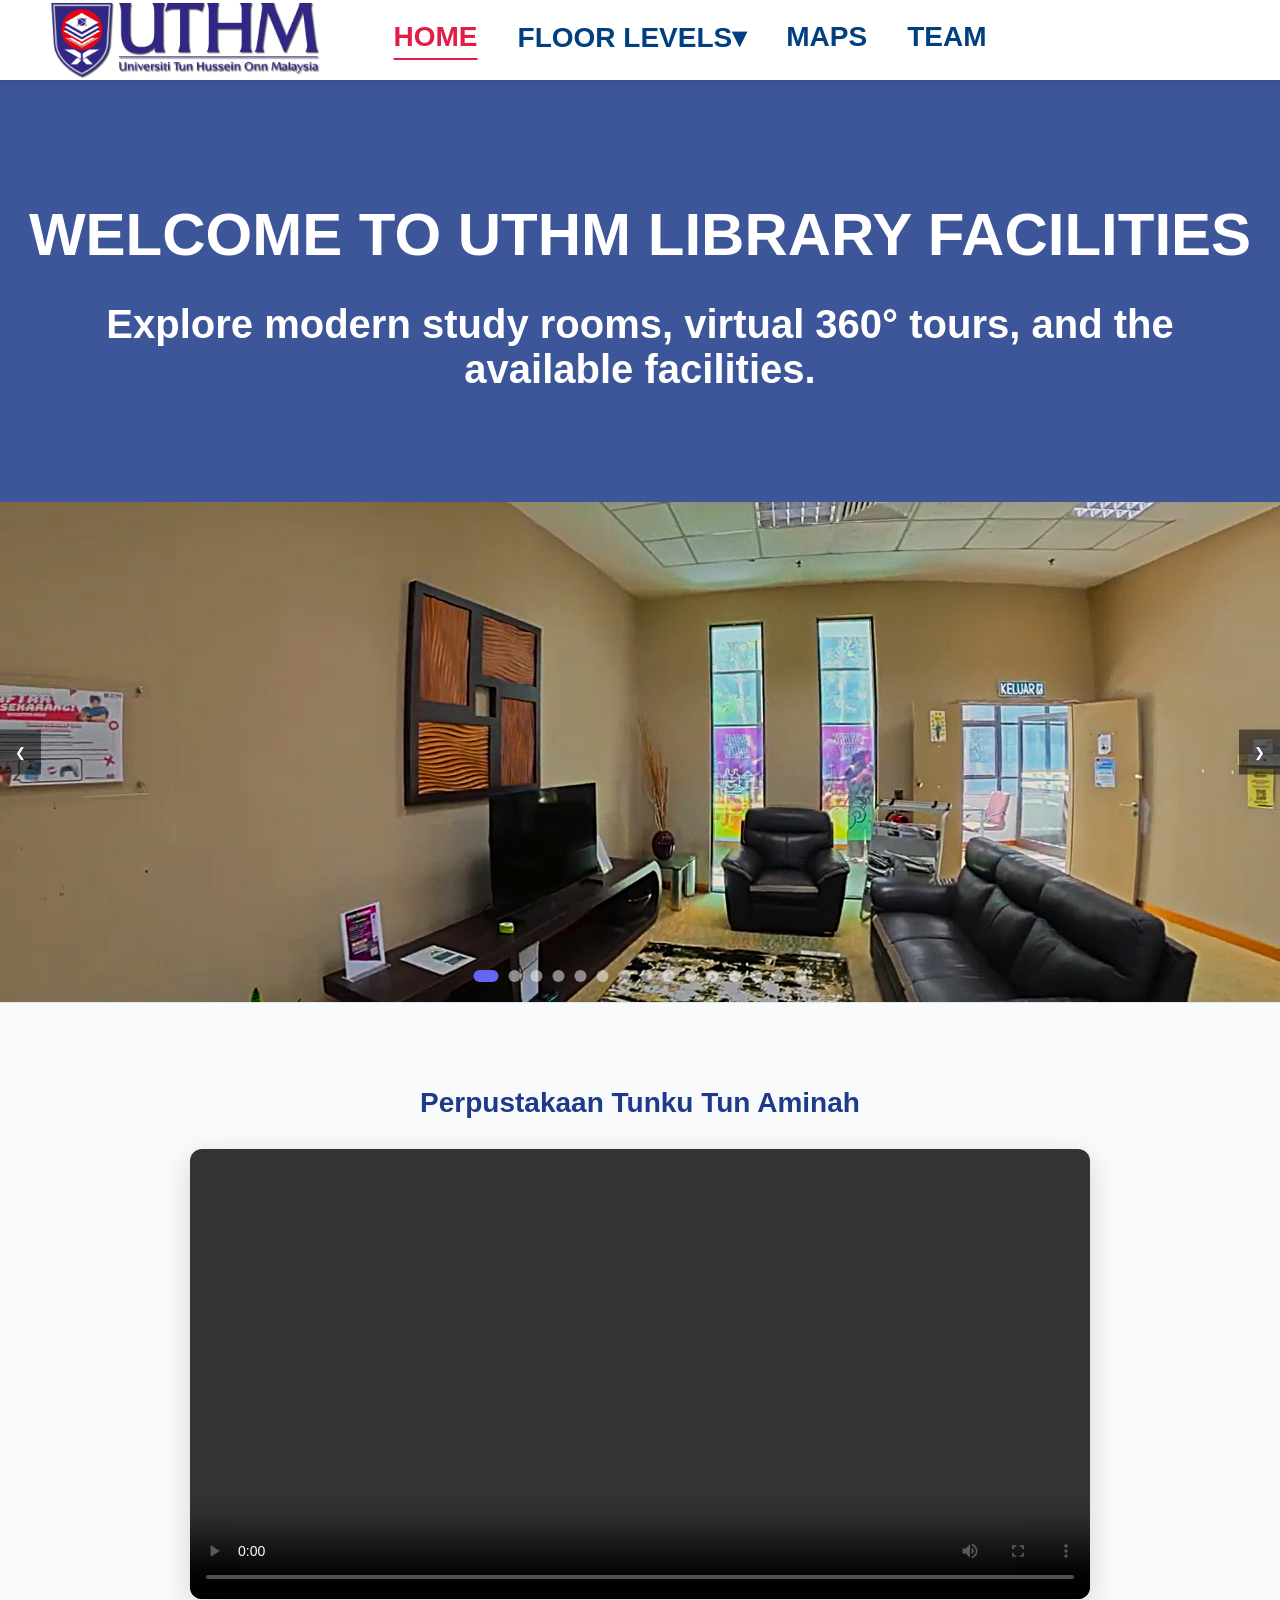
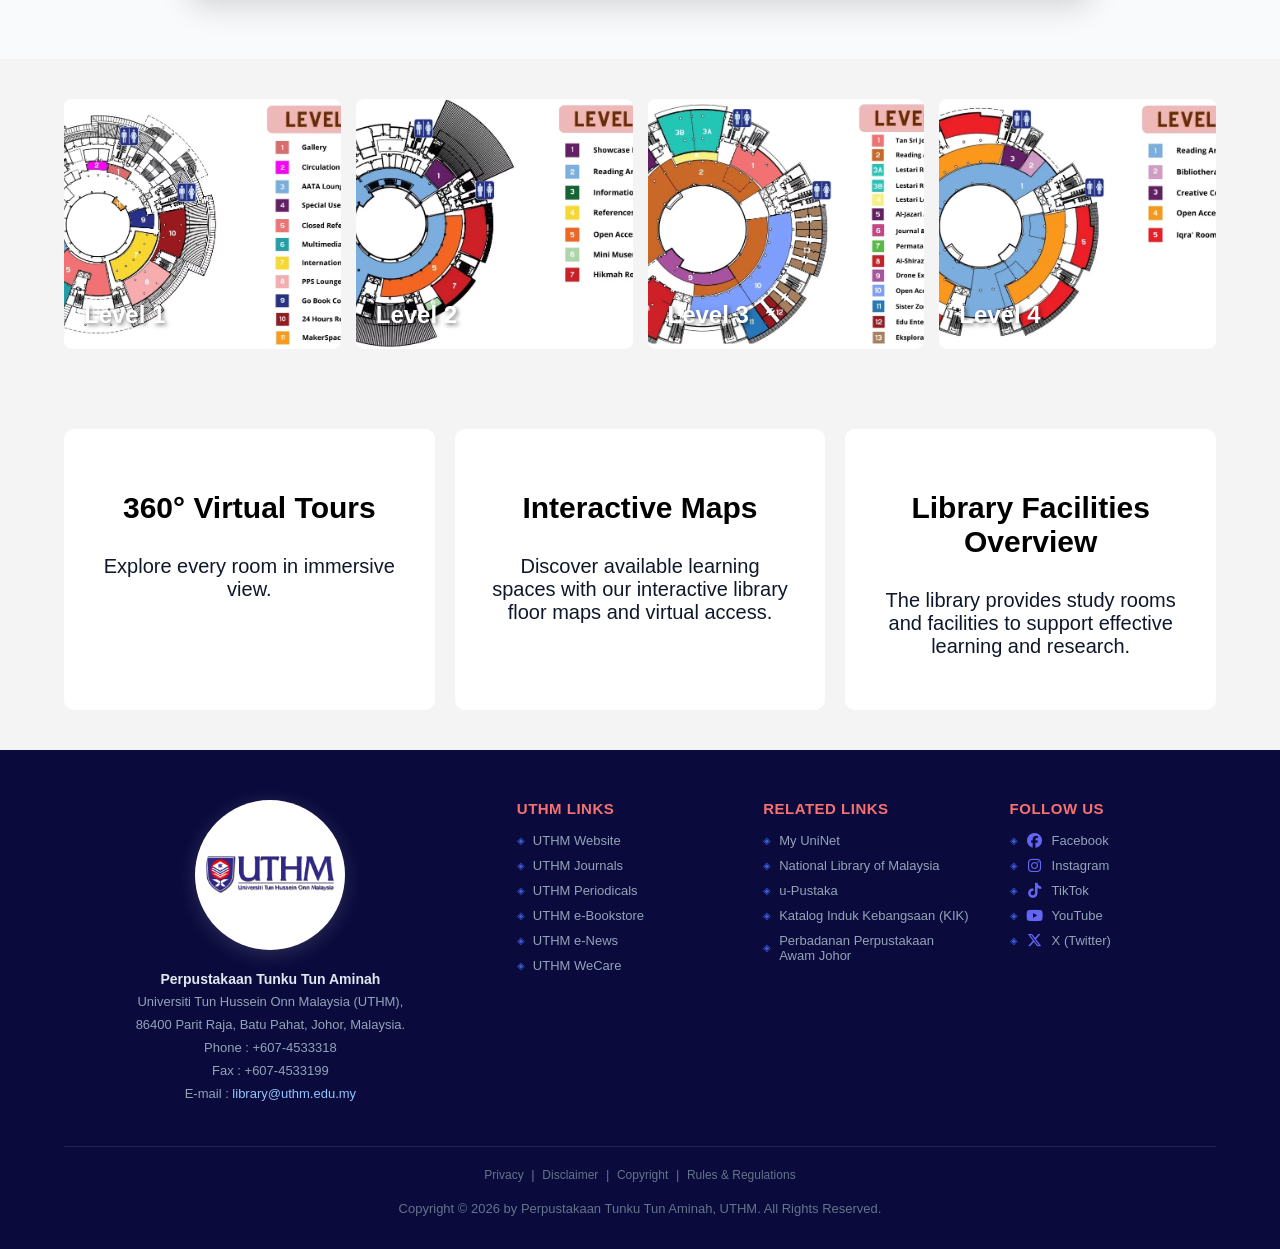
==== index.html @ f5c328f2 "Update index.html" ====
<!DOCTYPE html>
<html lang="ms">
<head>
    <meta charset="UTF-8">
    <meta name="viewport" content="width=device-width, initial-scale=1.0">
    <title>UTHM Library | Home</title>
    <link rel="stylesheet" href="style.css">
    <link rel="stylesheet" href="https://cdnjs.cloudflare.com/ajax/libs/font-awesome/6.5.0/css/all.min.css">
</head>
<body>

    <nav class="main-nav">
        <div class="nav-left"><img src="Projek/Global/Logo.png" class="nav-logo" onclick="location.href='index.html'" style="cursor:pointer;">
        <button class="nav-hamburger" id="hamburgerBtn" aria-label="Open menu">
            <span></span><span></span><span></span>
        </button></div>
        <div class="nav-center">
			<a href="index.html" class="active">HOME</a> 
		<div class="dropdown">
			<a href="#" class="dropbtn">FLOOR LEVELS&#9662;</a>
			<div class="dropdown-content">
				<a href="Aras 1.html">LEVEL 1</a>
				<a href="Aras 2.html">LEVEL 2</a>
				<a href="Aras 3.html">LEVEL 3</a>
				<a href="Aras 4.html">LEVEL 4</a>
			</div>
		</div>
			<a href="Maps.html">MAPS</a>
			<a href="Team.html">TEAM</a>
		</div>
		</nav>
    <!-- Mobile Nav Menu -->
    <div class="mobile-nav-menu" id="mobileNavMenu">
        <a href="index.html" class="active">HOME</a>
        <div class="mobile-submenu-title" id="mobileFloorBtn">FLOOR LEVELS <span id="floorArrow">▾</span></div>
        <div class="mobile-submenu" id="mobileFloorSub">
            <a href="Aras 1.html">LEVEL 1</a>
            <a href="Aras 2.html">LEVEL 2</a>
            <a href="Aras 3.html">LEVEL 3</a>
            <a href="Aras 4.html">LEVEL 4</a>
        </div>
        <a href="Maps.html">MAPS</a>
        <a href="Team.html">TEAM</a>
    </div>

	<header class="hero-banner" style="background-image: url('Projek/Global/uthm.png');">
        <h1>WELCOME TO UTHM LIBRARY FACILITIES</h1>
        <h2>Explore modern study rooms, virtual 360° tours, and the available facilities.</h2>
    </header>

    <section class="carousel-section">
        <div class="carousel-container" id="carouselContainer">
            <!-- Slide dijana automatik oleh JavaScript di bawah -->
            <button class="carousel-prev" onclick="moveSlide(-1)">&#10094;</button>
            <button class="carousel-next" onclick="moveSlide(1)">&#10095;</button>
        </div>
        <div class="carousel-dots" id="carouselDots">
            <!-- Dots dijana automatik oleh JavaScript di bawah -->
        </div>
    </section>

    <!-- SEKSYEN VIDEO PROMOSI -->
    <section class="promo-video-section">
        <h2>Perpustakaan Tunku Tun Aminah</h2>
        <div class="promo-video-wrapper">
            <video controls>
                <source src="https://www.youtube.com/embed/1GLxzhCC0cs?si=RGC117FG9z_2b171" type="video/mp4">
                Your browser does not support the video tag.
            </video>
        </div>
    </section>

    <section class="floor-container">
        <a href="Aras 1.html" class="floor-card">
            <img src="Projek/Global/Floor Plan 1.webp" alt="Aras 1">
            <div class="overlay">Level 1</div>
        </a>
        <a href="Aras 2.html" class="floor-card">
            <img src="Projek/Global/Floor Plan 2.webp" alt="Aras 2">
            <div class="overlay">Level 2</div>
        </a>
        <a href="Aras 3.html" class="floor-card">
            <img src="Projek/Global/Floor Plan 3.webp" alt="Aras 3">
            <div class="overlay">Level 3</div>
        </a>
        <a href="Aras 4.html" class="floor-card">
            <img src="Projek/Global/Floor Plan 4.webp" alt="Aras 4">
            <div class="overlay">Level 4</div>
        </a>
    </section>

    <section class="features">
        <div class="feature-box">
            <h3>360° Virtual Tours</h3>
            <p>Explore every room in immersive view.</p>
        </div>
        <div class="feature-box">
            <h3>Interactive Maps</h3>
            <p>Discover available learning spaces with our interactive library floor maps and virtual access.</p>
        </div>
        <div class="feature-box">
            <h3>Library Facilities Overview</h3>
            <p>The library provides study rooms and facilities to support effective learning and research.</p>
        </div>
    </section>
<script>
    // ==========================================
    // NAVIGASI SCROLL
    // ==========================================
    window.addEventListener("scroll", function () {
        const nav = document.querySelector(".main-nav");
        if (window.scrollY > 50) {
            nav.classList.add("scrolled");
        } else {
            nav.classList.remove("scrolled");
        }
    });

    // ==========================================
    // CAROUSEL — EDIT SENARAI DI BAWAH SAHAJA
    // Untuk tambah gambar baru: tambah baris { type: "image", src: "...", alt: "..." }
    // ==========================================
    const mediaList = [
        { type: "image", src: "Projek/Floor Edit/BILIK REKREASI.png",  alt: "Reakreasi" },
        { type: "image", src: "Projek/Floor Edit/BILIK REKREASI 2.png",        alt: "Reakreasi" },
        { type: "image", src: "Projek/Floor Edit/BILIK RUJUKAN.jpg",     alt: "Closed Reference Room" },
        { type: "image", src: "Projek/Floor Edit/SISTER ZONE.png",     alt: "Sister Zone" },
        { type: "image", src: "Projek/Floor Edit/BILIK HIKMAH.jpg",     alt: "Bilik Hikmah" },
        { type: "image", src: "Projek/Floor Edit/BILIK IQRA.jpg",     alt: "Bilik Iqra" },
        { type: "image", src: "Projek/Floor Edit/REMOTE PILOT CLASSROMM.jpg",     alt: "Remote Pilot Classroom" },
        { type: "image", src: "Projek/Floor Edit/Makmal AI.jpg",     alt: "Makmal AI" },
        { type: "image", src: "Projek/Floor Edit/MAKERSPACE.jpg",     alt: "MAKERSPACE" },
        { type: "image", src: "Projek/Floor Edit/INTERACTIVE LEARNING SPACE.jpg",    alt: "Interactive Learning Spcae" },
        { type: "image", src: "Projek/Floor Edit/LESTARI 1.jpg",     alt: "Lestari 1" },
        { type: "image", src: "Projek/Floor Edit/LESTARI 2.jpg",     alt: "Lestari 2" },
        { type: "image", src: "Projek/Floor Edit/DEWAN MAKAN.jpg",     alt: "Lestari Lounge" },
        { type: "image", src: "Projek/Floor Edit/INSPIRE LAB.jpg",     alt: "Inspire Lab" },
        { type: "image", src: "Projek/Floor Edit/SERAMBI AL-QURAN.jpg",     alt: "Serambi Al-Quran" },
        // ✅ Nak tambah gambar baru? Tambah baris macam ni:
        // { type: "image", src: "Projek/Image/GambarBaru.jpg", alt: "Nama Gambar" },
    ];

    // ==========================================
    // KOD CAROUSEL — TIDAK PERLU EDIT
    // ==========================================
    const container = document.getElementById("carouselContainer");
    const dotsContainer = document.getElementById("carouselDots");

    mediaList.forEach((item, i) => {
        const slide = document.createElement("div");
        slide.className = "carousel-slide";

        if (item.type === "image") {
            slide.innerHTML = `<img src="${item.src}" alt="${item.alt}">`;
        } else {
            slide.innerHTML = `<video><source src="${item.src}" type="video/mp4"></video>`;
        }

        container.insertBefore(slide, container.querySelector(".carousel-prev"));

        const dot = document.createElement("span");
        dot.className = "dot";
        dot.onclick = () => currentSlide(i);
        dotsContainer.appendChild(dot);
    });

    let slideIndex = 0;
    let slideTimer;
    const slides = document.getElementsByClassName("carousel-slide");
    const dots = document.getElementsByClassName("dot");

    showSlides(slideIndex);

    function currentSlide(n) {
        clearTimeout(slideTimer);
        showSlides(slideIndex = n);
    }

    function moveSlide(n) {
        clearTimeout(slideTimer);
        showSlides(slideIndex += n);
    }

    function showSlides(n) {
        if (n >= slides.length) { slideIndex = 0; }
        if (n < 0) { slideIndex = slides.length - 1; }

        for (let i = 0; i < slides.length; i++) {
            slides[i].style.display = "none";
            dots[i].classList.remove("active");
            let v = slides[i].querySelector("video");
            if (v) { v.pause(); v.currentTime = 0; }
        }

        slides[slideIndex].style.display = "block";
        dots[slideIndex].classList.add("active");

        let video = slides[slideIndex].querySelector("video");
        if (video) {
            video.play();
            video.onended = () => moveSlide(1);
        } else {
            slideTimer = setTimeout(() => moveSlide(1), 5000);
        }
    }
 
    // Hamburger Menu
    const hamburgerBtn = document.getElementById('hamburgerBtn');
    const mobileNavMenu = document.getElementById('mobileNavMenu');
    const mobileFloorBtn = document.getElementById('mobileFloorBtn');
    const mobileFloorSub = document.getElementById('mobileFloorSub');
    const floorArrow = document.getElementById('floorArrow');
 
    hamburgerBtn.addEventListener('click', function() {
        this.classList.toggle('open');
        mobileNavMenu.classList.toggle('open');
    });
 
    mobileFloorBtn.addEventListener('click', function() {
        mobileFloorSub.classList.toggle('open');
        floorArrow.textContent = mobileFloorSub.classList.contains('open') ? '▴' : '▾';
    });
 
    document.addEventListener('click', function(e) {
        if (!hamburgerBtn.contains(e.target) && !mobileNavMenu.contains(e.target)) {
            hamburgerBtn.classList.remove('open');
            mobileNavMenu.classList.remove('open');
        }
    });
</script>
   <footer>
        <div class="footer-main">

            <!-- Kiri: Logo + Info -->
            <div class="footer-brand">
                <img src="Projek/Global/Logo.png" alt="UTHM Logo" class="footer-logo-img">
                <div class="footer-brand-info">
                    <p><strong>Perpustakaan Tunku Tun Aminah</strong></p>
                    <p>Universiti Tun Hussein Onn Malaysia (UTHM),</p>
                    <p>86400 Parit Raja, Batu Pahat, Johor, Malaysia.</p>
                    <p>Phone : +607-4533318</p>
                    <p>Fax : +607-4533199</p>
                    <p>E-mail : <a href="mailto:library@uthm.edu.my">library@uthm.edu.my</a></p>
                </div>
            </div>

            <!-- Tengah Kiri: UTHM Links -->
            <div class="footer-col">
                <h4>UTHM Links</h4>
                <ul>
                    <li><a href="https://www.uthm.edu.my/en/">UTHM Website</a></li>
                    <li><a href="https://penerbit.uthm.edu.my/ojs/">UTHM Journals</a></li>
                    <li><a href="https://publisher.uthm.edu.my/periodicals/">UTHM Periodicals</a></li>
                    <li><a href="http://e-bookstore.uthm.edu.my/">UTHM e-Bookstore</a></li>
                    <li><a href="https://news.uthm.edu.my/ms/e-wacana/">UTHM e-News</a></li>
                    <li><a href="https://wecare.uthm.edu.my/">UTHM WeCare</a></li>
                </ul>
            </div>

            <!-- Tengah Kanan: Related Links -->
            <div class="footer-col">
                <h4>Related Links</h4>
                <ul>
                    <li><a href="http://perpun.upm.edu.my/myuninet/">My UniNet</a></li>
                    <li><a href="https://www.pnm.gov.my/">National Library of Malaysia</a></li>
                    <li><a href="https://www.u-library.gov.my/portal/web/guest/home">u-Pustaka</a></li>
                    <li><a href="https://kik.pnm.gov.my/index.php/en/">Katalog Induk Kebangsaan (KIK)</a></li>
                    <li><a href="https://ppaj.johor.gov.my/">Perbadanan Perpustakaan Awam Johor</a></li>
                </ul>
            </div>

            <!-- Kanan: Follow Us -->
            <div class="footer-col footer-social-col">
                <h4>Follow Us</h4>
                <ul>
                    <li><a href="https://www.facebook.com/PTTAUTHM" target="_blank"><i class="fab fa-facebook"></i> Facebook</a></li>
                    <li><a href="https://www.instagram.com/pttauthm/" target="_blank"><i class="fab fa-instagram"></i> Instagram</a></li>
                    <li><a href="https://www.tiktok.com/@pttauthm?lang=en" target="_blank"><i class="fab fa-tiktok"></i> TikTok</a></li>
                    <li><a href="https://www.youtube.com/@pttauthm9142/featured" target="_blank"><i class="fab fa-youtube"></i> YouTube</a></li>
                    <li><a href="https://twitter.com/pttauthm" target="_blank"><i class="fab fa-x-twitter"></i> X (Twitter)</a></li>
                </ul>
            </div>

        </div>

        <div class="footer-bottom">
            <div class="footer-bottom-links">
                <a href="https://library.uthm.edu.my/privacy.html">Privacy</a> |
                <a href="https://library.uthm.edu.my/disclaimer.html">Disclaimer</a> |
                <a href="https://library.uthm.edu.my/copyright.html">Copyright</a> |
                <a href="https://library.uthm.edu.my/rules-regulations.html">Rules &amp; Regulations</a>
            </div>
            <p>Copyright &copy; 2026 by Perpustakaan Tunku Tun Aminah, UTHM. All Rights Reserved.</p>
        </div>
    </footer>

</body>
</html>
---- style.css ----
/* ==========================================
   1. GLOBAL & BASE STYLES
   ========================================== */
body { margin: 0; font-family: 'Segoe UI', sans-serif; background: #f4f4f4; padding-top: 80px; }
a { text-decoration: none; color: inherit; }
h1 { text-align: center; margin-bottom: 30px; font-size: 60px; color: White; }
h2 { text-align: center; margin-bottom: 30px; font-size: 40px; color: #1e3a8a; }
h3 { text-align: center; margin-bottom: 30px; font-size: 30px; color: black; font-weight: 900; }
/* ==========================================
   CAROUSEL SECTION
   ========================================== */
.carousel-container {
    position: relative;
    width: 100%;
    height: 500px; /* Anda boleh adjust tinggi ikut kesesuaian */
    overflow: hidden;
}

.carousel-slide {
    display: none; /* Sorok semua slide secara default */
    width: 100%;
    height: 100%;
}

.carousel-slide img, .carousel-slide video {
    width: 100%;
    height: 100%;
    object-fit: cover;
}

/* Tunjukkan slide yang aktif */
.active-slide {
    display: block;
}

/* Gaya butang */
.carousel-prev, .carousel-next {
    position: absolute;
    top: 50%;
    transform: translateY(-50%);
    background: rgba(0,0,0,0.5);
    color: white;
    padding: 15px;
    border: none;
    cursor: pointer;
    z-index: 10;
}

.carousel-next { right: 0; }
.carousel-prev { left: 0; }

/* Container untuk titik */
.carousel-dots {
    position: absolute;
    bottom: 20px;
    left: 50%;
    transform: translateX(-50%);
    display: flex;
    gap: 10px;
    z-index: 20;
}

/* Gaya asal titik */
.dot {
    height: 12px;
    width: 12px;
    background-color: rgba(255, 255, 255, 0.5); /* Warna kelabu lutsinar */
    border-radius: 50%;
    display: inline-block;
    cursor: pointer;
    transition: background-color 0.3s ease;
}

/* Gaya bila titik aktif (warna ungu/biru seperti UTHM) */
.dot.active {
    background-color: #6366f1; /* Warna aktif */
    width: 25px; /* Jadikan sedikit panjang untuk efek moden */
    border-radius: 10px;
}
.carousel-section {
    position: relative;
}


/* ==========================================
   SEKSYEN VIDEO PROMOSI
   ========================================== */
.promo-video-section {
    padding: 60px 5%;
    text-align: center;
    background: #f8fafc;
    border-top: 1px solid #e2e8f0;
}

.promo-video-section h2 {
    color: #1e3a8a;
    font-size: 28px;
    margin-bottom: 30px;
}

.promo-video-wrapper {
    max-width: 900px;
    margin: 0 auto;
}

.promo-video-wrapper video {
    width: 100%;
    border-radius: 12px;
    box-shadow: 0 8px 30px rgba(0, 0, 0, 0.15);
    display: block;
}

/* ==========================================
   2. NAVIGATION & HEADER
   ========================================== */
/* 1. Pastikan main-nav menggunakan space-between atau flex yang seimbang */
.main-nav {
    display: flex;
	justify-content: space-between; /* Ini akan menolak logo ke kiri dan nav-center ke tengah */
    align-items: center;
    padding: 0 50px; /* Jarak kiri kanan */
    height: 80px;
    background: white;
    position: fixed;
    top: 0;
    width: 100%;
    z-index: 1000;
    box-shadow: 0 2px 5px rgba(0,0,0,0.1);
}

/* 2. Gunakan flex: 1 pada nav-left dan buat satu div kosong (dummy) jika perlu, 
      ATAU cara paling senang: */

.nav-left {
    width: auto; /* Ikut saiz logo sahaja, tak stretch */
    flex-shrink: 0;
}

.nav-center {
    flex: 2; /* Memberi ruang lebih besar supaya ia boleh berada di tengah */
    display: flex;
    justify-content: center;
    gap: 30px;
}

/* Tambah ini jika anda mahu nav-center betul-betul 'dead center' 
   walaupun butang kanan sudah dibuang */
.nav-center {
    position: absolute;
    left: 50%;
    transform: translateX(-50%);
}

.main-nav.scrolled {
    background: rgba(255, 255, 255, 0.7); /* 0.7 adalah tahap lutsinar */
    backdrop-filter: blur(10px); /* INI "RAHSIA" DIA: Blur belakang supaya tulisan tetap jelas */
    -webkit-backdrop-filter: blur(10px);
    border-bottom: 1px solid rgba(0,0,0,0.1); /* Tambah border halus supaya nampak elegan */
}

.nav-logo { height: 80px; width: auto; display: block; }

.nav-center { display: flex; gap: 40px; font-size: 28px; font-weight: 600; font-family: 'Poppins', sans-serif; }
.nav-center a { color: #004080; transition: color 0.3s ease; padding-bottom: 5px; border-bottom: 2px solid transparent; }
.nav-center a:hover { color: #e11d48; }
.nav-center a.active { color: #e11d48; font-weight: bold; border-bottom: 2px solid #e11d48; }

.hero-banner { 
    text-align: center; 
    padding: 80px 20px; 
    color: white;
    background-size: cover;
    background-position: center;
    background-repeat: no-repeat;
    background-blend-mode: multiply; 
    background-color: rgba(30, 58, 138, 0.85); 
	h2 { text-align: center; margin-bottom: 30px; font-size: 40px; color: white; }

}
/* --- Dropdown Menu Styles --- */
.dropdown {
    position: relative;
    display: inline-block;
}

.dropdown-content {
    display: none; /* Sorok menu secara default */
    position: absolute;
    background-color: white;
    min-width: 160px;
    box-shadow: 0px 8px 16px rgba(0,0,0,0.1);
    border-radius: 8px;
    z-index: 1100;
    top: 100%; /* Muncul tepat di bawah menu utama */
}

.dropdown-content a {
    color: #004080;
    padding: 12px 16px;
    text-decoration: none;
    display: block;
    font-size: 18px; /* Kecilkan sikit dari font menu utama (28px) */
    border-bottom: none;
}

.dropdown-content a:hover {
    background-color: #f1f1f1;
    color: #e11d48;
}

/* Tunjukkan menu bila hover pada perkataan Levels */
.dropdown:hover .dropdown-content {
    display: block;
}

/* Tambah jarak sikit supaya tak terputus bila nak gerakkan mouse ke bawah */
.dropdown .dropbtn {
    cursor: pointer;
}

/* ==========================================
   3. UI COMPONENTS (Buttons, Cards, Footer)
   ========================================== */
.login-btn { display: inline-block; padding: 8px 16px; background-color: #007bff; color: white; text-decoration: none; border-radius: 4px; transition: background-color 0.3s ease; }
.login-btn:hover { background-color: #e11d48; }

.btn-primary { background: #e11d48; color: white; border: none; padding: 15px 30px; cursor: pointer; margin-top: 20px; border-radius: 5px; }

footer { background: #0a0a3c; color: #cbd5e1; padding: 50px 5% 0; }

.footer-main {
    display: grid;
    grid-template-columns: 2fr 1fr 1fr 1fr;
    gap: 40px;
    padding-bottom: 40px;
    border-bottom: 1px solid rgba(255,255,255,0.1);
    align-items: start;
}

/* Brand / Logo column */
.footer-brand {
    display: flex;
    flex-direction: column;
    align-items: center;
    text-align: center;
    gap: 16px;
}
.footer-logo-img {
    width: 130px;
    height: 130px;
    object-fit: contain;
    border-radius: 50%;
    background: white;
    padding: 10px;
    box-shadow: 0 4px 20px rgba(255,255,255,0.15);
}
.footer-brand-info p {
    margin: 2px 0;
    font-size: 13px;
    color: #94a3b8;
    line-height: 1.6;
}
.footer-brand-info a { color: #93c5fd; }
.footer-brand-info strong { color: #e2e8f0; font-size: 14px; }

/* Link columns */
.footer-col h4 {
    color: #f87171;
    font-size: 15px;
    font-weight: 700;
    margin: 0 0 16px;
    text-transform: uppercase;
    letter-spacing: 0.5px;
}
.footer-col ul {
    list-style: none;
    padding: 0;
    margin: 0;
}
.footer-col ul li {
    margin-bottom: 10px;
}
.footer-col ul li a {
    color: #94a3b8;
    font-size: 13px;
    transition: color 0.2s;
    display: flex;
    align-items: center;
    gap: 8px;
}
.footer-col ul li a::before {
    content: '◈';
    color: #3b5bdb;
    font-size: 10px;
}
.footer-col ul li a:hover { color: #f87171; }

/* Social column - Font Awesome icons */
.footer-social-col ul li a i {
    width: 18px;
    text-align: center;
    font-size: 15px;
    color: #6366f1;
    transition: color 0.2s;
}
.footer-social-col ul li a:hover i { color: #f87171; }

/* Bottom bar */
.footer-bottom {
    text-align: center;
    padding: 20px 0;
    font-size: 13px;
    color: #64748b;
    display: flex;
    flex-direction: column;
    gap: 6px;
}
.footer-bottom-links a {
    color: #64748b;
    margin: 0 4px;
    font-size: 12px;
    transition: color 0.2s;
}
.footer-bottom-links a:hover { color: #f87171; }

/* ==========================================
   4. PAGES: HOME & FLOOR CARDS
   ========================================== */
.floor-container { display: grid; grid-template-columns: repeat(4, 1fr); gap: 15px; padding: 40px 5%; }
.floor-card { position: relative; height: 250px; overflow: hidden; border-radius: 8px; }
.floor-card img { width: 100%; height: 100%; object-fit: cover; transition: transform 0.5s ease; }
.floor-card:hover img { transform: scale(1.15); }
.overlay { position: absolute; bottom: 20px; left: 20px; color: white; font-size: 24px; font-weight: bold; text-shadow: 2px 2px 4px rgba(0,0,0,0.5); }

.features { display: grid; grid-template-columns: repeat(3, 1fr); gap: 20px; padding: 40px 5%; }
.feature-box { background: white; padding: 30px; border-radius: 10px; transition: all 0.3s ease; text-align: center; font-size: 20px; color: #0f172a; border: 2px solid transparent; }
.feature-box:hover { box-shadow: 0 0 25px rgba(225, 29, 72, 0.3); border-color: #e11d48; }

/* Gaya untuk bilik yang dipilih di sidebar */
.room-item-card.active {
    background-color: #004080;
    color: white;
    border-color: #004080;
    font-weight: bold;
}

/* Gaya untuk gambar kenit (thumbnail) yang dipilih */
.thumb-card.active {
    border: 3px solid #e11d48; /* Warna merah highlight */
    transform: scale(1.05); /* Besarkan sedikit */
    box-shadow: 0 4px 10px rgba(0,0,0,0.2);
}
/* ==========================================
   5. PAGES: 360 TOUR
   ========================================== */
.tour-main-wrapper { 
    display: flex; padding: 40px 5% 50px 5%; gap: 30px; align-items: flex-start; min-height: 700px; 
}

.sidebar-list { 
    flex: 0 0 220px; height: 600px; overflow-y: auto; border: 1px solid #ddd; border-radius: 8px; padding: 10px; text-align: center;
}
.room-item-card { 
    padding: 15px; border: 1px solid #ddd; margin-bottom: 10px; border-radius: 8px; cursor: pointer; background: white; transition: 0.3s;
}
.room-item-card:hover { border-color: #1e3a8a; }
.room-item-card.active { background: #1e3a8a; color: white; }

.viewer-content { flex: 3; min-width: 0; width: 0; }
.viewer-video-box { overflow: hidden; margin-bottom: 20px; border-radius: 8px; width: 100%; }


/* Fail style.css */
#panorama {
    aspect-ratio: 16 / 9;
    width: 100%;
    height: 500px;
    border-radius: 8px;
}

.pano-box {
    height: 500px;
    margin-bottom: 25px;
    border-radius: 12px;
}

#room-title { margin-top: 20px; }

/* Container utama thumbnails */
.thumbnails-row { 
    display: flex; 
    gap: 15px;
    margin-top: 40px; 
    padding: 20px;
    background: #f8fafc;
    border: 1px solid #e2e8f0;
    border-radius: 15px;
    overflow-x: auto;
    justify-content: flex-start; /* Bermula dari kiri */
}

/* Class baru: Jika item sikit, letak di tengah (Aras 4) */
.thumbnails-row.few-items {
    justify-content: center;
}

/* Gaya kad thumbnail */
.thumb-card { 
    flex: 0 0 calc(20% - 12px);  /* 5 kad dalam satu masa */
    min-width: 160px;
    border: 2px solid #eee; 
    border-radius: 10px; 
    overflow: hidden; 
    cursor: pointer; 
    transition: all 0.3s ease;
    background: #fff;
    scroll-snap-align: start;
}

/* Gambar dalam kad */
.thumb-card img { 
    width: 100%; 
    height: 200px;           /* Tinggi gambar thumbnail */
    object-fit: cover; 
    transition: 0.3s;
}

/* Teks bawah gambar */
.thumb-card p { 
    padding: 10px; 
    font-size: 14px; 
    font-weight: 600;
    margin: 0; 
    text-align: center; 
    color: #333;
}

/* --- KESAN HIGHLIGHT (Bila Aktif) --- */
.thumb-card.active {
    border-color: #e11d48;    /* Warna merah highlight */
    box-shadow: 0 0 15px rgba(225, 29, 72, 0.3);
    transform: translateY(-5px); /* Kad naik sedikit */
}

.thumb-card.active p {
    color: #e11d48;
}

/* Kesan bila mouse lalu (Hover) */
.thumb-card:hover:not(.active) {
    border-color: #004080;
    transform: translateY(-3px);
}
/* Pastikan kotak panorama ada tinggi dan margin */
.pano-box {
    height: 450px;
    margin-bottom: 25px;
    border-radius: 12px;
    border: 1px solid #ddd;
    box-shadow: 0 4px 12px rgba(0,0,0,0.1);
    background: #eee;
}
.video-grid {
    max-width: 1000px;
    margin: 0 auto;
}

/* Pastikan video tidak terlalu tinggi supaya tak penuh skrin */
.video-grid iframe {
    aspect-ratio: 16 / 9;
    width: 100%;
    height: 420;
}

/* Fail style.css */
.viewer-video-box iframe {
    width: 100%;
    height: 600px; /* Tingkatkan daripada 400px kepada 600px */
}

.video-grid iframe {
    aspect-ratio: 16 / 9;
    width: 100%;
    height: 500px; /* Saiz video untuk paparan grid (Multi) */
}

/* (thumbnails-row dah defined atas) */
@media (max-width: 768px) {
    .video-grid {
        grid-template-columns: 1fr; /* jadi 1 column */
    }
}
/* ===== Room Info Card (Hikmah & Eksplorasi) ===== */
.ric-wrap{background:#fff;border:1px solid #e2e8f0;border-radius:12px;padding:1.8rem 2rem;max-width:100%;margin:12px auto}
.ric-badge{display:inline-block;font-size:12px;font-weight:700;padding:4px 12px;border-radius:20px;background:#dbeafe;color:#1e40af;margin-bottom:14px;letter-spacing:.04em}
.ric-title{font-size:26px;font-weight:700;color:#0f172a;margin:0 0 4px}
.ric-cap-row{display:flex;align-items:center;gap:10px;margin:12px 0 20px}
.ric-cap-icon{width:38px;height:38px;border-radius:50%;background:#f0fdf4;border:1px solid #bbf7d0;display:flex;align-items:center;justify-content:center;font-size:18px}
.ric-cap-num{font-size:26px;font-weight:700;color:#004080}
.ric-cap-label{font-size:13px;color:#64748b;margin-top:2px}
.ric-divider{border:none;border-top:1px solid #e2e8f0;margin:0 0 18px}
.ric-section-label{font-size:11px;color:#94a3b8;letter-spacing:.08em;font-weight:700;margin:0 0 10px;text-transform:uppercase}
.ric-filter-hint{font-size:12px;color:#94a3b8;margin:0 0 10px;font-style:italic}
.ric-facility-grid{display:flex;flex-wrap:wrap;gap:8px;margin-bottom:20px}
.ric-fac{display:flex;align-items:center;gap:7px;padding:8px 14px;background:#f8fafc;border:1px solid #e2e8f0;border-radius:8px;font-size:13px;color:#334155;cursor:pointer;transition:all .15s;user-select:none}
.ric-fac:hover{border-color:#004080}
.ric-fac.active{background:#004080;border-color:#004080;color:#fff}
.ric-fac.active .ric-dot{background:#fff !important}
.ric-dot{width:8px;height:8px;border-radius:50%;flex-shrink:0}
.ric-dot-blue{background:#3b82f6}
.ric-dot-green{background:#22c55e}
.ric-rooms-grid{display:grid;grid-template-columns:repeat(10,1fr);gap:6px;margin-bottom:10px}
.ric-rn{background:#f1f5f9;border:1px solid #e2e8f0;border-radius:6px;text-align:center;padding:7px 2px;font-size:13px;font-weight:500;color:#475569;transition:all .2s;position:relative}
.ric-rn-comp{background:#eff6ff;color:#1d4ed8;border-color:#bfdbfe}
.ric-rn-both{background:#f0fdf4;color:#15803d;border-color:#bbf7d0}
.ric-rn.unavailable{background:#f8fafc !important;color:#cbd5e1 !important;border-color:#f1f5f9 !important;opacity:.4}
.ric-rn.unavailable[title]{cursor:help}
.ric-rn.unavailable[title]:hover::after{content:attr(title);position:absolute;bottom:110%;left:50%;transform:translateX(-50%);background:#1e3a8a;color:white;font-size:11px;padding:4px 8px;border-radius:6px;white-space:nowrap;z-index:99;pointer-events:none}
.ric-legend{display:flex;flex-wrap:wrap;gap:14px;margin-top:12px}
.ric-leg-item{display:flex;align-items:center;gap:6px;font-size:12px;color:#64748b}
.ric-leg-dot{width:10px;height:10px;border-radius:3px;flex-shrink:0}


/* ===== Room Info Card YANG LAIN ===== */
.ric-wrap{background:#fff;border:1px solid #e2e8f0;border-radius:12px;padding:1.8rem 2rem;max-width:100%;margin:12px auto}
.ric-badge{display:inline-block;font-size:12px;font-weight:700;padding:4px 12px;border-radius:20px;background:#dbeafe;color:#1e40af;margin-bottom:14px;letter-spacing:.04em}
.ric-title{font-size:26px;font-weight:700;color:#0f172a;margin:0 0 4px}
.ric-cap-row{display:flex;align-items:center;gap:10px;margin:12px 0 20px}
.ric-cap-icon{width:38px;height:38px;border-radius:50%;background:#f0fdf4;border:1px solid #bbf7d0;display:flex;align-items:center;justify-content:center;font-size:18px}
.ric-cap-num{font-size:26px;font-weight:700;color:#004080}
.ric-cap-label{font-size:13px;color:#64748b;margin-top:2px}
.ric-divider{border:none;border-top:1px solid #e2e8f0;margin:0 0 18px}
.ric-section-label{font-size:11px;color:#94a3b8;letter-spacing:.08em;font-weight:700;margin:0 0 10px;text-transform:uppercase}
.ric-filter-hint{font-size:12px;color:#94a3b8;margin:0 0 10px;font-style:italic}
.ric-desc{font-size:14px;color:#475569;line-height:1.75;margin:0 0 20px}
.ric-facility-grid{display:flex;flex-wrap:wrap;gap:8px;margin-bottom:20px}
.ric-fac{display:flex;align-items:center;gap:7px;padding:8px 14px;background:#f8fafc;border:1px solid #e2e8f0;border-radius:8px;font-size:13px;color:#334155;cursor:pointer;transition:all .15s;user-select:none}
.ric-fac:hover{border-color:#004080}
.ric-fac.active{background:#004080;border-color:#004080;color:#fff}
.ric-fac.active .ric-dot{background:#fff !important}
.ric-fac.no-filter{cursor:default;pointer-events:none}
.ric-dot{width:8px;height:8px;border-radius:50%;flex-shrink:0}
.ric-dot-blue{background:#3b82f6}
.ric-dot-green{background:#22c55e}
.ric-dot-red{background:#ef4444}
.ric-dot-yellow{background:#f59e0b}
.ric-dot-purple{background:#8b5cf6}
.ric-rooms-grid{display:grid;grid-template-columns:repeat(10,1fr);gap:6px;margin-bottom:10px}
.ric-rn{background:#f1f5f9;border:1px solid #e2e8f0;border-radius:6px;text-align:center;padding:7px 2px;font-size:13px;font-weight:500;color:#475569;transition:all .2s}
.ric-rn-comp{background:#eff6ff;color:#1d4ed8;border-color:#bfdbfe}
.ric-rn-both{background:#f0fdf4;color:#15803d;border-color:#bbf7d0}
.ric-rn.unavailable{background:#f8fafc !important;color:#cbd5e1 !important;border-color:#f1f5f9 !important;opacity:.4}
.ric-legend{display:flex;flex-wrap:wrap;gap:14px;margin-top:12px}
.ric-leg-item{display:flex;align-items:center;gap:6px;font-size:12px;color:#64748b}
.ric-leg-dot{width:10px;height:10px;border-radius:3px;flex-shrink:0}
.ric-note{font-size:13px;color:#64748b;background:#f8fafc;border:1px solid #e2e8f0;border-radius:8px;padding:10px 14px;margin-top:4px;display:flex;align-items:flex-start;gap:8px}

/* ==========================================
   6. PAGES: MAPS
   ========================================== */
.maps-container { padding: 40px 5%; }
.map-box { background: white; padding: 20px; border-radius: 8px; margin-bottom: 30px; box-shadow: 0 2px 5px rgba(0,0,0,0.1); }

.floor-bar { 
    background: #1e3a8a; color: white; padding: 10px 15px; margin-top: 20px; font-weight: bold; border-radius: 4px;
}
.room-grid { display: grid; grid-template-columns: repeat(3, 1fr); gap: 15px; padding: 15px 0; text-align: center; }
.room-card { background: #f8fafc; padding: 15px; border: 1px solid #e2e8f0; border-radius: 6px; }
.room-card h4 { margin: 0; color: #1e3a8a; }

.info-grid { display: grid; grid-template-columns: repeat(3, 1fr); gap: 24px; margin-top: 50px; }
.info-box { 
    background: white; padding: 30px 28px; border: 1px solid #e2e8f0; border-radius: 16px; 
    box-shadow: 0 4px 16px rgba(0,0,0,0.06);
    transition: transform 0.3s, box-shadow 0.3s;
    text-align: center;
}
.info-box:hover { transform: translateY(-4px); box-shadow: 0 12px 32px rgba(0,0,0,0.1); }

/* Icon bulat dengan warna latar */
.info-icon-wrap {
    width: 60px;
    height: 60px;
    border-radius: 50%;
    background: linear-gradient(135deg, #1e3a8a, #3b5bdb);
    display: flex;
    align-items: center;
    justify-content: center;
    margin: 0 auto 16px;
    box-shadow: 0 4px 14px rgba(30,58,138,0.25);
}
.info-fa-icon {
    font-size: 24px;
    color: white;
}

.info-box h3 { 
    font-size: 18px; font-weight: 700; color: #1e3a8a; 
    margin: 0 0 16px; padding-bottom: 10px; 
    border-bottom: 2px solid #e11d48;
    text-align: center;
    display: inline-block;
    width: 100%;
}
.info-table { display: flex; flex-direction: column; gap: 6px; }
.info-row { 
    display: flex; justify-content: space-between; gap: 12px;
    font-size: 13px; color: #475569; line-height: 1.5;
    padding: 8px 10px; background: #f8fafc; border-radius: 8px;
}
.info-row span:first-child { font-weight: 600; color: #1e3a8a; white-space: nowrap; }
.info-row span:last-child { text-align: right; color: #475569; }
.info-row span:last-child a { color: #e11d48; }
.info-row.holiday span { color: #94a3b8 !important; }

/* Operating Hours - 4 column grid */
.info-row.hours-header,
.info-row.hours-row {
    display: grid;
    grid-template-columns: 1.8fr 1fr 1fr 1fr;
    gap: 8px;
    text-align: center;
}
.info-row.hours-header span,
.info-row.hours-row span {
    text-align: center;
    font-weight: normal;
    color: #475569;
    white-space: normal;
}
.info-row.hours-header { background: #e8eef7; font-weight: 700; }
.info-row.hours-header span { font-weight: 700; color: #1e3a8a; }
.info-row.hours-row span:first-child { font-weight: 600; color: #1e3a8a; text-align: left; }
.info-row.holiday { display: grid; grid-template-columns: 1.8fr 3fr; gap: 8px; }
.info-row.holiday span:first-child { text-align: left; }
.closed-tag { color: #94a3b8 !important; font-style: italic; }

/* Kesan Highlight untuk Room Card di Maps */
.room-card {
    background: #f8fafc;
    padding: 15px;
    border: 1px solid #e2e8f0;
    border-radius: 6px;
    cursor: pointer; /* Tukar pointer mouse */
    transition: all 0.3s ease;
}

.room-card:hover {
    background: #e11d48; /* Warna merah UTHM bila hover */
    color: white;
    transform: translateY(-5px);
    box-shadow: 0 4px 12px rgba(0,0,0,0.1);
}

.room-card:hover h4 {
    color: white; /* Tukar tajuk jadi putih bila hover */
}

/* Container Utama untuk setiap aras */
.floor-row {
    display: flex;
    gap: 30px;
    margin-bottom: 50px;
    background: white;
    padding: 20px;
    border-radius: 12px;
    box-shadow: 0 4px 15px rgba(0,0,0,0.05);
}

/* Bahagian Gambar (Kiri) */
.floor-image {
    flex: 1; /* Ambil lebih kurang 30-40% ruang */
    min-width: 300px;
    height: 350px;
    border-radius: 10px;
    overflow: hidden;
}

.floor-image img {
    width: 100%;
    height: 100%;
    object-fit: cover; /* Pastikan gambar penuh kotak tanpa penyek */
}

/* Bahagian Grid Bilik (Kanan) */
.room-grid {
    flex: 2; /* Ambil baki ruang yang ada */
    display: grid;
    grid-template-columns: repeat(2, 1fr); /* Susun 2 bilik sebaris seperti lakar anda */
    gap: 20px;
    align-content: start;
}

/* Penyesuaian untuk skrin kecil (Mobile) */
@media (max-width: 900px) {
    .floor-row {
        flex-direction: column; /* Gambar akan berada di atas bilik */
    }
    .room-grid {
        grid-template-columns: 1fr; /* 1 bilik sebaris */
    }
}


/* ==========================================
   7. PAGES: TEAM
   ========================================== */
   
   /* H1 untuk section content (bukan hero banner) */
h1.section-title {
    color: #1e3a8a;
}
   
.team-container { 
    padding: 60px 5%;
    max-width: 100%;
    margin: 0 auto; 
    box-sizing: border-box; 
    text-align: center;
}
.section-box { margin-bottom: 80px; width: 100%; }



.section-box h1::after {
    content: '';
    display: block;
    width: 60px;
    height: 4px;
    background: #e11d48;
    margin: 12px auto 40px;
    border-radius: 2px;
}

/* ── PENASIHAT ── */
.supervisor-grid {
    display: grid;
    grid-template-columns: 1fr 1fr;
    gap: 30px;
    max-width: 100%;
    margin: 0 auto;
}
.profile-card {
    display: flex;
    flex-direction: column;
    align-items: center;
    text-align: center;
    background: white;
    border-radius: 20px;
    padding: 40px 30px;
    box-shadow: 0 4px 20px rgba(0,0,0,0.08);
    transition: transform 0.3s, box-shadow 0.3s;
}
.profile-card:hover {
    transform: translateY(-5px);
    box-shadow: 0 16px 40px rgba(0,0,0,0.13);
}

/* Gambar penasihat bulat — 300px, jelas tanpa zoom */
.profile-img-wrap {
    width: 300px;
    height: 300px;
    border-radius: 50%;
    overflow: hidden;
    border: 5px solid #e8edf5;
    box-shadow: 0 6px 20px rgba(30,58,138,0.18);
    background: #e8edf5;
    margin-bottom: 22px;
    flex-shrink: 0;
}
.profile-img-wrap img {
    width: 100%;
    height: 100%;
    object-fit: cover;
    object-position: center top; /* fokus muka */
}
.profile-info h2 { font-size: 22px; margin: 0 0 6px; color: #1e3a8a; }
.profile-info h3 { 
    font-size: 14px; margin: 0 0 12px; color: #e11d48; font-weight: 600;
    display: inline-block; background: #fff0f3; padding: 4px 14px; border-radius: 20px;
}
.profile-bio { font-size: 14px; color: #64748b; margin: 0; line-height: 1.7; }

/* ── GAMBAR TEAM BESAR — centered, no blue gap ── */
.team-photo-wrap {
    display: flex;
    justify-content: center;
    align-items: center;
    margin-bottom: 50px;
}
.team-photo-wrap img {
    max-width: 70%;
    height: 800px;
    border-radius: 20px;
    box-shadow: 0 8px 30px rgba(0,0,0,0.15);
    display: block;
}

/* ── MEMBER CARDS ── */
.grid-2 { display: grid; grid-template-columns: 1fr 1fr; gap: 30px; }
.grid-4 { display: grid; grid-template-columns: repeat(4, 1fr); gap: 24px; margin-top: 0; }

.member-card {
    background: white;
    border-radius: 20px;
    padding: 30px 20px;
    box-shadow: 0 4px 16px rgba(0,0,0,0.07);
    transition: transform 0.3s, box-shadow 0.3s;
    text-align: center;
    border: none;
}
.member-card:hover {
    transform: translateY(-6px);
    box-shadow: 0 16px 36px rgba(0,0,0,0.13);
}

/* Gambar member bulat — 150px, jelas */
.member-img-wrap {
    width: 150px;
    height: 150px;
    border-radius: 50%;
    overflow: hidden;
    margin: 0 auto 20px;
    border: 4px solid #e8edf5;
    box-shadow: 0 4px 14px rgba(30,58,138,0.13);
    background: #e8edf5;
}
.member-img-wrap img {
    width: 100%;
    height: 100%;
    object-fit: cover;
    object-position: center top;
}
.member-card h2 { font-size: 20px; margin: 0 0 6px; color: #1e3a8a; font-weight: 700; }
.member-matrix { font-size: 13px; color: #94a3b8; margin: 0 0 8px; }
.member-role {
    display: inline-block; background: #eff6ff; color: #1e3a8a;
    font-size: 13px; font-weight: 600; padding: 5px 16px;
    border-radius: 20px; margin: 0 0 12px;
}
.member-quote {
    font-size: 13px; color: #94a3b8; font-style: italic; margin: 0; line-height: 1.6;
    border-top: 1px solid #f1f5f9; padding-top: 12px; margin-top: 4px;
}

/* ── PENGHARGAAN ── */
.ack-subtitle {
    color: #64748b; font-size: 16px; margin: -20px 0 36px; text-align: center;
}
.ack-grid {
    display: grid; grid-template-columns: 1fr 1fr;
    gap: 30px; max-width: 100%; margin: 0 auto;
}
.ack-card {
    display: flex; flex-direction: column; align-items: center; text-align: center;
    background: white; border-radius: 20px; padding: 40px 30px;
    box-shadow: 0 4px 20px rgba(0,0,0,0.07);
    border-top: 5px solid #e11d48;
    transition: transform 0.3s, box-shadow 0.3s;
}
.ack-card:hover {
    transform: translateY(-5px);
    box-shadow: 0 16px 36px rgba(0,0,0,0.12);
}

/* Gambar acknowledgment bulat — 150px */
.ack-img-wrap {
    width: 150px;
    height: 150px;
    border-radius: 50%;
    overflow: hidden;
    margin: 0 auto 20px;
    border: 4px solid #fce7eb;
    box-shadow: 0 4px 14px rgba(225,29,72,0.15);
    background: #fce7eb;
}
.ack-img-wrap img {
    width: 100%;
    height: 100%;
    object-fit: cover;
    object-position: center top;
}
.ack-badge {
    display: inline-block; background: #fff0f3; color: #e11d48;
    font-size: 12px; font-weight: 700; padding: 4px 14px;
    border-radius: 20px; margin-bottom: 12px;
    letter-spacing: 0.5px; text-transform: uppercase;
}
.ack-info { width: 100%; }
.ack-info h2 { font-size: 22px; margin: 0 0 6px; color: #1e3a8a; }
.ack-info h3 { font-size: 14px; margin: 0 0 12px; color: #64748b; font-weight: 400; }
.ack-desc { font-size: 14px; color: #64748b; margin: 0; line-height: 1.7; }

.ack-grid .ack-card:last-child:nth-child(odd) {
    grid-column: 1 / -1;
    max-width: 50%;
    margin: 0 auto;
}

/* ── FOOTAGE ── */
.footage-gallery { 
    display: grid; grid-template-columns: repeat(4, 1fr);
    grid-auto-rows: 220px; gap: 16px; margin-top: 20px;
}
.box { 
    background: #e2e8f0; border-radius: 12px; overflow: hidden;
    border: 1px solid #cbd5e1; display: flex; align-items: center; justify-content: center;
}
.box img, .box video { width: 100%; height: 100%; object-fit: cover; }
.box.big { grid-column: span 2; grid-row: span 2; }

/* Buang override lama yang tak perlu */
.img-box { width: 100%; height: 200px; background: #ddd; border-radius: 8px; overflow: hidden; margin-bottom: 10px; }
.img-box img { width: 100%; height: 100%; object-fit: cover; }


/* ==========================================
   📱 MOBILE RESPONSIVE — FULL OVERHAUL
   Breakpoints: 768px (tablet), 480px (phone)
   ========================================== */

/* --- Hamburger Button (hidden on desktop) --- */
.nav-hamburger {
    display: none;
    flex-direction: column;
    justify-content: center;
    gap: 5px;
    cursor: pointer;
    padding: 8px;
    z-index: 1200;
    background: none;
    border: none;
    margin-right: 10px;
}
.nav-hamburger span {
    display: block;
    width: 26px;
    height: 3px;
    background: #004080;
    border-radius: 3px;
    transition: all 0.3s ease;
}
.nav-hamburger.open span:nth-child(1) { transform: translateY(8px) rotate(45deg); }
.nav-hamburger.open span:nth-child(2) { opacity: 0; }
.nav-hamburger.open span:nth-child(3) { transform: translateY(-8px) rotate(-45deg); }

/* --- Mobile Nav Overlay Menu --- */
.mobile-nav-menu {
    display: none;
    position: fixed;
    top: 70px;
    left: 0;
    width: 100%;
    background: white;
    z-index: 1100;
    box-shadow: 0 8px 24px rgba(0,0,0,0.12);
    flex-direction: column;
    padding: 10px 0 20px;
    border-top: 2px solid #e11d48;
}
.mobile-nav-menu.open { display: flex; }
.mobile-nav-menu a {
    padding: 14px 28px;
    font-size: 18px;
    font-weight: 600;
    color: #004080;
    border-bottom: 1px solid #f1f5f9;
    display: block;
}
.mobile-nav-menu a:hover, .mobile-nav-menu a.active { color: #e11d48; background: #fff5f7; }
.mobile-nav-menu .mobile-submenu-title {
    padding: 14px 28px;
    font-size: 18px;
    font-weight: 600;
    color: #004080;
    border-bottom: 1px solid #f1f5f9;
    cursor: pointer;
    display: flex;
    justify-content: space-between;
    align-items: center;
}
.mobile-nav-menu .mobile-submenu { display: none; background: #f8fafc; }
.mobile-nav-menu .mobile-submenu.open { display: block; }
.mobile-nav-menu .mobile-submenu a {
    padding: 12px 44px;
    font-size: 16px;
    color: #334155;
    border-bottom: 1px solid #e2e8f0;
}
.mobile-nav-menu .mobile-submenu a:hover { color: #e11d48; }

/* ==========================================
   TABLET (max-width: 1024px)
   ========================================== */
@media (max-width: 1024px) {
    .nav-center { gap: 20px; font-size: 20px; }
    .floor-container { grid-template-columns: repeat(2, 1fr); }
    .features { grid-template-columns: repeat(2, 1fr); }
    .footage-gallery { grid-template-columns: repeat(2, 1fr); }
    .grid-4 { grid-template-columns: repeat(2, 1fr); }
    .supervisor-grid { grid-template-columns: 1fr; }
    .ack-grid { grid-template-columns: 1fr; }
    .ack-grid .ack-card:last-child:nth-child(odd) { max-width: 100%; }
    .info-grid { grid-template-columns: 1fr 1fr; }
    .footer-main { grid-template-columns: 1fr 1fr; gap: 28px; }
}

/* ==========================================
   MOBILE (max-width: 768px)
   ========================================== */
@media (max-width: 768px) {

    /* Body */
    body { padding-top: 70px; }

    /* --- NAVIGATION --- */
    .main-nav { 
        padding: 0 16px; 
        height: 70px;
        box-sizing: border-box;
    }
    .nav-center { display: none; } /* Sorok nav desktop */
    .nav-logo { height: 55px; }
    .nav-hamburger { display: flex; }

    /* --- HERO BANNER --- */
    .hero-banner { padding: 50px 16px; }
    .hero-banner h1, h1 { font-size: 28px; line-height: 1.3; }
    .hero-banner h2, h2 { font-size: 18px; }

    /* --- CAROUSEL --- */
    .carousel-container { height: 220px; }

    /* --- HOME: FLOOR CARDS --- */
    .floor-container { 
        grid-template-columns: repeat(2, 1fr); 
        padding: 20px 4%;
        gap: 12px;
    }
    .floor-card { height: 150px; }
    .overlay { font-size: 18px; bottom: 12px; left: 12px; }

    /* --- HOME: FEATURES --- */
    .features { 
        grid-template-columns: 1fr; 
        padding: 20px 4%;
        gap: 14px;
    }
    .feature-box { font-size: 16px; padding: 22px; }

    /* --- 360 TOUR PAGE --- */
    .tour-main-wrapper { 
        flex-direction: column; 
        padding: 16px 4% 30px;
        gap: 16px;
    }
    .sidebar-list { 
        flex: none;
        width: 100%;
        height: auto;
        max-height: 180px;
        overflow-x: auto;
        overflow-y: hidden;
        display: flex;
        flex-direction: row;
        gap: 10px;
        padding: 10px;
        box-sizing: border-box;
        border-radius: 10px;
    }
    .sidebar-list h3 { display: none; } /* Sorok header sidebar */
    .room-item-card { 
        flex: 0 0 auto;
        white-space: nowrap;
        padding: 10px 18px;
        margin-bottom: 0;
        font-size: 14px;
    }
    .viewer-content { width: 100%; }
    .viewer-video-box iframe { height: 220px !important; }
    #panorama { height: 280px !important; }
    .video-grid iframe { height: 220px !important; }

    /* Thumbnail row */
    .thumbnails-row { 
        padding: 12px;
        gap: 10px;
        margin-top: 20px;
        justify-content: flex-start !important;
    }
    .thumb-card { 
        flex: 0 0 130px;
        min-width: 130px;
    }
    .thumb-card img { height: 130px; }
    .thumb-card p { font-size: 12px; padding: 6px; }

    /* Room title & desc */
    #room-title { font-size: 22px; margin-top: 16px; }
    #room-desc { font-size: 14px; }
    .ric-title { font-size: 20px; }
    .ric-cap-num { font-size: 20px; }

    /* --- MAPS PAGE --- */
    .maps-container { padding: 20px 4%; }
    .room-grid { grid-template-columns: 1fr 1fr; gap: 10px; }
    .info-grid { grid-template-columns: 1fr; gap: 16px; margin-top: 28px; }
    .floor-row { flex-direction: column; gap: 16px; padding: 14px; }
    .floor-image { min-width: unset; height: 200px; }

    /* --- TEAM PAGE --- */
    .team-container { padding: 30px 4%; }
    .supervisor-grid { grid-template-columns: 1fr; gap: 20px; }
    .profile-img-wrap { width: 180px; height: 180px; }
    .profile-info h2 { font-size: 18px; }
    .grid-4 { grid-template-columns: repeat(2, 1fr); gap: 14px; }
    .member-img-wrap { width: 100px; height: 100px; }
    .member-card h2 { font-size: 15px; }
    .ack-grid { grid-template-columns: 1fr; }
    .ack-grid .ack-card:last-child:nth-child(odd) { max-width: 100%; }
    .team-photo-wrap iframe { 
        width: 100% !important; 
        height: 220px !important; 
    }
    .footage-gallery { 
        grid-template-columns: 1fr 1fr;
        grid-auto-rows: 150px;
        gap: 10px;
    }
    .box.big { grid-column: span 1; grid-row: span 1; }

    /* --- FOOTER --- */
    .footer-main { 
        grid-template-columns: 1fr;
        gap: 28px;
    }
    .footer-bottom { 
        flex-direction: column;
        text-align: center;
        gap: 8px;
    }
    .footer-bottom-links { flex-wrap: wrap; justify-content: center; }
}

/* ==========================================
   SMALL PHONE (max-width: 480px)
   ========================================== */
@media (max-width: 480px) {
    h1 { font-size: 22px; }
    h2 { font-size: 16px; }
    h3 { font-size: 16px; }

    .hero-banner { padding: 36px 12px; }
    .carousel-container { height: 180px; }

    /* Floor cards: 1 column on very small */
    .floor-container { grid-template-columns: 1fr; }
    .floor-card { height: 160px; }

    /* Tour */
    .sidebar-list { max-height: 120px; }
    .viewer-video-box iframe { height: 190px !important; }
    #panorama { height: 220px !important; }
    .video-grid iframe { height: 190px !important; }

    /* Maps */
    .room-grid { grid-template-columns: 1fr; }

    /* Team */
    .grid-4 { grid-template-columns: 1fr; }
    .footage-gallery { 
        grid-template-columns: 1fr;
        grid-auto-rows: 200px;
    }
    .box.big { grid-column: span 1; grid-row: span 1; }

    /* Info card */
    .ric-wrap { padding: 1.2rem 1rem; }
    .ric-facility-grid { gap: 6px; }
    .ric-fac { font-size: 12px; padding: 6px 10px; }
    .info-row.hours-header, .info-row.hours-row {
        grid-template-columns: 1.5fr 1fr 1fr;
        font-size: 11px;
    }
    .info-row.hours-header span:nth-child(4),
    .info-row.hours-row span:nth-child(4) { display: none; }
}

/* ==========================================
   WATERMARK OVERLAY - FIXED
   ========================================== */

.viewer-video-box {
    position: relative;
    overflow: visible;  /* Biar watermark boleh overlay atas video */
}

#panorama-area {
    position: relative;
}

/* Wrapper untuk setiap panorama individual */
#panorama-area > div[id^="pano"],
#panorama-area > div#panorama {
    position: relative;
}

.thumb-card {
    position: relative;
    overflow: hidden;  /* TUKAR BALIK ke hidden */
}

.watermark {
    position: absolute;
    bottom: 10px;
    right: 10px;
    z-index: 9999;
    opacity: 0.75;
    pointer-events: none;
}

.watermark img {
    width: 70px;
    height: auto;
    display: block;
    filter: drop-shadow(0 1px 4px rgba(0,0,0,0.8));
}

.thumb-card .watermark img {
    width: 30px;
}
.thumb-img-wrap {
    position: relative;
    width: 100%;
    height: 120px;      /* Sama dengan tinggi gambar thumb */
    overflow: hidden;
}

.thumb-img-wrap img {
    width: 100%;
    height: 100%;
    object-fit: cover;
}

/* Watermark dalam thumb — ikut thumb-img-wrap, bukan thumb-card */
.thumb-img-wrap .watermark {
    position: absolute;
    bottom: 6px;
    right: 6px;
    z-index: 9999;
    opacity: 0.75;
    pointer-events: none;
}

.thumb-img-wrap .watermark img {
    width: 28px;
    height: auto;
}
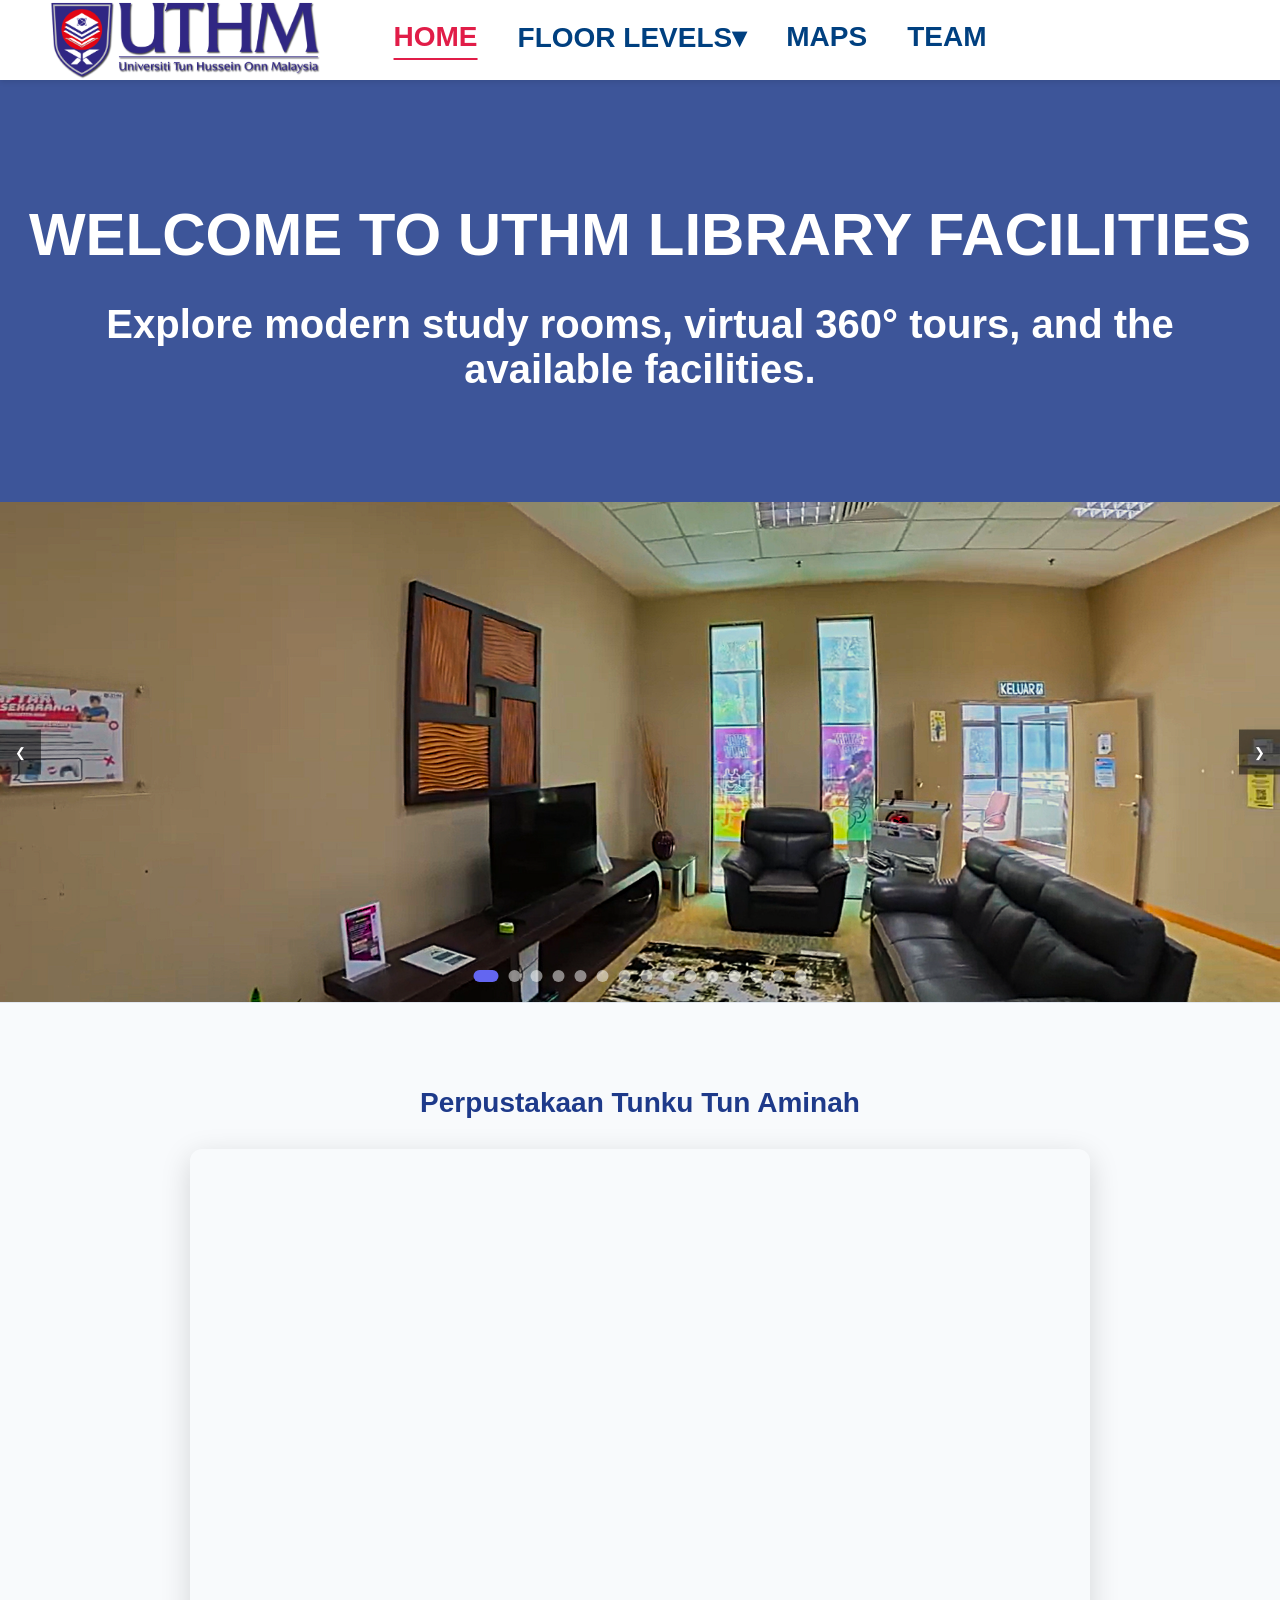
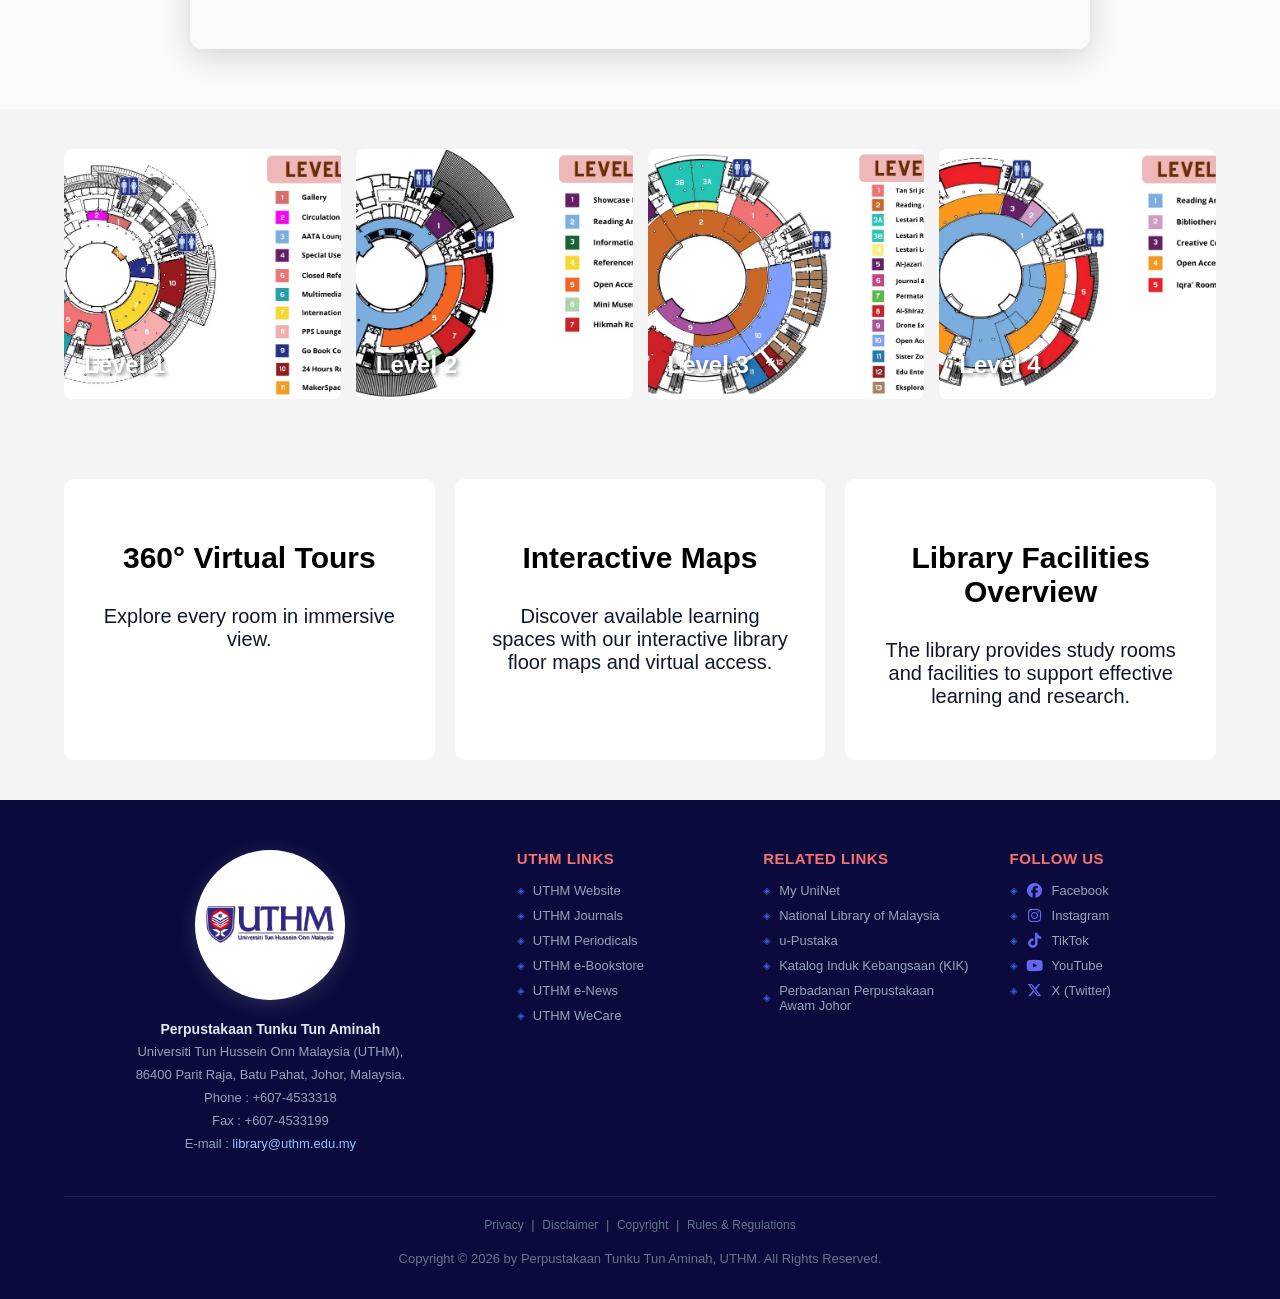
==== commit 4d3fc1c3: "Update index.html" ====
--- a/index.html
+++ b/index.html
@@ -63,10 +63,14 @@
     <section class="promo-video-section">
         <h2>Perpustakaan Tunku Tun Aminah</h2>
         <div class="promo-video-wrapper">
-            <video controls>
-                <source src="https://www.youtube.com/embed/1GLxzhCC0cs?si=RGC117FG9z_2b171" type="video/mp4">
-                Your browser does not support the video tag.
-            </video>
+            <iframe 
+                width="100%" 
+                height="500" 
+                src="https://www.youtube.com/embed/1GLxzhCC0cs?si=RGC117FG9z_2b171" 
+                frameborder="0" 
+                allowfullscreen
+                style="border-radius: 12px; box-shadow: 0 8px 30px rgba(0,0,0,0.15); display: block;">
+            </iframe>
         </div>
     </section>
 
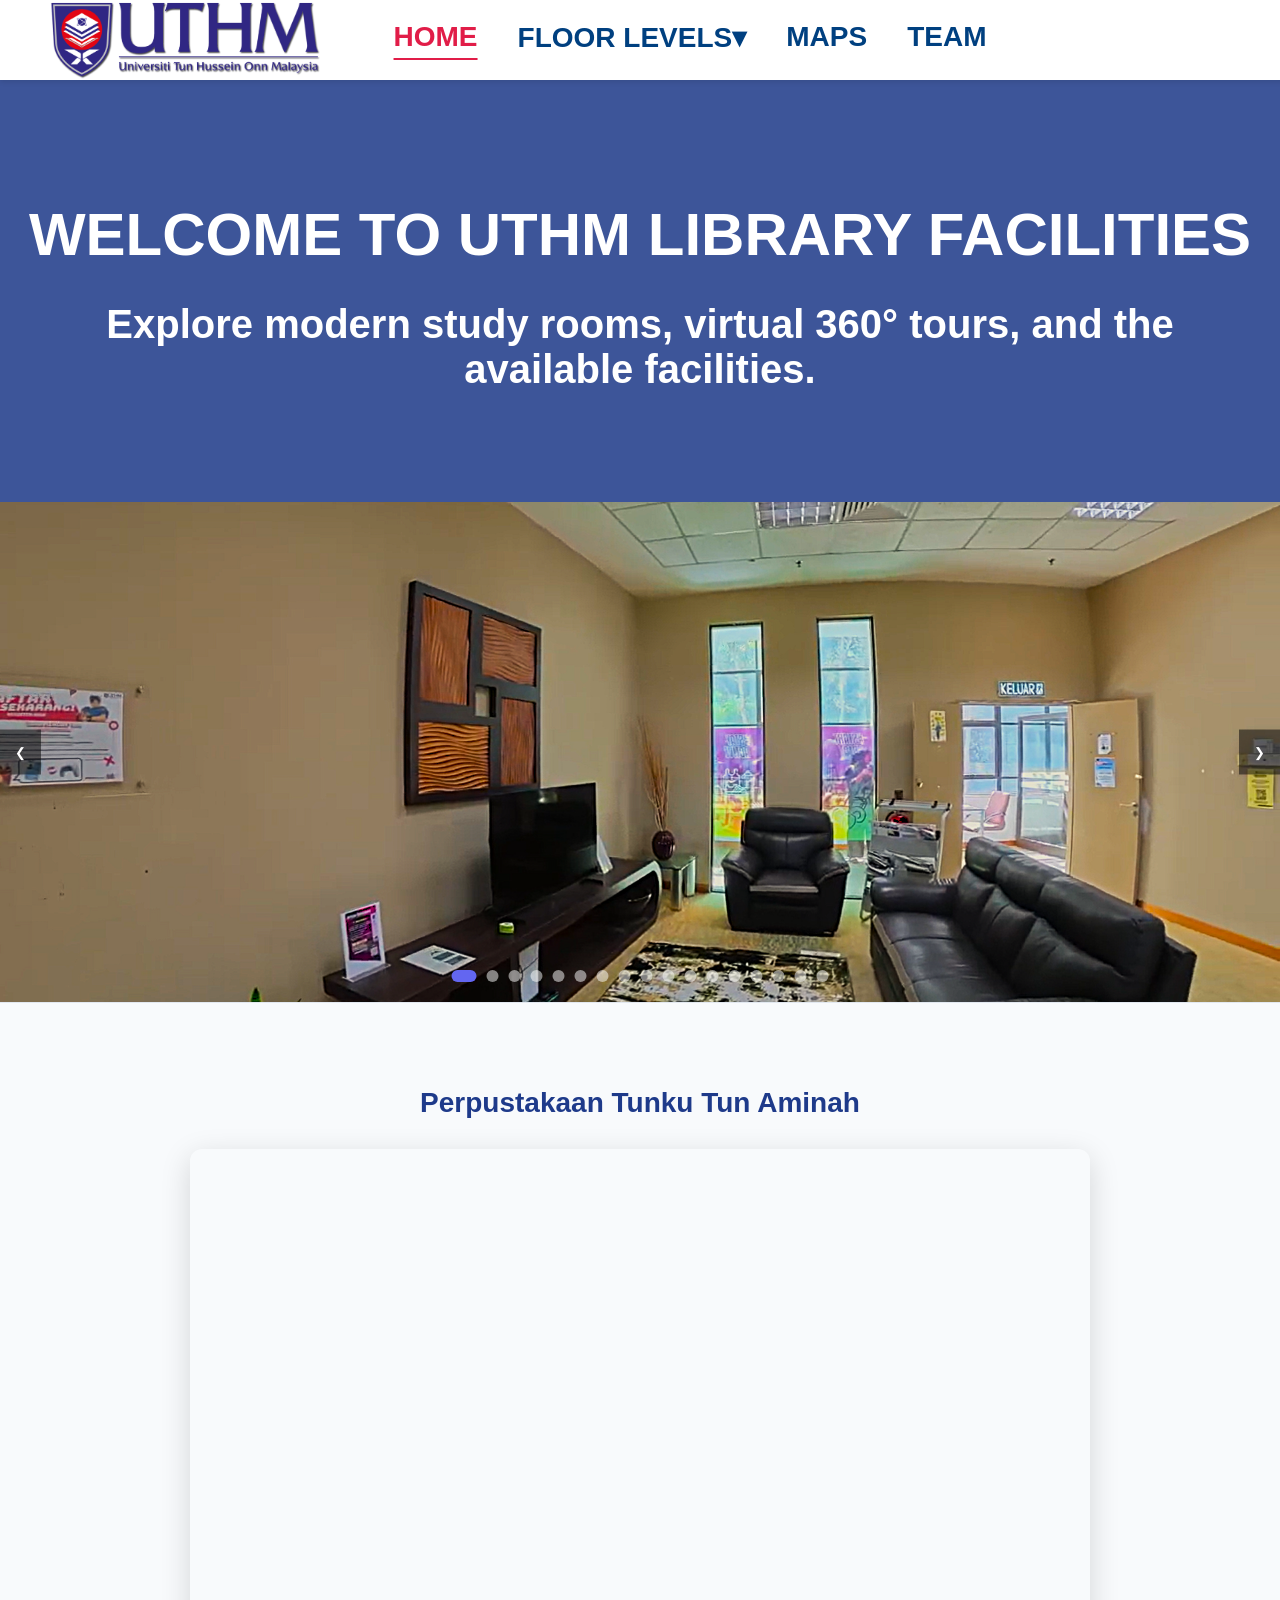
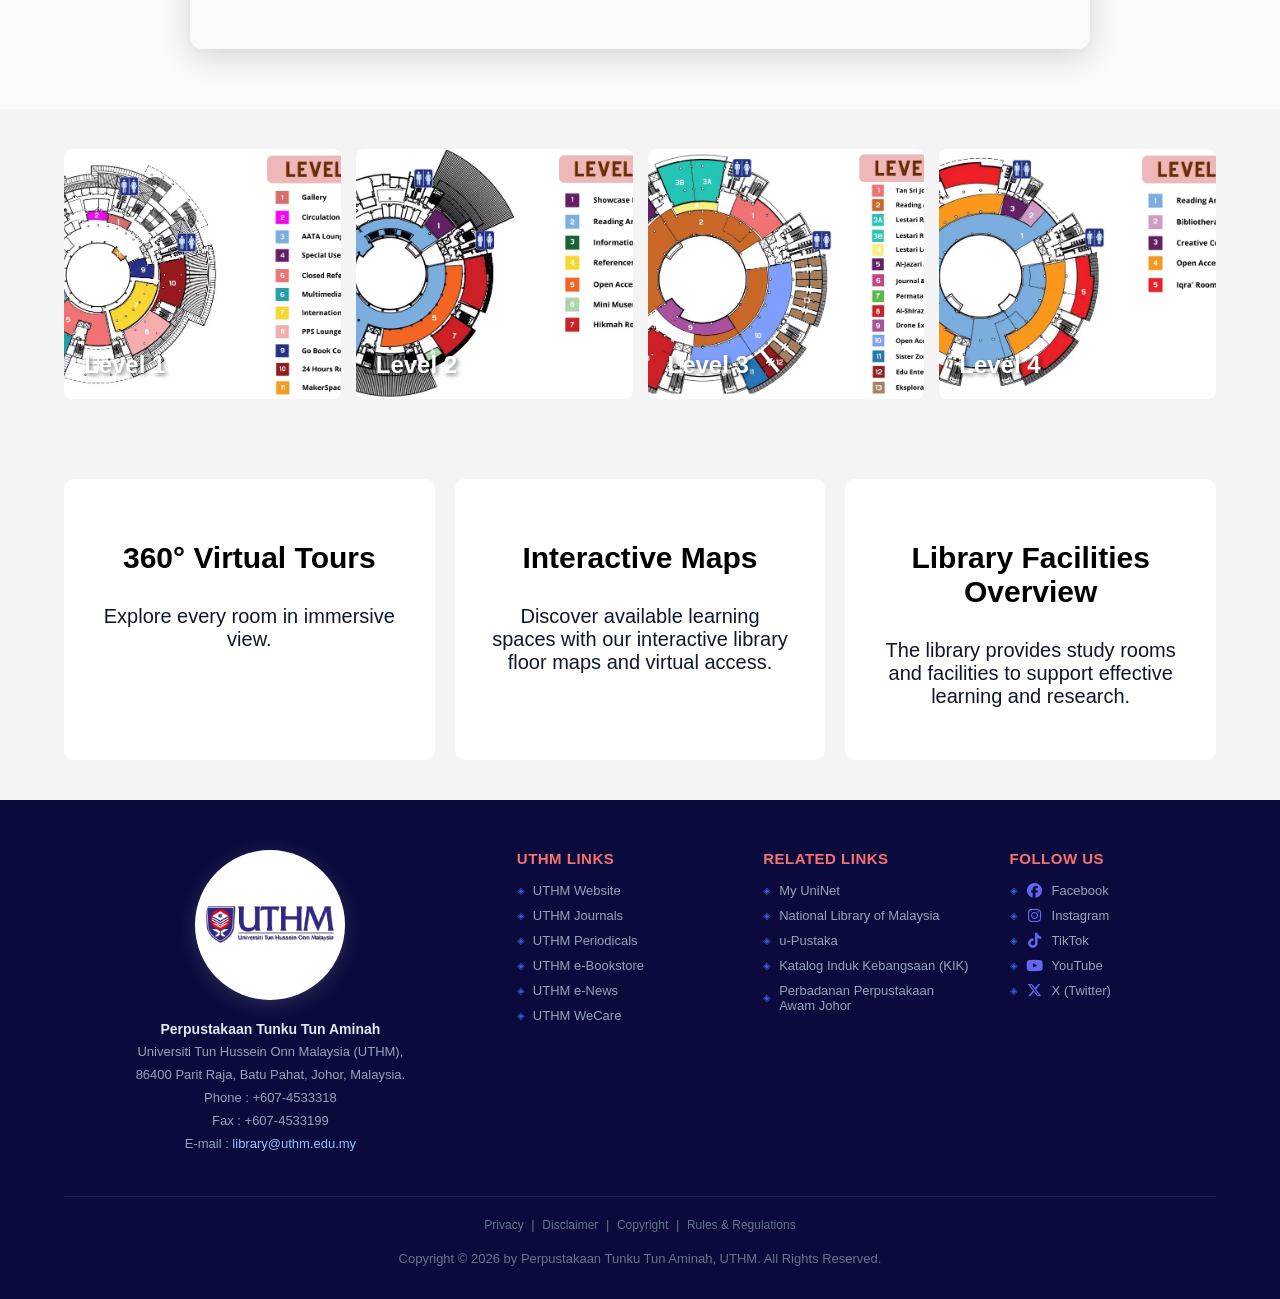
==== commit 3ccdccd2: "Update index.html" ====
--- a/index.html
+++ b/index.html
@@ -127,19 +127,21 @@
     const mediaList = [
         { type: "image", src: "Projek/Floor Edit/BILIK REKREASI.png",  alt: "Reakreasi" },
         { type: "image", src: "Projek/Floor Edit/BILIK REKREASI 2.png",        alt: "Reakreasi" },
-        { type: "image", src: "Projek/Floor Edit/BILIK RUJUKAN.jpg",     alt: "Closed Reference Room" },
+        { type: "image", src: "Projek/Floor Edit/BILIK RUJUKAN.JPG",     alt: "Closed Reference Room" },
         { type: "image", src: "Projek/Floor Edit/SISTER ZONE.png",     alt: "Sister Zone" },
-        { type: "image", src: "Projek/Floor Edit/BILIK HIKMAH.jpg",     alt: "Bilik Hikmah" },
-        { type: "image", src: "Projek/Floor Edit/BILIK IQRA.jpg",     alt: "Bilik Iqra" },
-        { type: "image", src: "Projek/Floor Edit/REMOTE PILOT CLASSROMM.jpg",     alt: "Remote Pilot Classroom" },
-        { type: "image", src: "Projek/Floor Edit/Makmal AI.jpg",     alt: "Makmal AI" },
-        { type: "image", src: "Projek/Floor Edit/MAKERSPACE.jpg",     alt: "MAKERSPACE" },
-        { type: "image", src: "Projek/Floor Edit/INTERACTIVE LEARNING SPACE.jpg",    alt: "Interactive Learning Spcae" },
-        { type: "image", src: "Projek/Floor Edit/LESTARI 1.jpg",     alt: "Lestari 1" },
-        { type: "image", src: "Projek/Floor Edit/LESTARI 2.jpg",     alt: "Lestari 2" },
-        { type: "image", src: "Projek/Floor Edit/DEWAN MAKAN.jpg",     alt: "Lestari Lounge" },
-        { type: "image", src: "Projek/Floor Edit/INSPIRE LAB.jpg",     alt: "Inspire Lab" },
-        { type: "image", src: "Projek/Floor Edit/SERAMBI AL-QURAN.jpg",     alt: "Serambi Al-Quran" },
+        { type: "image", src: "Projek/Floor Edit/BILIK HIKMAH.JPG",     alt: "Bilik Hikmah" },
+        { type: "image", src: "Projek/Floor Edit/BILIK IQRA.JPG",     alt: "Bilik Iqra" },
+        { type: "image", src: "Projek/Floor Edit/REMOTE PILOT CLASSROMM.JPG",     alt: "Remote Pilot Classroom" },
+        { type: "image", src: "Projek/Floor Edit/AI LAB ROOM.JPG",     alt: "Makmal AI" },
+        { type: "image", src: "Projek/Floor Edit/MAKERSPACE.JPG",     alt: "MAKERSPACE" },
+        { type: "image", src: "Projek/Floor Edit/INTERACTIVE LEARNING SPACE.JPG",    alt: "Interactive Learning Spcae" },
+        { type: "image", src: "Projek/Floor Edit/LESTARI 1.JPG",     alt: "Lestari 1" },
+        { type: "image", src: "Projek/Floor Edit/LESTARI 2.JPG",     alt: "Lestari 2" },
+        { type: "image", src: "Projek/Floor Edit/DEWAN MAKAN.JPG",     alt: "Lestari Lounge" },
+        { type: "image", src: "Projek/Floor Edit/INSPIRE LAB.JPG",     alt: "Inspire Lab" },
+		{ type: "image", src: "Projek/Floor Edit/AL JAZARI.JPG",     alt: "Al-Jazari" },
+		{ type: "image", src: "Projek/Floor Edit/BILIK EKSPLORASI.JPG",     alt: "Bilik Eksplorasi" },
+        { type: "image", src: "Projek/Floor Edit/SERAMBI AL-QURAN.JPG",     alt: "Serambi Al-Quran" },
         // ✅ Nak tambah gambar baru? Tambah baris macam ni:
         // { type: "image", src: "Projek/Image/GambarBaru.jpg", alt: "Nama Gambar" },
     ];
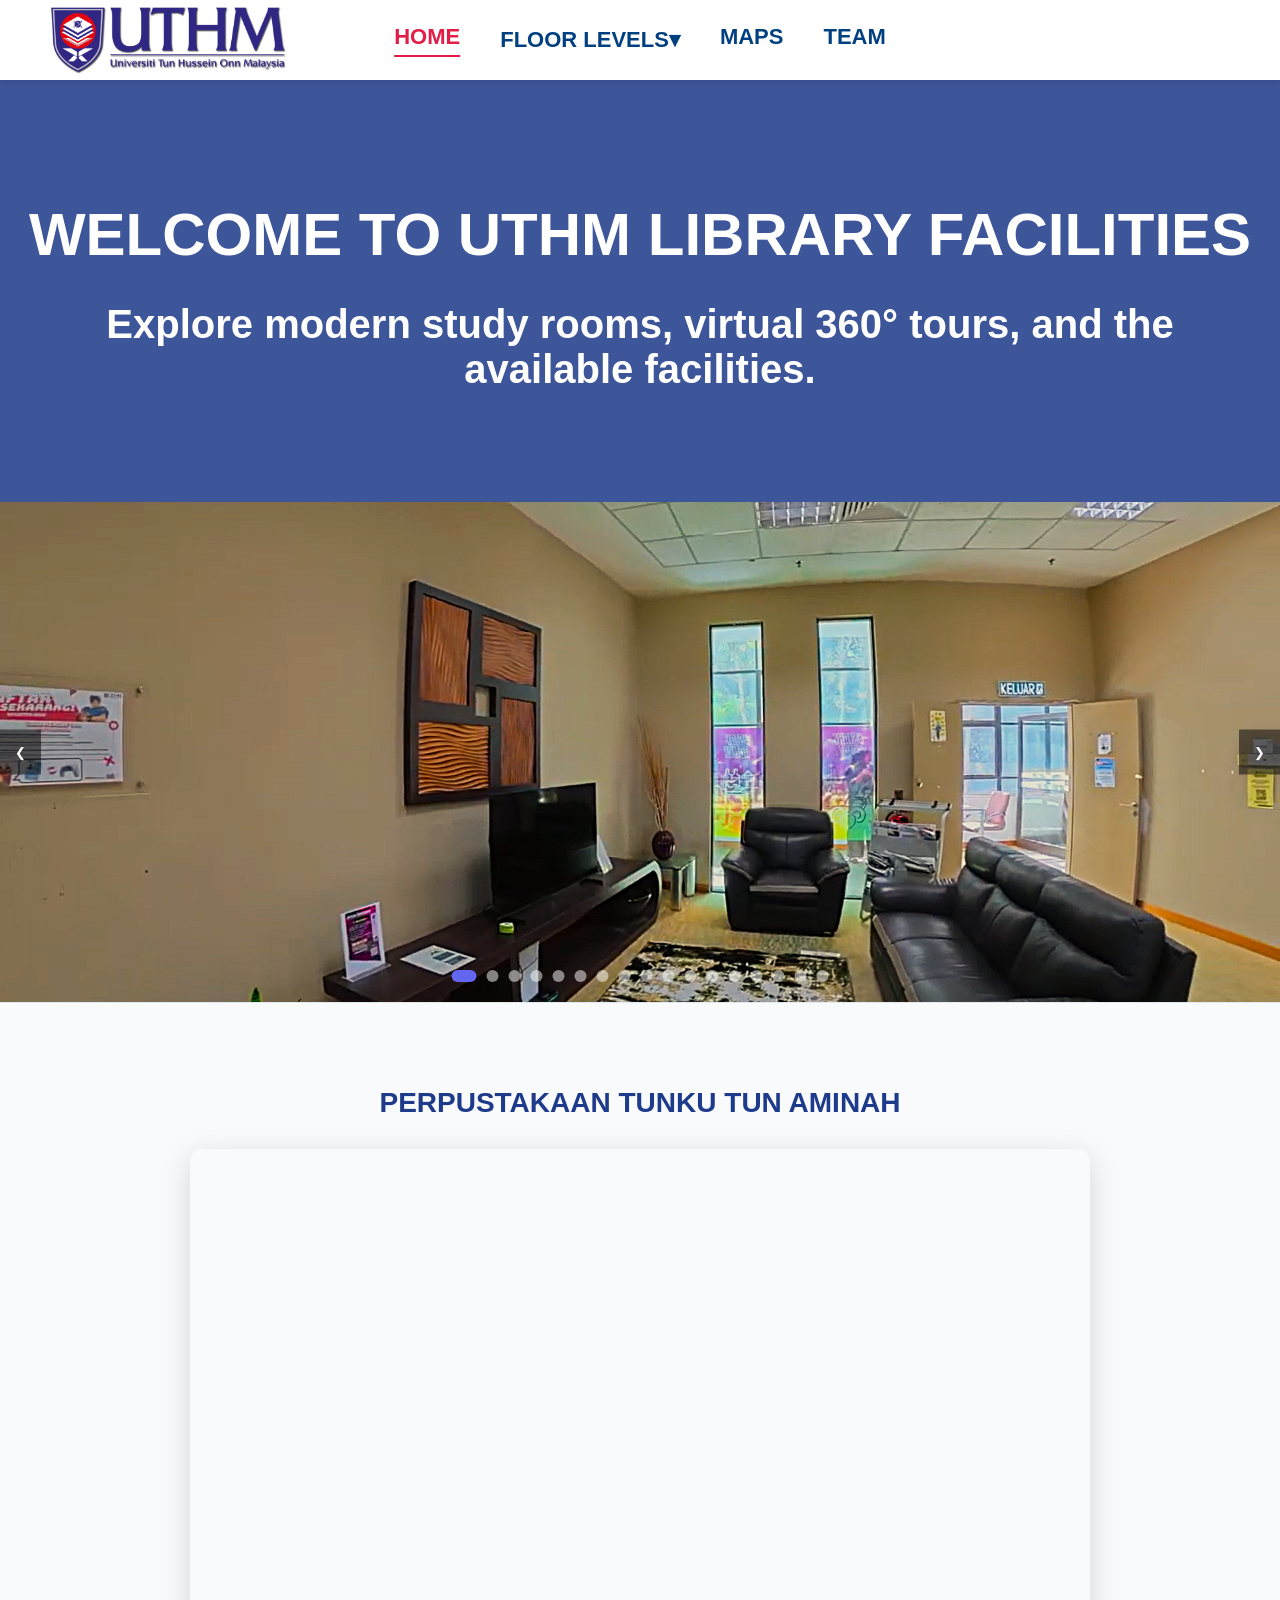
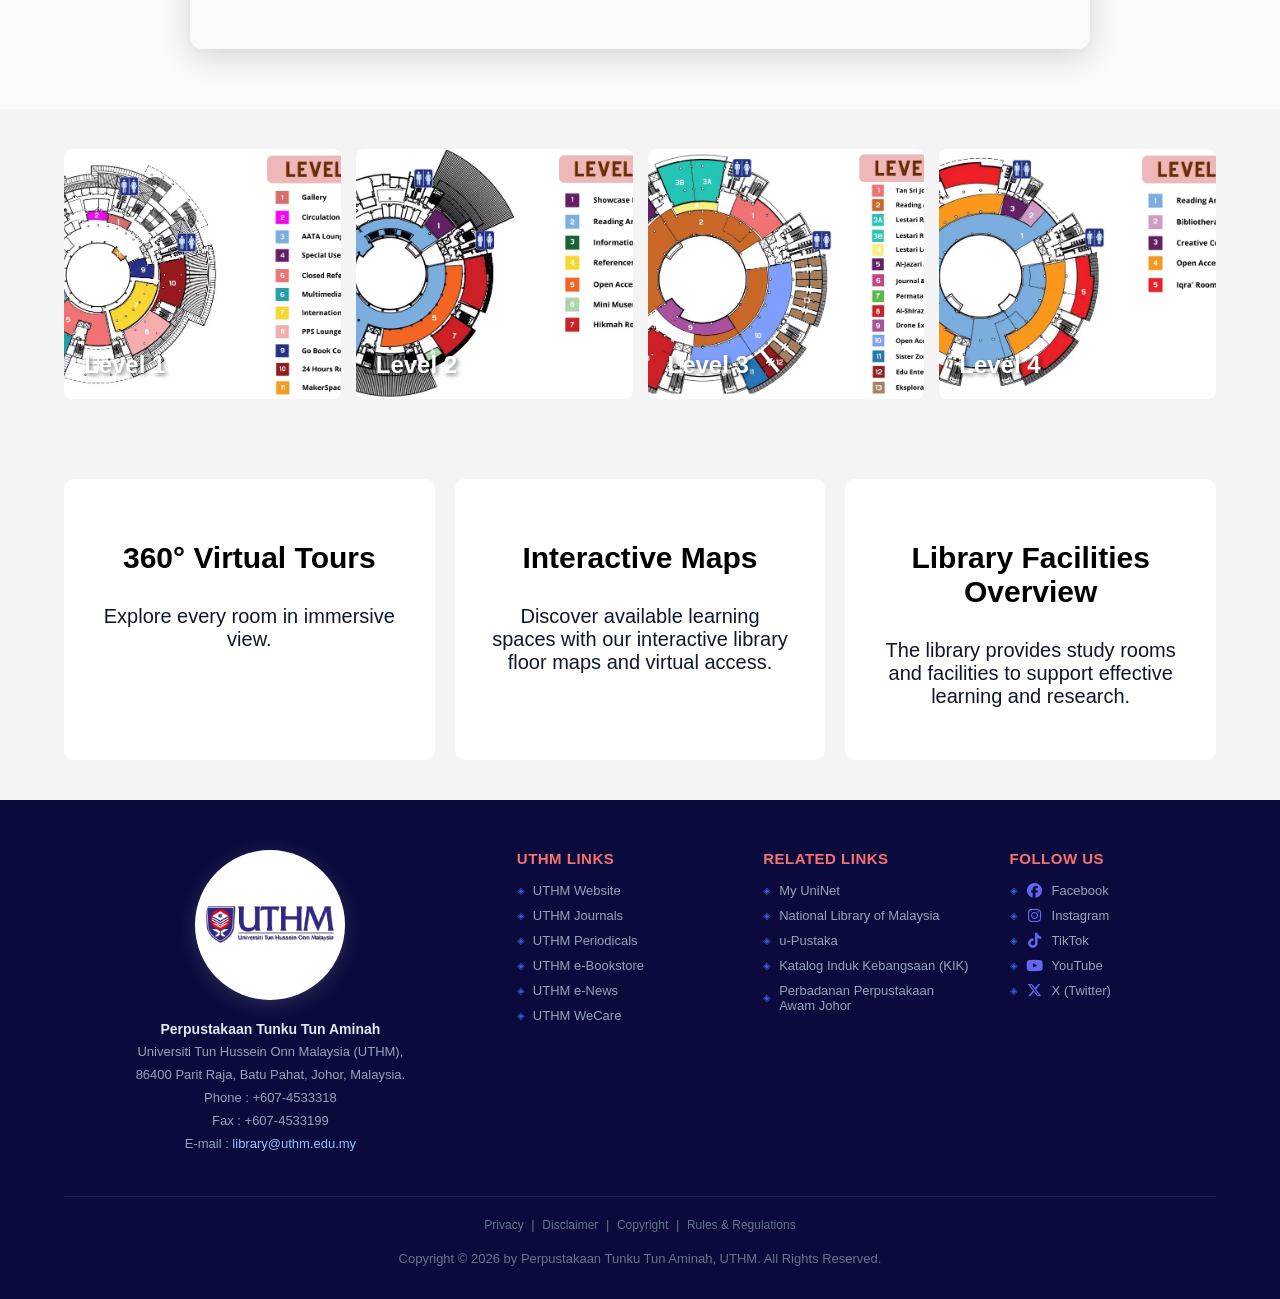
==== commit 2ae90d86: "UPDATE" ====
--- a/index.html
+++ b/index.html
@@ -61,7 +61,7 @@
 
     <!-- SEKSYEN VIDEO PROMOSI -->
     <section class="promo-video-section">
-        <h2>Perpustakaan Tunku Tun Aminah</h2>
+        <h2>PERPUSTAKAAN TUNKU TUN AMINAH</h2>
         <div class="promo-video-wrapper">
             <iframe 
                 width="100%" 
--- a/style.css
+++ b/style.css
@@ -1,40 +1,331 @@
-/* ==========================================
-   1. GLOBAL & BASE STYLES
-   ========================================== */
-body { margin: 0; font-family: 'Segoe UI', sans-serif; background: #f4f4f4; padding-top: 80px; }
-a { text-decoration: none; color: inherit; }
-h1 { text-align: center; margin-bottom: 30px; font-size: 60px; color: White; }
-h2 { text-align: center; margin-bottom: 30px; font-size: 40px; color: #1e3a8a; }
-h3 { text-align: center; margin-bottom: 30px; font-size: 30px; color: black; font-weight: 900; }
-/* ==========================================
-   CAROUSEL SECTION
-   ========================================== */
+/* ============================================================
+   UTHM LIBRARY VIRTUAL TOUR — STYLESHEET
+   Perpustakaan Tunku Tun Aminah, UTHM
+   ============================================================
+   SENARAI KANDUNGAN:
+    1.  GLOBAL & TYPOGRAPHY
+    2.  NAVIGATION BAR (Desktop)
+    3.  NAVIGATION BAR (Mobile — Hamburger)
+    4.  HERO BANNER
+    5.  CAROUSEL (index.html)
+    6.  PROMO VIDEO (index.html)
+    7.  FLOOR CARDS & FEATURES (index.html)
+    8.  360° TOUR — SIDEBAR & VIEWER (Aras 1–4)
+    9.  360° TOUR — THUMBNAILS
+   10.  360° TOUR — WATERMARK
+   11.  ROOM INFO CARD (ric-*)
+   12.  MAPS PAGE
+   13.  TEAM PAGE
+   14.  FOOTER
+   15.  RESPONSIVE / MEDIA QUERIES
+   ============================================================ */
+
+
+/* ============================================================
+   1. GLOBAL & TYPOGRAPHY
+   ============================================================
+   ✏️  EDIT DI SINI untuk tukar font atau warna teks am.
+   ============================================================ */
+body {
+    margin: 0;
+    font-family: 'Segoe UI', sans-serif;
+    background: #f4f4f4;
+    padding-top: 80px;
+}
+
+a {
+    text-decoration: none;
+    color: inherit;
+}
+
+h1 {
+    text-align: center;
+    margin-bottom: 30px;
+    font-size: 60px;
+    color: white;
+}
+
+h2 {
+    text-align: center;
+    margin-bottom: 30px;
+    font-size: 40px;
+    color: #1e3a8a;
+}
+
+h3 {
+    text-align: center;
+    margin-bottom: 30px;
+    font-size: 30px;
+    color: black;
+    font-weight: 900;
+}
+
+
+/* ============================================================
+   2. NAVIGATION BAR (Desktop)
+   ============================================================
+   ✏️  EDIT DI SINI untuk tukar warna, saiz, atau font nav bar.
+   ============================================================ */
+.main-nav {
+    display: flex;
+    justify-content: space-between;
+    align-items: center;
+    padding: 0 50px;
+    height: 80px;
+    background: white;
+    position: fixed;
+    top: 0;
+    width: 100%;
+    z-index: 1000;
+    box-shadow: 0 2px 5px rgba(0,0,0,0.1);
+    box-sizing: border-box;
+}
+
+/* Efek kaca apabila scroll */
+.main-nav.scrolled {
+    background: rgba(255, 255, 255, 0.7);
+    backdrop-filter: blur(10px);
+    -webkit-backdrop-filter: blur(10px);
+    border-bottom: 1px solid rgba(0,0,0,0.1);
+}
+
+.nav-left {
+    display: flex;
+    align-items: center;
+    gap: 12px;
+    flex-shrink: 0;
+}
+
+.nav-logo {
+    height: 70px;
+    width: auto;
+    display: block;
+}
+
+/* Nav links — dead center */
+.nav-center {
+    display: flex;
+    gap: 40px;
+    font-size: 22px;           /* ✏️ Saiz font link nav */
+    font-weight: 600;
+    font-family: 'Poppins', sans-serif;
+    position: absolute;
+    left: 50%;
+    transform: translateX(-50%);
+    align-items: center;
+}
+
+.nav-center a {
+    color: #004080;            /* ✏️ Warna link nav */
+    transition: color 0.3s ease;
+    padding-bottom: 5px;
+    border-bottom: 2px solid transparent;
+    white-space: nowrap;
+}
+
+.nav-center a:hover { color: #e11d48; }
+
+.nav-center a.active {
+    color: #e11d48;
+    font-weight: bold;
+    border-bottom: 2px solid #e11d48;
+}
+
+/* Dropdown */
+.dropdown {
+    position: relative;
+    display: inline-block;
+}
+
+.dropdown-content {
+    display: none;
+    position: absolute;
+    background-color: white;
+    min-width: 160px;
+    box-shadow: 0px 8px 16px rgba(0,0,0,0.1);
+    border-radius: 8px;
+    z-index: 1100;
+    top: 100%;
+}
+
+.dropdown-content a {
+    color: #004080;
+    padding: 12px 16px;
+    display: block;
+    font-size: 16px;
+    border-bottom: none;
+}
+
+.dropdown-content a:hover { background-color: #f1f1f1; color: #e11d48; }
+.dropdown:hover .dropdown-content { display: block; }
+.dropdown .dropbtn { cursor: pointer; }
+
+
+/* ============================================================
+   3. NAVIGATION BAR (Mobile — Hamburger)
+   ============================================================
+   ✏️  EDIT DI SINI untuk tukar warna atau animasi menu mobile.
+       Hamburger muncul apabila skrin lebih kecil dari 768px.
+   ============================================================ */
+
+/* Butang hamburger ☰ — sembunyi pada desktop */
+.nav-hamburger {
+    display: none;
+    flex-direction: column;
+    justify-content: center;
+    align-items: center;
+    gap: 5px;
+    width: 40px;
+    height: 40px;
+    background: none;
+    border: none;
+    cursor: pointer;
+    padding: 4px;
+    z-index: 1200;
+    flex-shrink: 0;
+}
+
+/* 3 garis hamburger */
+.nav-hamburger span {
+    display: block;
+    width: 26px;
+    height: 3px;
+    background: #004080;       /* ✏️ Tukar warna garis */
+    border-radius: 3px;
+    transition: all 0.3s ease;
+    transform-origin: center;
+}
+
+/* Animasi → silang (×) apabila menu terbuka */
+.nav-hamburger.open span:nth-child(1) { transform: translateY(8px) rotate(45deg); }
+.nav-hamburger.open span:nth-child(2) { opacity: 0; transform: scaleX(0); }
+.nav-hamburger.open span:nth-child(3) { transform: translateY(-8px) rotate(-45deg); }
+
+/* Panel menu mobile */
+.mobile-nav-menu {
+    display: none;
+    flex-direction: column;
+    position: fixed;
+    top: 80px;
+    left: 0;
+    width: 100%;
+    background: white;
+    box-shadow: 0 8px 24px rgba(0,0,0,0.12);
+    z-index: 999;
+    padding: 16px 0 24px;
+    transform: translateY(-10px);
+    opacity: 0;
+    pointer-events: none;
+    transition: transform 0.3s ease, opacity 0.3s ease;
+}
+
+.mobile-nav-menu.open {
+    transform: translateY(0);
+    opacity: 1;
+    pointer-events: all;
+}
+
+/* Link dalam menu mobile */
+.mobile-nav-menu a {
+    display: block;
+    padding: 14px 28px;
+    font-size: 18px;           /* ✏️ Saiz font link mobile */
+    font-weight: 600;
+    color: #004080;
+    font-family: 'Poppins', sans-serif;
+    border-bottom: 1px solid #f1f5f9;
+    transition: background 0.2s, color 0.2s;
+}
+
+.mobile-nav-menu a:last-child { border-bottom: none; }
+.mobile-nav-menu a:hover { background: #f8fafc; color: #e11d48; }
+.mobile-nav-menu a.active { color: #e11d48; font-weight: 700; }
+
+/* Tajuk "FLOOR LEVELS" dalam mobile */
+.mobile-submenu-title {
+    padding: 14px 28px;
+    font-size: 18px;
+    font-weight: 600;
+    color: #004080;
+    font-family: 'Poppins', sans-serif;
+    border-bottom: 1px solid #f1f5f9;
+    cursor: pointer;
+    display: flex;
+    justify-content: space-between;
+    align-items: center;
+    transition: background 0.2s;
+    user-select: none;
+}
+
+.mobile-submenu-title:hover { background: #f8fafc; }
+
+/* Submenu Level 1–4 */
+.mobile-submenu {
+    display: none;
+    flex-direction: column;
+    background: #f8fafc;
+}
+
+.mobile-submenu.open { display: flex; }
+
+.mobile-submenu a {
+    padding: 12px 44px;
+    font-size: 16px;
+    font-weight: 500;
+    color: #475569;
+    border-bottom: 1px solid #e2e8f0;
+}
+
+.mobile-submenu a:hover { color: #e11d48; background: #fff0f3; }
+.mobile-submenu a.active { color: #e11d48; font-weight: 700; }
+
+
+/* ============================================================
+   4. HERO BANNER
+   ============================================================
+   ✏️  EDIT DI SINI untuk tukar warna overlay atau saiz teks.
+       Tukar nilai opacity (0.85) untuk lebih/kurang gelap.
+   ============================================================ */
+.hero-banner {
+    text-align: center;
+    padding: 80px 20px;
+    color: white;
+    background-size: cover;
+    background-position: center;
+    background-repeat: no-repeat;
+    background-blend-mode: multiply;
+    background-color: rgba(30, 58, 138, 0.85); /* ✏️ Tukar opacity */
+}
+
+.hero-banner h2 {
+    text-align: center;
+    margin-bottom: 30px;
+    font-size: 40px;
+    color: white;
+}
+
+
+/* ============================================================
+   5. CAROUSEL (index.html)
+   ============================================================
+   ✏️  EDIT DI SINI untuk tukar saiz atau warna carousel.
+   ============================================================ */
+.carousel-section { position: relative; }
+
 .carousel-container {
     position: relative;
     width: 100%;
-    height: 500px; /* Anda boleh adjust tinggi ikut kesesuaian */
+    height: 500px;             /* ✏️ Tukar tinggi carousel */
     overflow: hidden;
 }
 
-.carousel-slide {
-    display: none; /* Sorok semua slide secara default */
-    width: 100%;
-    height: 100%;
-}
-
-.carousel-slide img, .carousel-slide video {
-    width: 100%;
-    height: 100%;
-    object-fit: cover;
-}
-
-/* Tunjukkan slide yang aktif */
-.active-slide {
-    display: block;
-}
-
-/* Gaya butang */
-.carousel-prev, .carousel-next {
+.carousel-slide { display: none; width: 100%; height: 100%; }
+
+.carousel-slide img,
+.carousel-slide video { width: 100%; height: 100%; object-fit: cover; }
+
+.carousel-prev,
+.carousel-next {
     position: absolute;
     top: 50%;
     transform: translateY(-50%);
@@ -49,7 +340,6 @@
 .carousel-next { right: 0; }
 .carousel-prev { left: 0; }
 
-/* Container untuk titik */
 .carousel-dots {
     position: absolute;
     bottom: 20px;
@@ -60,31 +350,26 @@
     z-index: 20;
 }
 
-/* Gaya asal titik */
 .dot {
     height: 12px;
     width: 12px;
-    background-color: rgba(255, 255, 255, 0.5); /* Warna kelabu lutsinar */
+    background-color: rgba(255,255,255,0.5);
     border-radius: 50%;
     display: inline-block;
     cursor: pointer;
     transition: background-color 0.3s ease;
 }
 
-/* Gaya bila titik aktif (warna ungu/biru seperti UTHM) */
 .dot.active {
-    background-color: #6366f1; /* Warna aktif */
-    width: 25px; /* Jadikan sedikit panjang untuk efek moden */
+    background-color: #6366f1; /* ✏️ Warna dot aktif */
+    width: 25px;
     border-radius: 10px;
 }
-.carousel-section {
-    position: relative;
-}
-
-
-/* ==========================================
-   SEKSYEN VIDEO PROMOSI
-   ========================================== */
+
+
+/* ============================================================
+   6. PROMO VIDEO (index.html)
+   ============================================================ */
 .promo-video-section {
     padding: 60px 5%;
     text-align: center;
@@ -103,274 +388,150 @@
     margin: 0 auto;
 }
 
-.promo-video-wrapper video {
+.promo-video-wrapper video,
+.promo-video-wrapper iframe {
     width: 100%;
     border-radius: 12px;
-    box-shadow: 0 8px 30px rgba(0, 0, 0, 0.15);
+    box-shadow: 0 8px 30px rgba(0,0,0,0.15);
     display: block;
 }
 
-/* ==========================================
-   2. NAVIGATION & HEADER
-   ========================================== */
-/* 1. Pastikan main-nav menggunakan space-between atau flex yang seimbang */
-.main-nav {
-    display: flex;
-	justify-content: space-between; /* Ini akan menolak logo ke kiri dan nav-center ke tengah */
-    align-items: center;
-    padding: 0 50px; /* Jarak kiri kanan */
-    height: 80px;
+
+/* ============================================================
+   7. FLOOR CARDS & FEATURES (index.html)
+   ============================================================
+   ✏️  EDIT DI SINI untuk tukar kad aras & kotak ciri-ciri.
+   ============================================================ */
+.floor-container {
+    display: grid;
+    grid-template-columns: repeat(4, 1fr);
+    gap: 15px;
+    padding: 40px 5%;
+}
+
+.floor-card {
+    position: relative;
+    height: 250px;
+    overflow: hidden;
+    border-radius: 8px;
+}
+
+.floor-card img {
+    width: 100%;
+    height: 100%;
+    object-fit: cover;
+    transition: transform 0.5s ease;
+}
+
+.floor-card:hover img { transform: scale(1.15); }
+
+.overlay {
+    position: absolute;
+    bottom: 20px;
+    left: 20px;
+    color: white;
+    font-size: 24px;
+    font-weight: bold;
+    text-shadow: 2px 2px 4px rgba(0,0,0,0.5);
+}
+
+.features {
+    display: grid;
+    grid-template-columns: repeat(3, 1fr);
+    gap: 20px;
+    padding: 40px 5%;
+}
+
+.feature-box {
     background: white;
-    position: fixed;
-    top: 0;
-    width: 100%;
-    z-index: 1000;
-    box-shadow: 0 2px 5px rgba(0,0,0,0.1);
-}
-
-/* 2. Gunakan flex: 1 pada nav-left dan buat satu div kosong (dummy) jika perlu, 
-      ATAU cara paling senang: */
-
-.nav-left {
-    width: auto; /* Ikut saiz logo sahaja, tak stretch */
-    flex-shrink: 0;
-}
-
-.nav-center {
-    flex: 2; /* Memberi ruang lebih besar supaya ia boleh berada di tengah */
-    display: flex;
-    justify-content: center;
+    padding: 30px;
+    border-radius: 10px;
+    transition: all 0.3s ease;
+    text-align: center;
+    font-size: 20px;
+    color: #0f172a;
+    border: 2px solid transparent;
+}
+
+.feature-box:hover {
+    box-shadow: 0 0 25px rgba(225, 29, 72, 0.3);
+    border-color: #e11d48;
+}
+
+
+/* ============================================================
+   8. 360° TOUR — SIDEBAR & VIEWER (Aras 1–4)
+   ============================================================
+   ✏️  sidebar-list  = panel kiri (senarai bilik)
+       viewer-content = bahagian kanan (video + panorama)
+   ============================================================ */
+.tour-main-wrapper {
+    display: flex;
+    padding: 40px 5% 50px 5%;
     gap: 30px;
-}
-
-/* Tambah ini jika anda mahu nav-center betul-betul 'dead center' 
-   walaupun butang kanan sudah dibuang */
-.nav-center {
-    position: absolute;
-    left: 50%;
-    transform: translateX(-50%);
-}
-
-.main-nav.scrolled {
-    background: rgba(255, 255, 255, 0.7); /* 0.7 adalah tahap lutsinar */
-    backdrop-filter: blur(10px); /* INI "RAHSIA" DIA: Blur belakang supaya tulisan tetap jelas */
-    -webkit-backdrop-filter: blur(10px);
-    border-bottom: 1px solid rgba(0,0,0,0.1); /* Tambah border halus supaya nampak elegan */
-}
-
-.nav-logo { height: 80px; width: auto; display: block; }
-
-.nav-center { display: flex; gap: 40px; font-size: 28px; font-weight: 600; font-family: 'Poppins', sans-serif; }
-.nav-center a { color: #004080; transition: color 0.3s ease; padding-bottom: 5px; border-bottom: 2px solid transparent; }
-.nav-center a:hover { color: #e11d48; }
-.nav-center a.active { color: #e11d48; font-weight: bold; border-bottom: 2px solid #e11d48; }
-
-.hero-banner { 
-    text-align: center; 
-    padding: 80px 20px; 
-    color: white;
-    background-size: cover;
-    background-position: center;
-    background-repeat: no-repeat;
-    background-blend-mode: multiply; 
-    background-color: rgba(30, 58, 138, 0.85); 
-	h2 { text-align: center; margin-bottom: 30px; font-size: 40px; color: white; }
-
-}
-/* --- Dropdown Menu Styles --- */
-.dropdown {
-    position: relative;
-    display: inline-block;
-}
-
-.dropdown-content {
-    display: none; /* Sorok menu secara default */
-    position: absolute;
-    background-color: white;
-    min-width: 160px;
-    box-shadow: 0px 8px 16px rgba(0,0,0,0.1);
+    align-items: flex-start;
+    min-height: 700px;
+}
+
+.sidebar-list {
+    flex: 0 0 220px;
+    height: 600px;
+    overflow-y: auto;
+    border: 1px solid #ddd;
     border-radius: 8px;
-    z-index: 1100;
-    top: 100%; /* Muncul tepat di bawah menu utama */
-}
-
-.dropdown-content a {
-    color: #004080;
-    padding: 12px 16px;
-    text-decoration: none;
-    display: block;
-    font-size: 18px; /* Kecilkan sikit dari font menu utama (28px) */
-    border-bottom: none;
-}
-
-.dropdown-content a:hover {
-    background-color: #f1f1f1;
-    color: #e11d48;
-}
-
-/* Tunjukkan menu bila hover pada perkataan Levels */
-.dropdown:hover .dropdown-content {
-    display: block;
-}
-
-/* Tambah jarak sikit supaya tak terputus bila nak gerakkan mouse ke bawah */
-.dropdown .dropbtn {
+    padding: 10px;
+    text-align: center;
+}
+
+.room-item-card {
+    padding: 15px;
+    border: 1px solid #ddd;
+    margin-bottom: 10px;
+    border-radius: 8px;
     cursor: pointer;
-}
-
-/* ==========================================
-   3. UI COMPONENTS (Buttons, Cards, Footer)
-   ========================================== */
-.login-btn { display: inline-block; padding: 8px 16px; background-color: #007bff; color: white; text-decoration: none; border-radius: 4px; transition: background-color 0.3s ease; }
-.login-btn:hover { background-color: #e11d48; }
-
-.btn-primary { background: #e11d48; color: white; border: none; padding: 15px 30px; cursor: pointer; margin-top: 20px; border-radius: 5px; }
-
-footer { background: #0a0a3c; color: #cbd5e1; padding: 50px 5% 0; }
-
-.footer-main {
-    display: grid;
-    grid-template-columns: 2fr 1fr 1fr 1fr;
-    gap: 40px;
-    padding-bottom: 40px;
-    border-bottom: 1px solid rgba(255,255,255,0.1);
-    align-items: start;
-}
-
-/* Brand / Logo column */
-.footer-brand {
-    display: flex;
-    flex-direction: column;
-    align-items: center;
-    text-align: center;
-    gap: 16px;
-}
-.footer-logo-img {
-    width: 130px;
-    height: 130px;
-    object-fit: contain;
-    border-radius: 50%;
     background: white;
-    padding: 10px;
-    box-shadow: 0 4px 20px rgba(255,255,255,0.15);
-}
-.footer-brand-info p {
-    margin: 2px 0;
-    font-size: 13px;
-    color: #94a3b8;
-    line-height: 1.6;
-}
-.footer-brand-info a { color: #93c5fd; }
-.footer-brand-info strong { color: #e2e8f0; font-size: 14px; }
-
-/* Link columns */
-.footer-col h4 {
-    color: #f87171;
-    font-size: 15px;
-    font-weight: 700;
-    margin: 0 0 16px;
-    text-transform: uppercase;
-    letter-spacing: 0.5px;
-}
-.footer-col ul {
-    list-style: none;
-    padding: 0;
-    margin: 0;
-}
-.footer-col ul li {
-    margin-bottom: 10px;
-}
-.footer-col ul li a {
-    color: #94a3b8;
-    font-size: 13px;
-    transition: color 0.2s;
-    display: flex;
-    align-items: center;
-    gap: 8px;
-}
-.footer-col ul li a::before {
-    content: '◈';
-    color: #3b5bdb;
-    font-size: 10px;
-}
-.footer-col ul li a:hover { color: #f87171; }
-
-/* Social column - Font Awesome icons */
-.footer-social-col ul li a i {
-    width: 18px;
-    text-align: center;
-    font-size: 15px;
-    color: #6366f1;
-    transition: color 0.2s;
-}
-.footer-social-col ul li a:hover i { color: #f87171; }
-
-/* Bottom bar */
-.footer-bottom {
-    text-align: center;
-    padding: 20px 0;
-    font-size: 13px;
-    color: #64748b;
-    display: flex;
-    flex-direction: column;
-    gap: 6px;
-}
-.footer-bottom-links a {
-    color: #64748b;
-    margin: 0 4px;
-    font-size: 12px;
-    transition: color 0.2s;
-}
-.footer-bottom-links a:hover { color: #f87171; }
-
-/* ==========================================
-   4. PAGES: HOME & FLOOR CARDS
-   ========================================== */
-.floor-container { display: grid; grid-template-columns: repeat(4, 1fr); gap: 15px; padding: 40px 5%; }
-.floor-card { position: relative; height: 250px; overflow: hidden; border-radius: 8px; }
-.floor-card img { width: 100%; height: 100%; object-fit: cover; transition: transform 0.5s ease; }
-.floor-card:hover img { transform: scale(1.15); }
-.overlay { position: absolute; bottom: 20px; left: 20px; color: white; font-size: 24px; font-weight: bold; text-shadow: 2px 2px 4px rgba(0,0,0,0.5); }
-
-.features { display: grid; grid-template-columns: repeat(3, 1fr); gap: 20px; padding: 40px 5%; }
-.feature-box { background: white; padding: 30px; border-radius: 10px; transition: all 0.3s ease; text-align: center; font-size: 20px; color: #0f172a; border: 2px solid transparent; }
-.feature-box:hover { box-shadow: 0 0 25px rgba(225, 29, 72, 0.3); border-color: #e11d48; }
-
-/* Gaya untuk bilik yang dipilih di sidebar */
-.room-item-card.active {
-    background-color: #004080;
-    color: white;
-    border-color: #004080;
-    font-weight: bold;
-}
-
-/* Gaya untuk gambar kenit (thumbnail) yang dipilih */
-.thumb-card.active {
-    border: 3px solid #e11d48; /* Warna merah highlight */
-    transform: scale(1.05); /* Besarkan sedikit */
-    box-shadow: 0 4px 10px rgba(0,0,0,0.2);
-}
-/* ==========================================
-   5. PAGES: 360 TOUR
-   ========================================== */
-.tour-main-wrapper { 
-    display: flex; padding: 40px 5% 50px 5%; gap: 30px; align-items: flex-start; min-height: 700px; 
-}
-
-.sidebar-list { 
-    flex: 0 0 220px; height: 600px; overflow-y: auto; border: 1px solid #ddd; border-radius: 8px; padding: 10px; text-align: center;
-}
-.room-item-card { 
-    padding: 15px; border: 1px solid #ddd; margin-bottom: 10px; border-radius: 8px; cursor: pointer; background: white; transition: 0.3s;
-}
+    transition: 0.3s;
+    font-size: 14px;
+}
+
 .room-item-card:hover { border-color: #1e3a8a; }
 .room-item-card.active { background: #1e3a8a; color: white; }
 
 .viewer-content { flex: 3; min-width: 0; width: 0; }
-.viewer-video-box { overflow: hidden; margin-bottom: 20px; border-radius: 8px; width: 100%; }
-
-
-/* Fail style.css */
+
+.viewer-video-box {
+    position: relative;
+    overflow: visible;
+    margin-bottom: 20px;
+    border-radius: 8px;
+    width: 100%;
+}
+
+.viewer-video-box iframe {
+    width: 100%;
+    aspect-ratio: 16 / 9;
+    height: auto;
+    min-height: 300px;
+    display: block;
+}
+
+.video-grid {
+    width: 100%;
+    display: flex;
+    flex-direction: column;
+    gap: 25px;
+}
+
+.video-grid iframe {
+    aspect-ratio: 16 / 9;
+    width: 100%;
+    height: auto;
+    display: block;
+    border-radius: 8px;
+}
+
+#panorama-area { position: relative; }
+
 #panorama {
     aspect-ratio: 16 / 9;
     width: 100%;
@@ -378,80 +539,6 @@
     border-radius: 8px;
 }
 
-.pano-box {
-    height: 500px;
-    margin-bottom: 25px;
-    border-radius: 12px;
-}
-
-#room-title { margin-top: 20px; }
-
-/* Container utama thumbnails */
-.thumbnails-row { 
-    display: flex; 
-    gap: 15px;
-    margin-top: 40px; 
-    padding: 20px;
-    background: #f8fafc;
-    border: 1px solid #e2e8f0;
-    border-radius: 15px;
-    overflow-x: auto;
-    justify-content: flex-start; /* Bermula dari kiri */
-}
-
-/* Class baru: Jika item sikit, letak di tengah (Aras 4) */
-.thumbnails-row.few-items {
-    justify-content: center;
-}
-
-/* Gaya kad thumbnail */
-.thumb-card { 
-    flex: 0 0 calc(20% - 12px);  /* 5 kad dalam satu masa */
-    min-width: 160px;
-    border: 2px solid #eee; 
-    border-radius: 10px; 
-    overflow: hidden; 
-    cursor: pointer; 
-    transition: all 0.3s ease;
-    background: #fff;
-    scroll-snap-align: start;
-}
-
-/* Gambar dalam kad */
-.thumb-card img { 
-    width: 100%; 
-    height: 200px;           /* Tinggi gambar thumbnail */
-    object-fit: cover; 
-    transition: 0.3s;
-}
-
-/* Teks bawah gambar */
-.thumb-card p { 
-    padding: 10px; 
-    font-size: 14px; 
-    font-weight: 600;
-    margin: 0; 
-    text-align: center; 
-    color: #333;
-}
-
-/* --- KESAN HIGHLIGHT (Bila Aktif) --- */
-.thumb-card.active {
-    border-color: #e11d48;    /* Warna merah highlight */
-    box-shadow: 0 0 15px rgba(225, 29, 72, 0.3);
-    transform: translateY(-5px); /* Kad naik sedikit */
-}
-
-.thumb-card.active p {
-    color: #e11d48;
-}
-
-/* Kesan bila mouse lalu (Hover) */
-.thumb-card:hover:not(.active) {
-    border-color: #004080;
-    transform: translateY(-3px);
-}
-/* Pastikan kotak panorama ada tinggi dan margin */
 .pano-box {
     height: 450px;
     margin-bottom: 25px;
@@ -460,203 +547,324 @@
     box-shadow: 0 4px 12px rgba(0,0,0,0.1);
     background: #eee;
 }
-.video-grid {
-    max-width: 1000px;
-    margin: 0 auto;
-}
-
-/* Pastikan video tidak terlalu tinggi supaya tak penuh skrin */
-.video-grid iframe {
-    aspect-ratio: 16 / 9;
-    width: 100%;
-    height: 420;
-}
-
-/* Fail style.css */
-.viewer-video-box iframe {
-    width: 100%;
-    height: 600px; /* Tingkatkan daripada 400px kepada 600px */
-}
-
-.video-grid iframe {
-    aspect-ratio: 16 / 9;
-    width: 100%;
-    height: 500px; /* Saiz video untuk paparan grid (Multi) */
-}
-
-/* (thumbnails-row dah defined atas) */
-@media (max-width: 768px) {
-    .video-grid {
-        grid-template-columns: 1fr; /* jadi 1 column */
-    }
-}
-/* ===== Room Info Card (Hikmah & Eksplorasi) ===== */
-.ric-wrap{background:#fff;border:1px solid #e2e8f0;border-radius:12px;padding:1.8rem 2rem;max-width:100%;margin:12px auto}
-.ric-badge{display:inline-block;font-size:12px;font-weight:700;padding:4px 12px;border-radius:20px;background:#dbeafe;color:#1e40af;margin-bottom:14px;letter-spacing:.04em}
-.ric-title{font-size:26px;font-weight:700;color:#0f172a;margin:0 0 4px}
-.ric-cap-row{display:flex;align-items:center;gap:10px;margin:12px 0 20px}
-.ric-cap-icon{width:38px;height:38px;border-radius:50%;background:#f0fdf4;border:1px solid #bbf7d0;display:flex;align-items:center;justify-content:center;font-size:18px}
-.ric-cap-num{font-size:26px;font-weight:700;color:#004080}
-.ric-cap-label{font-size:13px;color:#64748b;margin-top:2px}
-.ric-divider{border:none;border-top:1px solid #e2e8f0;margin:0 0 18px}
-.ric-section-label{font-size:11px;color:#94a3b8;letter-spacing:.08em;font-weight:700;margin:0 0 10px;text-transform:uppercase}
-.ric-filter-hint{font-size:12px;color:#94a3b8;margin:0 0 10px;font-style:italic}
-.ric-facility-grid{display:flex;flex-wrap:wrap;gap:8px;margin-bottom:20px}
-.ric-fac{display:flex;align-items:center;gap:7px;padding:8px 14px;background:#f8fafc;border:1px solid #e2e8f0;border-radius:8px;font-size:13px;color:#334155;cursor:pointer;transition:all .15s;user-select:none}
-.ric-fac:hover{border-color:#004080}
-.ric-fac.active{background:#004080;border-color:#004080;color:#fff}
-.ric-fac.active .ric-dot{background:#fff !important}
-.ric-dot{width:8px;height:8px;border-radius:50%;flex-shrink:0}
-.ric-dot-blue{background:#3b82f6}
-.ric-dot-green{background:#22c55e}
-.ric-rooms-grid{display:grid;grid-template-columns:repeat(10,1fr);gap:6px;margin-bottom:10px}
-.ric-rn{background:#f1f5f9;border:1px solid #e2e8f0;border-radius:6px;text-align:center;padding:7px 2px;font-size:13px;font-weight:500;color:#475569;transition:all .2s;position:relative}
-.ric-rn-comp{background:#eff6ff;color:#1d4ed8;border-color:#bfdbfe}
-.ric-rn-both{background:#f0fdf4;color:#15803d;border-color:#bbf7d0}
-.ric-rn.unavailable{background:#f8fafc !important;color:#cbd5e1 !important;border-color:#f1f5f9 !important;opacity:.4}
-.ric-rn.unavailable[title]{cursor:help}
-.ric-rn.unavailable[title]:hover::after{content:attr(title);position:absolute;bottom:110%;left:50%;transform:translateX(-50%);background:#1e3a8a;color:white;font-size:11px;padding:4px 8px;border-radius:6px;white-space:nowrap;z-index:99;pointer-events:none}
-.ric-legend{display:flex;flex-wrap:wrap;gap:14px;margin-top:12px}
-.ric-leg-item{display:flex;align-items:center;gap:6px;font-size:12px;color:#64748b}
-.ric-leg-dot{width:10px;height:10px;border-radius:3px;flex-shrink:0}
-
-
-/* ===== Room Info Card YANG LAIN ===== */
-.ric-wrap{background:#fff;border:1px solid #e2e8f0;border-radius:12px;padding:1.8rem 2rem;max-width:100%;margin:12px auto}
-.ric-badge{display:inline-block;font-size:12px;font-weight:700;padding:4px 12px;border-radius:20px;background:#dbeafe;color:#1e40af;margin-bottom:14px;letter-spacing:.04em}
-.ric-title{font-size:26px;font-weight:700;color:#0f172a;margin:0 0 4px}
-.ric-cap-row{display:flex;align-items:center;gap:10px;margin:12px 0 20px}
-.ric-cap-icon{width:38px;height:38px;border-radius:50%;background:#f0fdf4;border:1px solid #bbf7d0;display:flex;align-items:center;justify-content:center;font-size:18px}
-.ric-cap-num{font-size:26px;font-weight:700;color:#004080}
-.ric-cap-label{font-size:13px;color:#64748b;margin-top:2px}
-.ric-divider{border:none;border-top:1px solid #e2e8f0;margin:0 0 18px}
-.ric-section-label{font-size:11px;color:#94a3b8;letter-spacing:.08em;font-weight:700;margin:0 0 10px;text-transform:uppercase}
-.ric-filter-hint{font-size:12px;color:#94a3b8;margin:0 0 10px;font-style:italic}
-.ric-desc{font-size:14px;color:#475569;line-height:1.75;margin:0 0 20px}
-.ric-facility-grid{display:flex;flex-wrap:wrap;gap:8px;margin-bottom:20px}
-.ric-fac{display:flex;align-items:center;gap:7px;padding:8px 14px;background:#f8fafc;border:1px solid #e2e8f0;border-radius:8px;font-size:13px;color:#334155;cursor:pointer;transition:all .15s;user-select:none}
-.ric-fac:hover{border-color:#004080}
-.ric-fac.active{background:#004080;border-color:#004080;color:#fff}
-.ric-fac.active .ric-dot{background:#fff !important}
-.ric-fac.no-filter{cursor:default;pointer-events:none}
-.ric-dot{width:8px;height:8px;border-radius:50%;flex-shrink:0}
-.ric-dot-blue{background:#3b82f6}
-.ric-dot-green{background:#22c55e}
-.ric-dot-red{background:#ef4444}
-.ric-dot-yellow{background:#f59e0b}
-.ric-dot-purple{background:#8b5cf6}
-.ric-rooms-grid{display:grid;grid-template-columns:repeat(10,1fr);gap:6px;margin-bottom:10px}
-.ric-rn{background:#f1f5f9;border:1px solid #e2e8f0;border-radius:6px;text-align:center;padding:7px 2px;font-size:13px;font-weight:500;color:#475569;transition:all .2s}
-.ric-rn-comp{background:#eff6ff;color:#1d4ed8;border-color:#bfdbfe}
-.ric-rn-both{background:#f0fdf4;color:#15803d;border-color:#bbf7d0}
-.ric-rn.unavailable{background:#f8fafc !important;color:#cbd5e1 !important;border-color:#f1f5f9 !important;opacity:.4}
-.ric-legend{display:flex;flex-wrap:wrap;gap:14px;margin-top:12px}
-.ric-leg-item{display:flex;align-items:center;gap:6px;font-size:12px;color:#64748b}
-.ric-leg-dot{width:10px;height:10px;border-radius:3px;flex-shrink:0}
-.ric-note{font-size:13px;color:#64748b;background:#f8fafc;border:1px solid #e2e8f0;border-radius:8px;padding:10px 14px;margin-top:4px;display:flex;align-items:flex-start;gap:8px}
-
-/* ==========================================
-   6. PAGES: MAPS
-   ========================================== */
-.maps-container { padding: 40px 5%; }
-.map-box { background: white; padding: 20px; border-radius: 8px; margin-bottom: 30px; box-shadow: 0 2px 5px rgba(0,0,0,0.1); }
-
-.floor-bar { 
-    background: #1e3a8a; color: white; padding: 10px 15px; margin-top: 20px; font-weight: bold; border-radius: 4px;
-}
-.room-grid { display: grid; grid-template-columns: repeat(3, 1fr); gap: 15px; padding: 15px 0; text-align: center; }
-.room-card { background: #f8fafc; padding: 15px; border: 1px solid #e2e8f0; border-radius: 6px; }
-.room-card h4 { margin: 0; color: #1e3a8a; }
-
-.info-grid { display: grid; grid-template-columns: repeat(3, 1fr); gap: 24px; margin-top: 50px; }
-.info-box { 
-    background: white; padding: 30px 28px; border: 1px solid #e2e8f0; border-radius: 16px; 
-    box-shadow: 0 4px 16px rgba(0,0,0,0.06);
-    transition: transform 0.3s, box-shadow 0.3s;
-    text-align: center;
-}
-.info-box:hover { transform: translateY(-4px); box-shadow: 0 12px 32px rgba(0,0,0,0.1); }
-
-/* Icon bulat dengan warna latar */
-.info-icon-wrap {
-    width: 60px;
-    height: 60px;
+
+#room-title { margin-top: 20px; }
+
+.iframe-container {
+    width: 100%;
+    border-radius: 12px;
+    overflow: hidden;
+    box-shadow: 0 4px 16px rgba(0,0,0,0.1);
+}
+
+
+/* ============================================================
+   9. 360° TOUR — THUMBNAILS
+   ============================================================
+   ✏️  EDIT DI SINI untuk tukar saiz gambar kecil bawah viewer.
+   ============================================================ */
+.thumbnails-row {
+    display: flex;
+    gap: 15px;
+    margin-top: 40px;
+    padding: 20px;
+    background: #f8fafc;
+    border: 1px solid #e2e8f0;
+    border-radius: 15px;
+    overflow-x: auto;
+    justify-content: flex-start;
+}
+
+.thumbnails-row.few-items { justify-content: center; }
+
+.thumb-card {
+    flex: 0 0 calc(20% - 12px);
+    min-width: 160px;
+    border: 2px solid #eee;
+    border-radius: 10px;
+    overflow: hidden;
+    cursor: pointer;
+    transition: all 0.3s ease;
+    background: #fff;
+    scroll-snap-align: start;
+    position: relative;
+}
+
+.thumb-card img {
+    width: 100%;
+    height: auto;
+    object-fit: unset;
+    transition: 0.3s;
+}
+
+.thumb-card p {
+    padding: 10px;
+    font-size: 14px;
+    font-weight: 600;
+    margin: 0;
+    text-align: center;
+    color: #333;
+}
+
+.thumb-card.active {
+    border-color: #e11d48;
+    box-shadow: 0 0 15px rgba(225, 29, 72, 0.3);
+    transform: translateY(-5px);
+}
+
+.thumb-card.active p { color: #e11d48; }
+
+.thumb-card:hover:not(.active) {
+    border-color: #004080;
+    transform: translateY(-3px);
+}
+
+.thumb-img-wrap {
+    position: relative;
+    width: 100%;
+    height: 120px;
+    overflow: hidden;
+}
+
+.thumb-img-wrap img {
+    width: 100%;
+    height: 100%;
+    object-fit: cover;
+}
+
+
+/* ============================================================
+   10. 360° TOUR — WATERMARK
+   ============================================================
+   ✏️  EDIT DI SINI untuk tukar saiz atau opacity watermark.
+   ============================================================ */
+.watermark {
+    position: absolute;
+    bottom: 10px;
+    right: 10px;
+    z-index: 9999;
+    opacity: 0.75;             /* ✏️ 0 = invisible, 1 = penuh */
+    pointer-events: none;
+}
+
+.watermark img {
+    width: 70px;               /* ✏️ Saiz watermark utama */
+    height: auto;
+    display: block;
+    filter: drop-shadow(0 1px 4px rgba(0,0,0,0.8));
+}
+
+.thumb-img-wrap .watermark { position: absolute; bottom: 6px; right: 6px; }
+.thumb-img-wrap .watermark img { width: 28px; }
+.thumb-card .watermark img { width: 30px; }
+
+
+/* ============================================================
+   11. ROOM INFO CARD (ric-*)
+   ============================================================
+   ✏️  Kad maklumat bilik (muncul selepas pilih bilik).
+
+   BAHAGIAN YANG SELALU DIUBAH:
+     • .ric-title  — Nama bilik (tajuk besar)
+     • .ric-desc   — Penerangan bilik ← UBAH FONT SIZE DI SINI
+     • .ric-badge  — Label "LEVEL X"
+     • .ric-fac    — Badge kemudahan
+     • .ric-note   — Nota amaran
+   ============================================================ */
+.ric-wrap {
+    background: #fff;
+    border: 1px solid #e2e8f0;
+    border-radius: 12px;
+    padding: 1.8rem 2rem;
+    max-width: 100%;
+    margin: 12px auto;
+}
+
+.ric-badge {
+    display: inline-block;
+    font-size: 12px;
+    font-weight: 700;
+    padding: 4px 12px;
+    border-radius: 20px;
+    background: #dbeafe;
+    color: #1e40af;
+    margin-bottom: 14px;
+    letter-spacing: .04em;
+}
+
+.ric-title {
+    font-size: 26px;           /* ✏️ Saiz nama bilik */
+    font-weight: 700;
+    color: #0f172a;
+    margin: 0 0 4px;
+}
+
+.ric-cap-row {
+    display: flex;
+    align-items: center;
+    gap: 10px;
+    margin: 12px 0 20px;
+}
+
+.ric-cap-icon {
+    width: 38px;
+    height: 38px;
     border-radius: 50%;
-    background: linear-gradient(135deg, #1e3a8a, #3b5bdb);
+    background: #f0fdf4;
+    border: 1px solid #bbf7d0;
     display: flex;
     align-items: center;
     justify-content: center;
-    margin: 0 auto 16px;
-    box-shadow: 0 4px 14px rgba(30,58,138,0.25);
-}
-.info-fa-icon {
-    font-size: 24px;
-    color: white;
-}
-
-.info-box h3 { 
-    font-size: 18px; font-weight: 700; color: #1e3a8a; 
-    margin: 0 0 16px; padding-bottom: 10px; 
-    border-bottom: 2px solid #e11d48;
-    text-align: center;
-    display: inline-block;
-    width: 100%;
-}
-.info-table { display: flex; flex-direction: column; gap: 6px; }
-.info-row { 
-    display: flex; justify-content: space-between; gap: 12px;
-    font-size: 13px; color: #475569; line-height: 1.5;
-    padding: 8px 10px; background: #f8fafc; border-radius: 8px;
-}
-.info-row span:first-child { font-weight: 600; color: #1e3a8a; white-space: nowrap; }
-.info-row span:last-child { text-align: right; color: #475569; }
-.info-row span:last-child a { color: #e11d48; }
-.info-row.holiday span { color: #94a3b8 !important; }
-
-/* Operating Hours - 4 column grid */
-.info-row.hours-header,
-.info-row.hours-row {
+    font-size: 18px;
+}
+
+.ric-cap-num { font-size: 26px; font-weight: 700; color: #004080; }
+.ric-cap-label { font-size: 13px; color: #64748b; margin-top: 2px; }
+
+.ric-divider { border: none; border-top: 1px solid #e2e8f0; margin: 0 0 18px; }
+
+.ric-section-label {
+    font-size: 11px;
+    color: #94a3b8;
+    letter-spacing: .08em;
+    font-weight: 700;
+    margin: 0 0 10px;
+    text-transform: uppercase;
+}
+
+.ric-filter-hint { font-size: 12px; color: #94a3b8; margin: 0 0 10px; font-style: italic; }
+
+/* ── PENERANGAN BILIK ──────────────────────────────────────
+   ✏️  TUKAR font-size DI SINI untuk besarkan/kecilkan teks
+       penerangan bilik. Nilai semasa: 17px
+   ────────────────────────────────────────────────────────── */
+.ric-desc {
+    font-size: 17px;           /* ✏️ Saiz teks penerangan bilik */
+    color: #475569;            /* ✏️ Warna teks */
+    line-height: 1.85;         /* ✏️ Jarak antara baris */
+    margin: 0 0 20px;
+}
+
+.ric-facility-grid { display: flex; flex-wrap: wrap; gap: 8px; margin-bottom: 20px; }
+
+.ric-fac {
+    display: flex;
+    align-items: center;
+    gap: 7px;
+    padding: 8px 14px;
+    background: #f8fafc;
+    border: 1px solid #e2e8f0;
+    border-radius: 8px;
+    font-size: 13px;
+    color: #334155;
+    cursor: pointer;
+    transition: all .15s;
+    user-select: none;
+}
+
+.ric-fac:hover { border-color: #004080; }
+.ric-fac.active { background: #004080; border-color: #004080; color: #fff; }
+.ric-fac.active .ric-dot { background: #fff !important; }
+.ric-fac.no-filter { cursor: default; pointer-events: none; }
+
+.ric-dot         { width: 8px; height: 8px; border-radius: 50%; flex-shrink: 0; }
+.ric-dot-blue    { background: #3b82f6; }
+.ric-dot-green   { background: #22c55e; }
+.ric-dot-red     { background: #ef4444; }
+.ric-dot-yellow  { background: #f59e0b; }
+.ric-dot-purple  { background: #8b5cf6; }
+
+.ric-rooms-grid {
     display: grid;
-    grid-template-columns: 1.8fr 1fr 1fr 1fr;
-    gap: 8px;
-    text-align: center;
-}
-.info-row.hours-header span,
-.info-row.hours-row span {
-    text-align: center;
-    font-weight: normal;
-    color: #475569;
-    white-space: normal;
-}
-.info-row.hours-header { background: #e8eef7; font-weight: 700; }
-.info-row.hours-header span { font-weight: 700; color: #1e3a8a; }
-.info-row.hours-row span:first-child { font-weight: 600; color: #1e3a8a; text-align: left; }
-.info-row.holiday { display: grid; grid-template-columns: 1.8fr 3fr; gap: 8px; }
-.info-row.holiday span:first-child { text-align: left; }
-.closed-tag { color: #94a3b8 !important; font-style: italic; }
-
-/* Kesan Highlight untuk Room Card di Maps */
-.room-card {
-    background: #f8fafc;
-    padding: 15px;
+    grid-template-columns: repeat(10, 1fr);
+    gap: 6px;
+    margin-bottom: 10px;
+}
+
+.ric-rn {
+    background: #f1f5f9;
     border: 1px solid #e2e8f0;
     border-radius: 6px;
-    cursor: pointer; /* Tukar pointer mouse */
-    transition: all 0.3s ease;
-}
-
-.room-card:hover {
-    background: #e11d48; /* Warna merah UTHM bila hover */
+    text-align: center;
+    padding: 7px 2px;
+    font-size: 13px;
+    font-weight: 500;
+    color: #475569;
+    transition: all .2s;
+    position: relative;
+}
+
+.ric-rn-comp { background: #eff6ff; color: #1d4ed8; border-color: #bfdbfe; }
+.ric-rn-both { background: #f0fdf4; color: #15803d; border-color: #bbf7d0; }
+
+.ric-rn.unavailable {
+    background: #f8fafc !important;
+    color: #cbd5e1 !important;
+    border-color: #f1f5f9 !important;
+    opacity: .4;
+}
+
+.ric-rn.unavailable[title] { cursor: help; }
+.ric-rn.unavailable[title]:hover::after {
+    content: attr(title);
+    position: absolute;
+    bottom: 110%;
+    left: 50%;
+    transform: translateX(-50%);
+    background: #1e3a8a;
     color: white;
-    transform: translateY(-5px);
-    box-shadow: 0 4px 12px rgba(0,0,0,0.1);
-}
-
-.room-card:hover h4 {
-    color: white; /* Tukar tajuk jadi putih bila hover */
-}
-
-/* Container Utama untuk setiap aras */
+    font-size: 11px;
+    padding: 4px 8px;
+    border-radius: 6px;
+    white-space: nowrap;
+    z-index: 99;
+    pointer-events: none;
+}
+
+.ric-legend { display: flex; flex-wrap: wrap; gap: 14px; margin-top: 12px; }
+.ric-leg-item { display: flex; align-items: center; gap: 6px; font-size: 12px; color: #64748b; }
+.ric-leg-dot { width: 10px; height: 10px; border-radius: 3px; flex-shrink: 0; }
+
+.ric-note {
+    font-size: 13px;
+    color: #64748b;
+    background: #f8fafc;
+    border: 1px solid #e2e8f0;
+    border-radius: 8px;
+    padding: 10px 14px;
+    margin-top: 4px;
+    display: flex;
+    align-items: flex-start;
+    gap: 8px;
+}
+
+
+/* ============================================================
+   12. MAPS PAGE
+   ============================================================
+   ✏️  EDIT DI SINI untuk tukar reka bentuk halaman Peta.
+   ============================================================ */
+.maps-container { padding: 40px 5%; }
+
+.map-box {
+    background: white;
+    padding: 20px;
+    border-radius: 12px;
+    margin-bottom: 30px;
+    box-shadow: 0 2px 10px rgba(0,0,0,0.08);
+}
+
+.directory-section { margin-top: 10px; }
+
+.floor-bar {
+    background: #1e3a8a;       /* ✏️ Warna bar tajuk aras */
+    color: white;
+    padding: 10px 15px;
+    margin-top: 20px;
+    font-weight: bold;
+    border-radius: 4px;
+}
+
 .floor-row {
     display: flex;
     gap: 30px;
@@ -667,60 +875,146 @@
     box-shadow: 0 4px 15px rgba(0,0,0,0.05);
 }
 
-/* Bahagian Gambar (Kiri) */
 .floor-image {
-    flex: 1; /* Ambil lebih kurang 30-40% ruang */
+    flex: 1;
     min-width: 300px;
     height: 350px;
     border-radius: 10px;
     overflow: hidden;
 }
 
-.floor-image img {
-    width: 100%;
-    height: 100%;
-    object-fit: cover; /* Pastikan gambar penuh kotak tanpa penyek */
-}
-
-/* Bahagian Grid Bilik (Kanan) */
+.floor-image img { width: 100%; height: 100%; object-fit: cover; }
+
 .room-grid {
-    flex: 2; /* Ambil baki ruang yang ada */
+    flex: 2;
     display: grid;
-    grid-template-columns: repeat(2, 1fr); /* Susun 2 bilik sebaris seperti lakar anda */
+    grid-template-columns: repeat(2, 1fr);
     gap: 20px;
     align-content: start;
 }
 
-/* Penyesuaian untuk skrin kecil (Mobile) */
-@media (max-width: 900px) {
-    .floor-row {
-        flex-direction: column; /* Gambar akan berada di atas bilik */
-    }
-    .room-grid {
-        grid-template-columns: 1fr; /* 1 bilik sebaris */
-    }
-}
-
-
-/* ==========================================
-   7. PAGES: TEAM
-   ========================================== */
-   
-   /* H1 untuk section content (bukan hero banner) */
-h1.section-title {
+.room-card {
+    background: #f8fafc;
+    padding: 15px;
+    border: 1px solid #e2e8f0;
+    border-radius: 6px;
+    cursor: pointer;
+    transition: all 0.3s ease;
+    text-align: center;
+}
+
+.room-card h4 { margin: 0 0 6px; color: #1e3a8a; }
+.room-card p  { margin: 0; font-size: 13px; color: #64748b; }
+
+.room-card:hover {
+    background: #e11d48;
+    color: white;
+    transform: translateY(-5px);
+    box-shadow: 0 4px 12px rgba(0,0,0,0.1);
+}
+
+.room-card:hover h4,
+.room-card:hover p { color: white; }
+
+.info-grid {
+    display: grid;
+    grid-template-columns: repeat(3, 1fr);
+    gap: 24px;
+    margin-top: 50px;
+}
+
+.info-box {
+    background: white;
+    padding: 30px 28px;
+    border: 1px solid #e2e8f0;
+    border-radius: 16px;
+    box-shadow: 0 4px 16px rgba(0,0,0,0.06);
+    transition: transform 0.3s, box-shadow 0.3s;
+    text-align: center;
+}
+
+.info-box:hover { transform: translateY(-4px); box-shadow: 0 12px 32px rgba(0,0,0,0.1); }
+
+.info-icon-wrap {
+    width: 60px;
+    height: 60px;
+    border-radius: 50%;
+    background: linear-gradient(135deg, #1e3a8a, #3b5bdb);
+    display: flex;
+    align-items: center;
+    justify-content: center;
+    margin: 0 auto 16px;
+    box-shadow: 0 4px 14px rgba(30,58,138,0.25);
+}
+
+.info-fa-icon { font-size: 24px; color: white; }
+
+.info-box h3 {
+    font-size: 18px;
+    font-weight: 700;
     color: #1e3a8a;
-}
-   
-.team-container { 
+    margin: 0 0 16px;
+    padding-bottom: 10px;
+    border-bottom: 2px solid #e11d48;
+    text-align: center;
+    display: inline-block;
+    width: 100%;
+}
+
+.info-table { display: flex; flex-direction: column; gap: 6px; }
+
+.info-row {
+    display: flex;
+    justify-content: space-between;
+    gap: 12px;
+    font-size: 13px;
+    color: #475569;
+    line-height: 1.5;
+    padding: 8px 10px;
+    background: #f8fafc;
+    border-radius: 8px;
+}
+
+.info-row span:first-child { font-weight: 600; color: #1e3a8a; white-space: nowrap; }
+.info-row span:last-child { text-align: right; color: #475569; }
+.info-row span:last-child a { color: #e11d48; }
+.info-row.holiday span { color: #94a3b8 !important; }
+
+.info-row.hours-header,
+.info-row.hours-row {
+    display: grid;
+    grid-template-columns: 1.8fr 1fr 1fr 1fr;
+    gap: 8px;
+    text-align: center;
+}
+
+.info-row.hours-header span,
+.info-row.hours-row span { text-align: center; font-weight: normal; color: #475569; white-space: normal; }
+
+.info-row.hours-header { background: #e8eef7; }
+.info-row.hours-header span { font-weight: 700; color: #1e3a8a; }
+.info-row.hours-row span:first-child { font-weight: 600; color: #1e3a8a; text-align: left; }
+.info-row.holiday { display: grid; grid-template-columns: 1.8fr 3fr; gap: 8px; }
+.info-row.holiday span:first-child { text-align: left; }
+.closed-tag { color: #94a3b8 !important; font-style: italic; }
+
+
+/* ============================================================
+   13. TEAM PAGE
+   ============================================================
+   ✏️  EDIT DI SINI untuk tukar reka bentuk halaman Team.
+   ============================================================ */
+h1.section-title { color: #1e3a8a; }
+
+.team-container {
     padding: 60px 5%;
     max-width: 100%;
-    margin: 0 auto; 
-    box-sizing: border-box; 
-    text-align: center;
-}
+    margin: 0 auto;
+    box-sizing: border-box;
+    text-align: center;
+}
+
 .section-box { margin-bottom: 80px; width: 100%; }
-
-
 
 .section-box h1::after {
     content: '';
@@ -732,7 +1026,7 @@
     border-radius: 2px;
 }
 
-/* ── PENASIHAT ── */
+/* ── Penasihat ── */
 .supervisor-grid {
     display: grid;
     grid-template-columns: 1fr 1fr;
@@ -740,6 +1034,7 @@
     max-width: 100%;
     margin: 0 auto;
 }
+
 .profile-card {
     display: flex;
     flex-direction: column;
@@ -751,12 +1046,9 @@
     box-shadow: 0 4px 20px rgba(0,0,0,0.08);
     transition: transform 0.3s, box-shadow 0.3s;
 }
-.profile-card:hover {
-    transform: translateY(-5px);
-    box-shadow: 0 16px 40px rgba(0,0,0,0.13);
-}
-
-/* Gambar penasihat bulat — 300px, jelas tanpa zoom */
+
+.profile-card:hover { transform: translateY(-5px); box-shadow: 0 16px 40px rgba(0,0,0,0.13); }
+
 .profile-img-wrap {
     width: 300px;
     height: 300px;
@@ -768,26 +1060,34 @@
     margin-bottom: 22px;
     flex-shrink: 0;
 }
-.profile-img-wrap img {
-    width: 100%;
-    height: 100%;
-    object-fit: cover;
-    object-position: center top; /* fokus muka */
-}
+
+.profile-img-wrap img { width: 100%; height: 100%; object-fit: cover; object-position: center top; }
+
 .profile-info h2 { font-size: 22px; margin: 0 0 6px; color: #1e3a8a; }
-.profile-info h3 { 
+.profile-info h3 {
     font-size: 14px; margin: 0 0 12px; color: #e11d48; font-weight: 600;
     display: inline-block; background: #fff0f3; padding: 4px 14px; border-radius: 20px;
 }
 .profile-bio { font-size: 14px; color: #64748b; margin: 0; line-height: 1.7; }
 
-/* ── GAMBAR TEAM BESAR — centered, no blue gap ── */
+/* ── Video/gambar team besar ── */
 .team-photo-wrap {
     display: flex;
     justify-content: center;
     align-items: center;
     margin-bottom: 50px;
-}
+    width: 100%;
+}
+
+.team-photo-wrap iframe {
+    width: 100%;
+    max-width: 1300px;
+    height: 600px;
+    border-radius: 16px;
+    box-shadow: 0 8px 30px rgba(0,0,0,0.15);
+    display: block;
+}
+
 .team-photo-wrap img {
     max-width: 70%;
     height: 800px;
@@ -796,9 +1096,9 @@
     display: block;
 }
 
-/* ── MEMBER CARDS ── */
+/* ── Ahli Team ── */
 .grid-2 { display: grid; grid-template-columns: 1fr 1fr; gap: 30px; }
-.grid-4 { display: grid; grid-template-columns: repeat(4, 1fr); gap: 24px; margin-top: 0; }
+.grid-4 { display: grid; grid-template-columns: repeat(4, 1fr); gap: 24px; }
 
 .member-card {
     background: white;
@@ -807,14 +1107,10 @@
     box-shadow: 0 4px 16px rgba(0,0,0,0.07);
     transition: transform 0.3s, box-shadow 0.3s;
     text-align: center;
-    border: none;
-}
-.member-card:hover {
-    transform: translateY(-6px);
-    box-shadow: 0 16px 36px rgba(0,0,0,0.13);
-}
-
-/* Gambar member bulat — 150px, jelas */
+}
+
+.member-card:hover { transform: translateY(-6px); box-shadow: 0 16px 36px rgba(0,0,0,0.13); }
+
 .member-img-wrap {
     width: 150px;
     height: 150px;
@@ -825,45 +1121,60 @@
     box-shadow: 0 4px 14px rgba(30,58,138,0.13);
     background: #e8edf5;
 }
-.member-img-wrap img {
-    width: 100%;
-    height: 100%;
-    object-fit: cover;
-    object-position: center top;
-}
+
+.member-img-wrap img { width: 100%; height: 100%; object-fit: cover; object-position: center top; }
+
 .member-card h2 { font-size: 20px; margin: 0 0 6px; color: #1e3a8a; font-weight: 700; }
 .member-matrix { font-size: 13px; color: #94a3b8; margin: 0 0 8px; }
+
 .member-role {
-    display: inline-block; background: #eff6ff; color: #1e3a8a;
-    font-size: 13px; font-weight: 600; padding: 5px 16px;
-    border-radius: 20px; margin: 0 0 12px;
-}
+    display: inline-block;
+    background: #eff6ff;
+    color: #1e3a8a;
+    font-size: 13px;
+    font-weight: 600;
+    padding: 5px 16px;
+    border-radius: 20px;
+    margin: 0 0 12px;
+}
+
 .member-quote {
-    font-size: 13px; color: #94a3b8; font-style: italic; margin: 0; line-height: 1.6;
-    border-top: 1px solid #f1f5f9; padding-top: 12px; margin-top: 4px;
-}
-
-/* ── PENGHARGAAN ── */
-.ack-subtitle {
-    color: #64748b; font-size: 16px; margin: -20px 0 36px; text-align: center;
-}
+    font-size: 13px;
+    color: #94a3b8;
+    font-style: italic;
+    margin: 0;
+    line-height: 1.6;
+    border-top: 1px solid #f1f5f9;
+    padding-top: 12px;
+    margin-top: 4px;
+}
+
+/* ── Penghargaan ── */
+.ack-subtitle { color: #64748b; font-size: 16px; margin: -20px 0 36px; text-align: center; }
+
 .ack-grid {
-    display: grid; grid-template-columns: 1fr 1fr;
-    gap: 30px; max-width: 100%; margin: 0 auto;
-}
+    display: grid;
+    grid-template-columns: 1fr 1fr;
+    gap: 30px;
+    max-width: 100%;
+    margin: 0 auto;
+}
+
 .ack-card {
-    display: flex; flex-direction: column; align-items: center; text-align: center;
-    background: white; border-radius: 20px; padding: 40px 30px;
+    display: flex;
+    flex-direction: column;
+    align-items: center;
+    text-align: center;
+    background: white;
+    border-radius: 20px;
+    padding: 40px 30px;
     box-shadow: 0 4px 20px rgba(0,0,0,0.07);
     border-top: 5px solid #e11d48;
     transition: transform 0.3s, box-shadow 0.3s;
 }
-.ack-card:hover {
-    transform: translateY(-5px);
-    box-shadow: 0 16px 36px rgba(0,0,0,0.12);
-}
-
-/* Gambar acknowledgment bulat — 150px */
+
+.ack-card:hover { transform: translateY(-5px); box-shadow: 0 16px 36px rgba(0,0,0,0.12); }
+
 .ack-img-wrap {
     width: 150px;
     height: 150px;
@@ -874,18 +1185,22 @@
     box-shadow: 0 4px 14px rgba(225,29,72,0.15);
     background: #fce7eb;
 }
-.ack-img-wrap img {
-    width: 100%;
-    height: 100%;
-    object-fit: cover;
-    object-position: center top;
-}
+
+.ack-img-wrap img { width: 100%; height: 100%; object-fit: cover; object-position: center top; }
+
 .ack-badge {
-    display: inline-block; background: #fff0f3; color: #e11d48;
-    font-size: 12px; font-weight: 700; padding: 4px 14px;
-    border-radius: 20px; margin-bottom: 12px;
-    letter-spacing: 0.5px; text-transform: uppercase;
-}
+    display: inline-block;
+    background: #fff0f3;
+    color: #e11d48;
+    font-size: 12px;
+    font-weight: 700;
+    padding: 4px 14px;
+    border-radius: 20px;
+    margin-bottom: 12px;
+    letter-spacing: 0.5px;
+    text-transform: uppercase;
+}
+
 .ack-info { width: 100%; }
 .ack-info h2 { font-size: 22px; margin: 0 0 6px; color: #1e3a8a; }
 .ack-info h3 { font-size: 14px; margin: 0 0 12px; color: #64748b; font-weight: 400; }
@@ -897,362 +1212,187 @@
     margin: 0 auto;
 }
 
-/* ── FOOTAGE ── */
-.footage-gallery { 
-    display: grid; grid-template-columns: repeat(4, 1fr);
-    grid-auto-rows: 220px; gap: 16px; margin-top: 20px;
-}
-.box { 
-    background: #e2e8f0; border-radius: 12px; overflow: hidden;
-    border: 1px solid #cbd5e1; display: flex; align-items: center; justify-content: center;
-}
+/* ── Footage ── */
+.footage-gallery {
+    display: grid;
+    grid-template-columns: repeat(4, 1fr);
+    grid-auto-rows: 220px;
+    gap: 16px;
+    margin-top: 20px;
+}
+
+.box {
+    background: #e2e8f0;
+    border-radius: 12px;
+    overflow: hidden;
+    border: 1px solid #cbd5e1;
+    display: flex;
+    align-items: center;
+    justify-content: center;
+}
+
 .box img, .box video { width: 100%; height: 100%; object-fit: cover; }
 .box.big { grid-column: span 2; grid-row: span 2; }
 
-/* Buang override lama yang tak perlu */
-.img-box { width: 100%; height: 200px; background: #ddd; border-radius: 8px; overflow: hidden; margin-bottom: 10px; }
-.img-box img { width: 100%; height: 100%; object-fit: cover; }
-
-
-/* ==========================================
-   📱 MOBILE RESPONSIVE — FULL OVERHAUL
-   Breakpoints: 768px (tablet), 480px (phone)
-   ========================================== */
-
-/* --- Hamburger Button (hidden on desktop) --- */
-.nav-hamburger {
-    display: none;
+
+/* ============================================================
+   14. FOOTER
+   ============================================================
+   ✏️  EDIT DI SINI untuk tukar warna, saiz atau layout footer.
+   ============================================================ */
+footer {
+    background: #0a0a3c;       /* ✏️ Warna latar footer */
+    color: #cbd5e1;
+    padding: 50px 5% 0;
+}
+
+.footer-main {
+    display: grid;
+    grid-template-columns: 2fr 1fr 1fr 1fr;
+    gap: 40px;
+    padding-bottom: 40px;
+    border-bottom: 1px solid rgba(255,255,255,0.1);
+    align-items: start;
+}
+
+.footer-brand {
+    display: flex;
     flex-direction: column;
-    justify-content: center;
-    gap: 5px;
-    cursor: pointer;
-    padding: 8px;
-    z-index: 1200;
-    background: none;
-    border: none;
-    margin-right: 10px;
-}
-.nav-hamburger span {
-    display: block;
-    width: 26px;
-    height: 3px;
-    background: #004080;
-    border-radius: 3px;
-    transition: all 0.3s ease;
-}
-.nav-hamburger.open span:nth-child(1) { transform: translateY(8px) rotate(45deg); }
-.nav-hamburger.open span:nth-child(2) { opacity: 0; }
-.nav-hamburger.open span:nth-child(3) { transform: translateY(-8px) rotate(-45deg); }
-
-/* --- Mobile Nav Overlay Menu --- */
-.mobile-nav-menu {
-    display: none;
-    position: fixed;
-    top: 70px;
-    left: 0;
-    width: 100%;
+    align-items: center;
+    text-align: center;
+    gap: 16px;
+}
+
+.footer-logo-img {
+    width: 130px;
+    height: 130px;
+    object-fit: contain;
+    border-radius: 50%;
     background: white;
-    z-index: 1100;
-    box-shadow: 0 8px 24px rgba(0,0,0,0.12);
+    padding: 10px;
+    box-shadow: 0 4px 20px rgba(255,255,255,0.15);
+}
+
+.footer-brand-info p { margin: 2px 0; font-size: 13px; color: #94a3b8; line-height: 1.6; }
+.footer-brand-info a { color: #93c5fd; }
+.footer-brand-info strong { color: #e2e8f0; font-size: 14px; }
+
+.footer-col h4 {
+    color: #f87171;            /* ✏️ Warna tajuk kolum footer */
+    font-size: 15px;
+    font-weight: 700;
+    margin: 0 0 16px;
+    text-transform: uppercase;
+    letter-spacing: 0.5px;
+}
+
+.footer-col ul { list-style: none; padding: 0; margin: 0; }
+.footer-col ul li { margin-bottom: 10px; }
+
+.footer-col ul li a {
+    color: #94a3b8;
+    font-size: 13px;
+    transition: color 0.2s;
+    display: flex;
+    align-items: center;
+    gap: 8px;
+}
+
+.footer-col ul li a::before { content: '◈'; color: #3b5bdb; font-size: 10px; }
+.footer-col ul li a:hover { color: #f87171; }
+
+.footer-social-col ul li a i {
+    width: 18px;
+    text-align: center;
+    font-size: 15px;
+    color: #6366f1;
+    transition: color 0.2s;
+}
+
+.footer-social-col ul li a:hover i { color: #f87171; }
+
+.footer-bottom {
+    text-align: center;
+    padding: 20px 0;
+    font-size: 13px;
+    color: #64748b;
+    display: flex;
     flex-direction: column;
-    padding: 10px 0 20px;
-    border-top: 2px solid #e11d48;
-}
-.mobile-nav-menu.open { display: flex; }
-.mobile-nav-menu a {
-    padding: 14px 28px;
-    font-size: 18px;
-    font-weight: 600;
-    color: #004080;
-    border-bottom: 1px solid #f1f5f9;
-    display: block;
-}
-.mobile-nav-menu a:hover, .mobile-nav-menu a.active { color: #e11d48; background: #fff5f7; }
-.mobile-nav-menu .mobile-submenu-title {
-    padding: 14px 28px;
-    font-size: 18px;
-    font-weight: 600;
-    color: #004080;
-    border-bottom: 1px solid #f1f5f9;
-    cursor: pointer;
-    display: flex;
-    justify-content: space-between;
-    align-items: center;
-}
-.mobile-nav-menu .mobile-submenu { display: none; background: #f8fafc; }
-.mobile-nav-menu .mobile-submenu.open { display: block; }
-.mobile-nav-menu .mobile-submenu a {
-    padding: 12px 44px;
-    font-size: 16px;
-    color: #334155;
-    border-bottom: 1px solid #e2e8f0;
-}
-.mobile-nav-menu .mobile-submenu a:hover { color: #e11d48; }
-
-/* ==========================================
-   TABLET (max-width: 1024px)
-   ========================================== */
-@media (max-width: 1024px) {
-    .nav-center { gap: 20px; font-size: 20px; }
+    gap: 6px;
+}
+
+.footer-bottom-links a {
+    color: #64748b;
+    margin: 0 4px;
+    font-size: 12px;
+    transition: color 0.2s;
+}
+
+.footer-bottom-links a:hover { color: #f87171; }
+
+
+/* ============================================================
+   15. RESPONSIVE / MEDIA QUERIES
+   ============================================================
+   ✏️  Breakpoint utama: 768px (tablet/mobile)
+                         480px (telefon kecil)
+   ============================================================ */
+@media (max-width: 768px) {
+
+    /* Hamburger aktif, nav-center sembunyi */
+    .nav-hamburger { display: flex; }
+    .nav-center { display: none; }
+    .mobile-nav-menu { display: flex; }
+
+    /* Hero banner */
+    .hero-banner { padding: 50px 16px; }
+    .hero-banner h1 { font-size: 32px; }
+    .hero-banner h2 { font-size: 18px; }
+
+    /* Carousel */
+    .carousel-container { height: 250px; }
+
+    /* Floor cards — 2 kolum */
     .floor-container { grid-template-columns: repeat(2, 1fr); }
-    .features { grid-template-columns: repeat(2, 1fr); }
-    .footage-gallery { grid-template-columns: repeat(2, 1fr); }
+
+    /* Features — 1 kolum */
+    .features { grid-template-columns: 1fr; }
+
+    /* Tour — atas-bawah */
+    .tour-main-wrapper { flex-direction: column; padding: 20px 4%; }
+    .sidebar-list { flex: none; width: 100%; height: auto; max-height: 200px; }
+    .viewer-content { width: 100%; }
+
+    /* Video grid */
+    .video-grid { grid-template-columns: 1fr; }
+
+    /* Thumbnails */
+    .thumbnails-row { flex-wrap: nowrap; }
+    .thumb-card { min-width: 130px; }
+
+    /* Maps */
+    .floor-row { flex-direction: column; }
+    .floor-image { min-width: unset; height: 200px; }
+    .room-grid { grid-template-columns: 1fr; }
+    .info-grid { grid-template-columns: 1fr; }
+
+    /* Team */
+    .supervisor-grid { grid-template-columns: 1fr; }
     .grid-4 { grid-template-columns: repeat(2, 1fr); }
-    .supervisor-grid { grid-template-columns: 1fr; }
     .ack-grid { grid-template-columns: 1fr; }
     .ack-grid .ack-card:last-child:nth-child(odd) { max-width: 100%; }
-    .info-grid { grid-template-columns: 1fr 1fr; }
-    .footer-main { grid-template-columns: 1fr 1fr; gap: 28px; }
-}
-
-/* ==========================================
-   MOBILE (max-width: 768px)
-   ========================================== */
-@media (max-width: 768px) {
-
-    /* Body */
-    body { padding-top: 70px; }
-
-    /* --- NAVIGATION --- */
-    .main-nav { 
-        padding: 0 16px; 
-        height: 70px;
-        box-sizing: border-box;
-    }
-    .nav-center { display: none; } /* Sorok nav desktop */
-    .nav-logo { height: 55px; }
-    .nav-hamburger { display: flex; }
-
-    /* --- HERO BANNER --- */
-    .hero-banner { padding: 50px 16px; }
-    .hero-banner h1, h1 { font-size: 28px; line-height: 1.3; }
-    .hero-banner h2, h2 { font-size: 18px; }
-
-    /* --- CAROUSEL --- */
-    .carousel-container { height: 220px; }
-
-    /* --- HOME: FLOOR CARDS --- */
-    .floor-container { 
-        grid-template-columns: repeat(2, 1fr); 
-        padding: 20px 4%;
-        gap: 12px;
-    }
-    .floor-card { height: 150px; }
-    .overlay { font-size: 18px; bottom: 12px; left: 12px; }
-
-    /* --- HOME: FEATURES --- */
-    .features { 
-        grid-template-columns: 1fr; 
-        padding: 20px 4%;
-        gap: 14px;
-    }
-    .feature-box { font-size: 16px; padding: 22px; }
-
-    /* --- 360 TOUR PAGE --- */
-    .tour-main-wrapper { 
-        flex-direction: column; 
-        padding: 16px 4% 30px;
-        gap: 16px;
-    }
-    .sidebar-list { 
-        flex: none;
-        width: 100%;
-        height: auto;
-        max-height: 180px;
-        overflow-x: auto;
-        overflow-y: hidden;
-        display: flex;
-        flex-direction: row;
-        gap: 10px;
-        padding: 10px;
-        box-sizing: border-box;
-        border-radius: 10px;
-    }
-    .sidebar-list h3 { display: none; } /* Sorok header sidebar */
-    .room-item-card { 
-        flex: 0 0 auto;
-        white-space: nowrap;
-        padding: 10px 18px;
-        margin-bottom: 0;
-        font-size: 14px;
-    }
-    .viewer-content { width: 100%; }
-    .viewer-video-box iframe { height: 220px !important; }
-    #panorama { height: 280px !important; }
-    .video-grid iframe { height: 220px !important; }
-
-    /* Thumbnail row */
-    .thumbnails-row { 
-        padding: 12px;
-        gap: 10px;
-        margin-top: 20px;
-        justify-content: flex-start !important;
-    }
-    .thumb-card { 
-        flex: 0 0 130px;
-        min-width: 130px;
-    }
-    .thumb-card img { height: 130px; }
-    .thumb-card p { font-size: 12px; padding: 6px; }
-
-    /* Room title & desc */
-    #room-title { font-size: 22px; margin-top: 16px; }
-    #room-desc { font-size: 14px; }
-    .ric-title { font-size: 20px; }
-    .ric-cap-num { font-size: 20px; }
-
-    /* --- MAPS PAGE --- */
-    .maps-container { padding: 20px 4%; }
-    .room-grid { grid-template-columns: 1fr 1fr; gap: 10px; }
-    .info-grid { grid-template-columns: 1fr; gap: 16px; margin-top: 28px; }
-    .floor-row { flex-direction: column; gap: 16px; padding: 14px; }
-    .floor-image { min-width: unset; height: 200px; }
-
-    /* --- TEAM PAGE --- */
-    .team-container { padding: 30px 4%; }
-    .supervisor-grid { grid-template-columns: 1fr; gap: 20px; }
-    .profile-img-wrap { width: 180px; height: 180px; }
-    .profile-info h2 { font-size: 18px; }
-    .grid-4 { grid-template-columns: repeat(2, 1fr); gap: 14px; }
-    .member-img-wrap { width: 100px; height: 100px; }
-    .member-card h2 { font-size: 15px; }
-    .ack-grid { grid-template-columns: 1fr; }
-    .ack-grid .ack-card:last-child:nth-child(odd) { max-width: 100%; }
-    .team-photo-wrap iframe { 
-        width: 100% !important; 
-        height: 220px !important; 
-    }
-    .footage-gallery { 
-        grid-template-columns: 1fr 1fr;
-        grid-auto-rows: 150px;
-        gap: 10px;
-    }
-    .box.big { grid-column: span 1; grid-row: span 1; }
-
-    /* --- FOOTER --- */
-    .footer-main { 
-        grid-template-columns: 1fr;
-        gap: 28px;
-    }
-    .footer-bottom { 
-        flex-direction: column;
-        text-align: center;
-        gap: 8px;
-    }
-    .footer-bottom-links { flex-wrap: wrap; justify-content: center; }
-}
-
-/* ==========================================
-   SMALL PHONE (max-width: 480px)
-   ========================================== */
+    .team-photo-wrap iframe { height: 250px; }
+
+    /* Footage */
+    .footage-gallery { grid-template-columns: repeat(2, 1fr); }
+    .box.big { grid-column: span 2; grid-row: span 1; }
+
+    /* Footer */
+    .footer-main { grid-template-columns: 1fr; }
+}
+
 @media (max-width: 480px) {
-    h1 { font-size: 22px; }
-    h2 { font-size: 16px; }
-    h3 { font-size: 16px; }
-
-    .hero-banner { padding: 36px 12px; }
-    .carousel-container { height: 180px; }
-
-    /* Floor cards: 1 column on very small */
     .floor-container { grid-template-columns: 1fr; }
-    .floor-card { height: 160px; }
-
-    /* Tour */
-    .sidebar-list { max-height: 120px; }
-    .viewer-video-box iframe { height: 190px !important; }
-    #panorama { height: 220px !important; }
-    .video-grid iframe { height: 190px !important; }
-
-    /* Maps */
-    .room-grid { grid-template-columns: 1fr; }
-
-    /* Team */
     .grid-4 { grid-template-columns: 1fr; }
-    .footage-gallery { 
-        grid-template-columns: 1fr;
-        grid-auto-rows: 200px;
-    }
-    .box.big { grid-column: span 1; grid-row: span 1; }
-
-    /* Info card */
-    .ric-wrap { padding: 1.2rem 1rem; }
-    .ric-facility-grid { gap: 6px; }
-    .ric-fac { font-size: 12px; padding: 6px 10px; }
-    .info-row.hours-header, .info-row.hours-row {
-        grid-template-columns: 1.5fr 1fr 1fr;
-        font-size: 11px;
-    }
-    .info-row.hours-header span:nth-child(4),
-    .info-row.hours-row span:nth-child(4) { display: none; }
-}
-
-/* ==========================================
-   WATERMARK OVERLAY - FIXED
-   ========================================== */
-
-.viewer-video-box {
-    position: relative;
-    overflow: visible;  /* Biar watermark boleh overlay atas video */
-}
-
-#panorama-area {
-    position: relative;
-}
-
-/* Wrapper untuk setiap panorama individual */
-#panorama-area > div[id^="pano"],
-#panorama-area > div#panorama {
-    position: relative;
-}
-
-.thumb-card {
-    position: relative;
-    overflow: hidden;  /* TUKAR BALIK ke hidden */
-}
-
-.watermark {
-    position: absolute;
-    bottom: 10px;
-    right: 10px;
-    z-index: 9999;
-    opacity: 0.75;
-    pointer-events: none;
-}
-
-.watermark img {
-    width: 70px;
-    height: auto;
-    display: block;
-    filter: drop-shadow(0 1px 4px rgba(0,0,0,0.8));
-}
-
-.thumb-card .watermark img {
-    width: 30px;
-}
-.thumb-img-wrap {
-    position: relative;
-    width: 100%;
-    height: 120px;      /* Sama dengan tinggi gambar thumb */
-    overflow: hidden;
-}
-
-.thumb-img-wrap img {
-    width: 100%;
-    height: 100%;
-    object-fit: cover;
-}
-
-/* Watermark dalam thumb — ikut thumb-img-wrap, bukan thumb-card */
-.thumb-img-wrap .watermark {
-    position: absolute;
-    bottom: 6px;
-    right: 6px;
-    z-index: 9999;
-    opacity: 0.75;
-    pointer-events: none;
-}
-
-.thumb-img-wrap .watermark img {
-    width: 28px;
-    height: auto;
+    .hero-banner h1 { font-size: 24px; }
 }
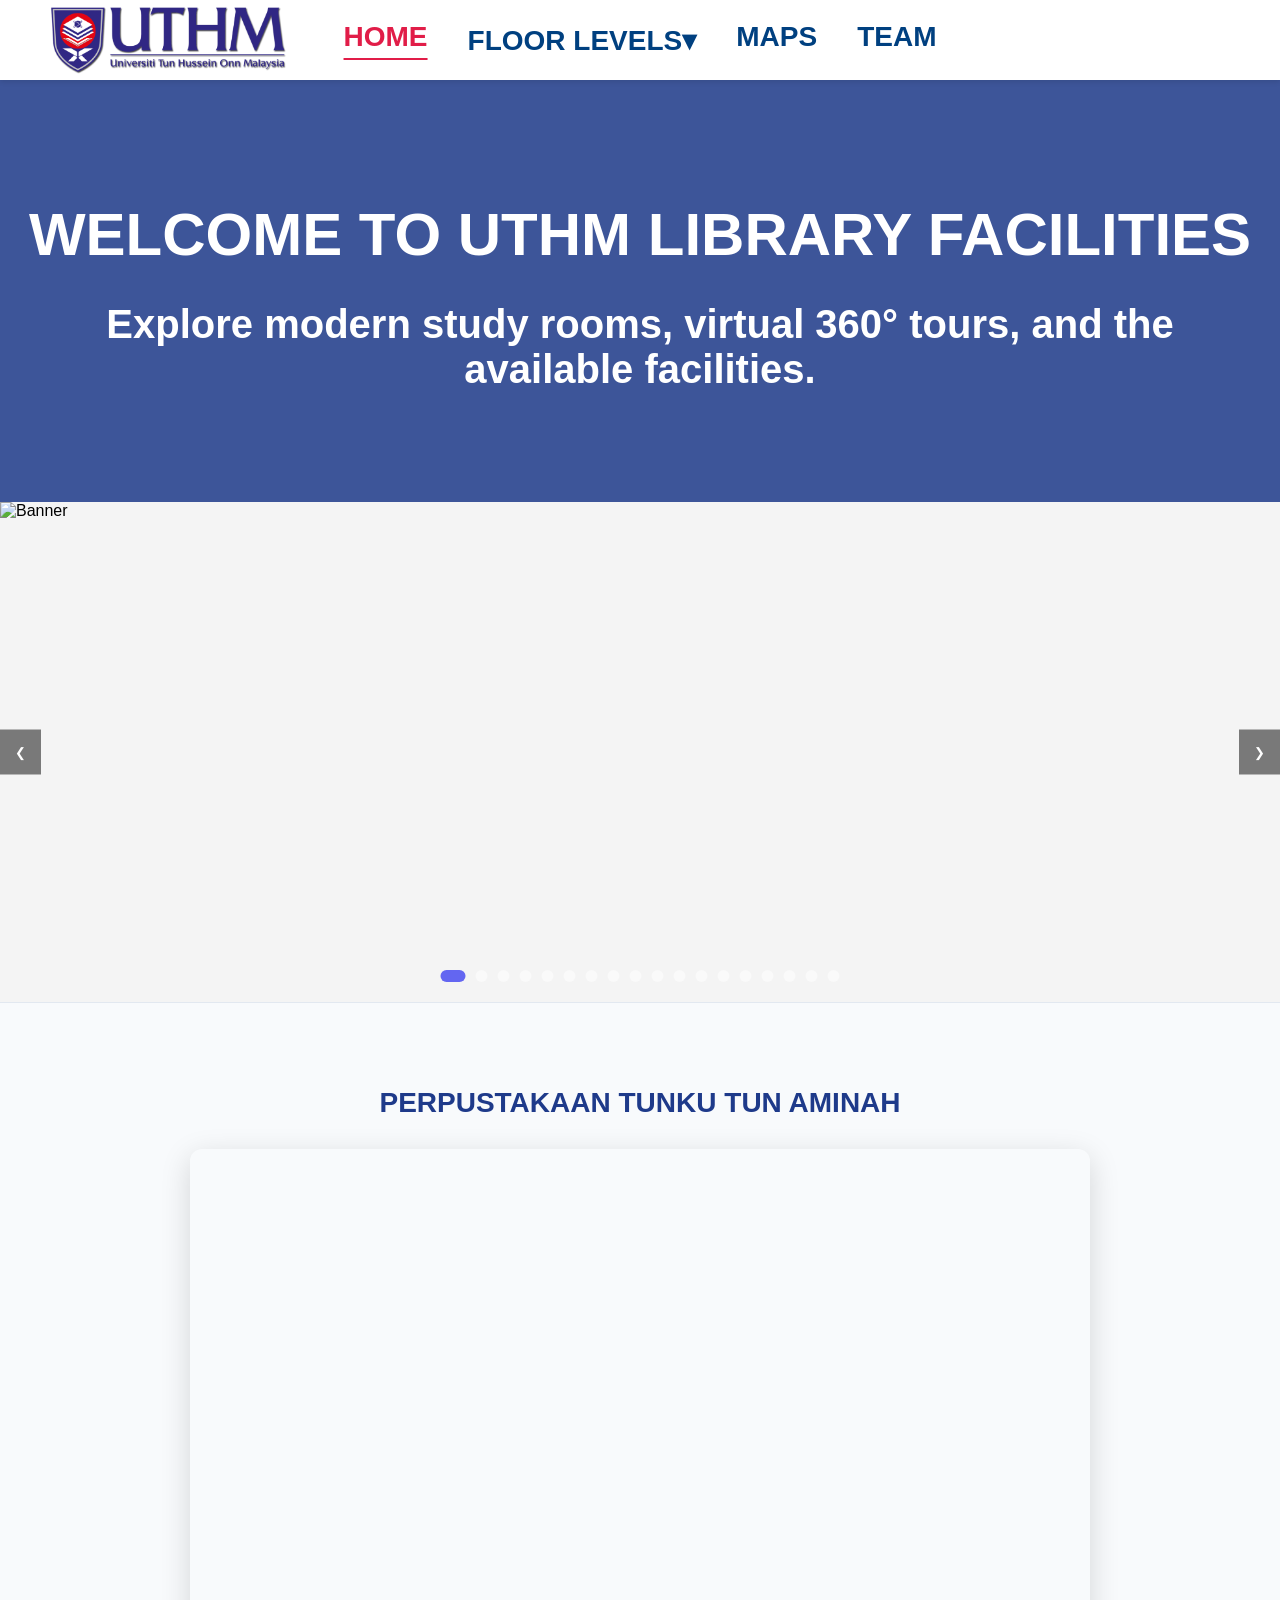
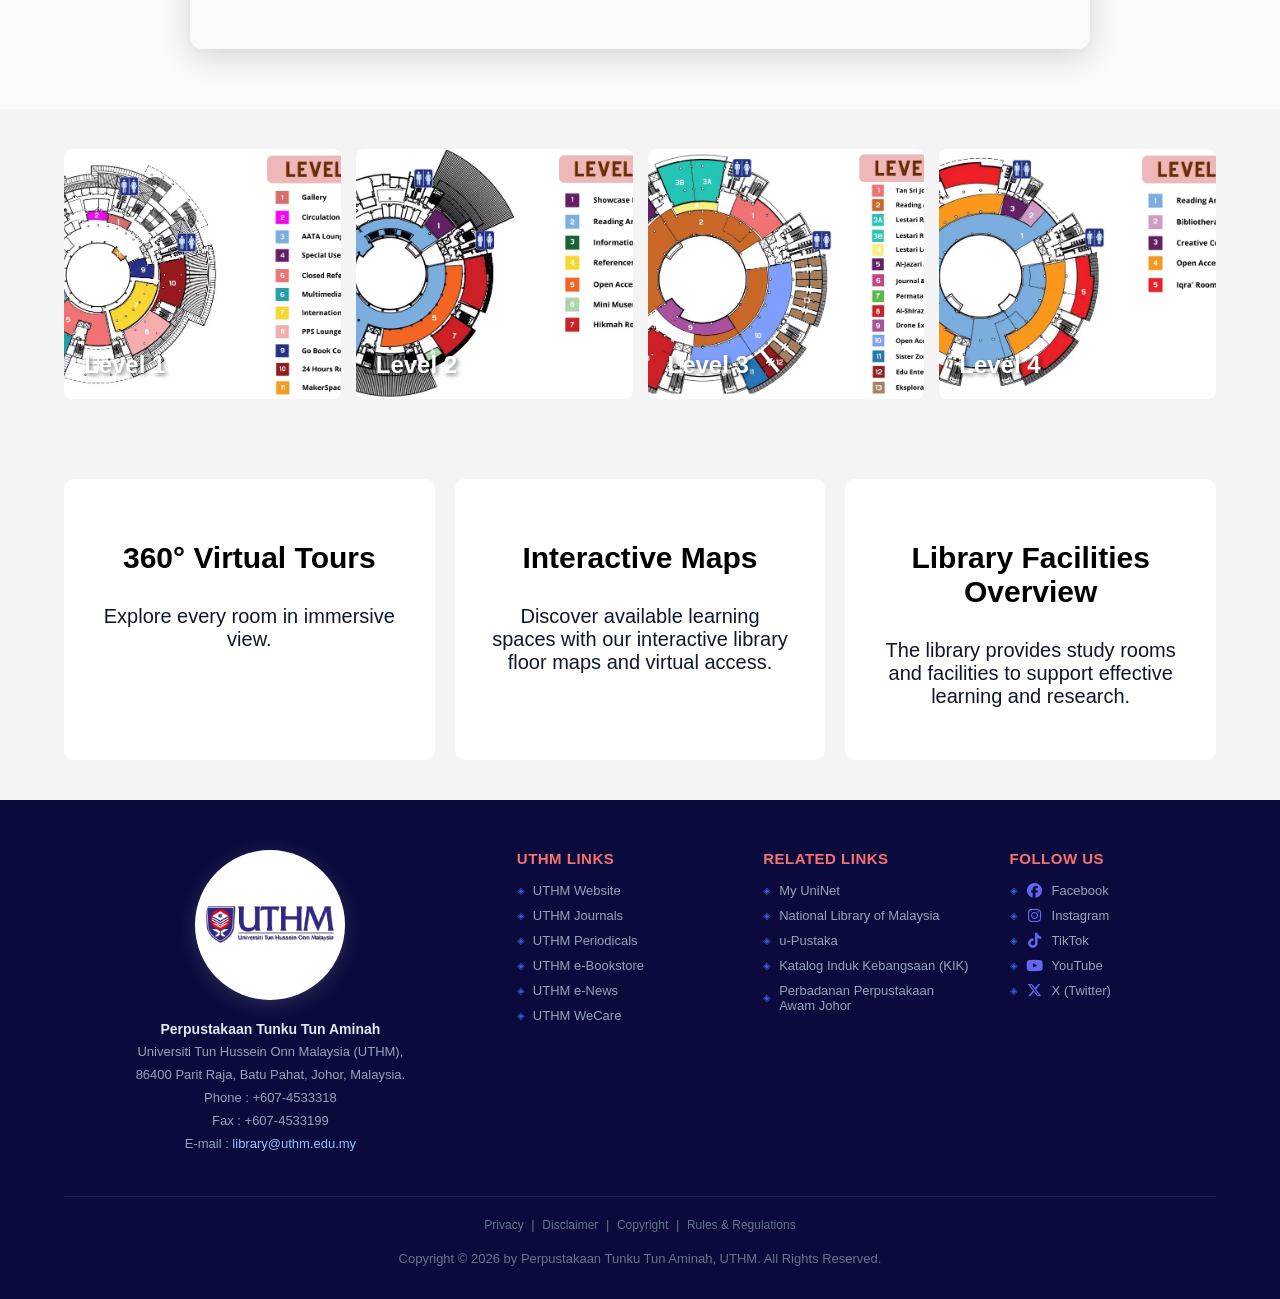
==== commit 86819e68: "update banner" ====
--- a/index.html
+++ b/index.html
@@ -125,7 +125,8 @@
     // Untuk tambah gambar baru: tambah baris { type: "image", src: "...", alt: "..." }
     // ==========================================
     const mediaList = [
-        { type: "image", src: "Projek/Floor Edit/BILIK REKREASI.png",  alt: "Reakreasi" },
+        { type: "image", src: "Projek/Global/banner.JPG",  alt: "Banner" },
+	    { type: "image", src: "Projek/Floor Edit/BILIK REKREASI.png",  alt: "Reakreasi" },
         { type: "image", src: "Projek/Floor Edit/BILIK REKREASI 2.png",        alt: "Reakreasi" },
         { type: "image", src: "Projek/Floor Edit/BILIK RUJUKAN.JPG",     alt: "Closed Reference Room" },
         { type: "image", src: "Projek/Floor Edit/SISTER ZONE.png",     alt: "Sister Zone" },
--- a/style.css
+++ b/style.css
@@ -106,7 +106,7 @@
 .nav-center {
     display: flex;
     gap: 40px;
-    font-size: 22px;           /* ✏️ Saiz font link nav */
+    font-size: 28px;           /* ✏️ Saiz font link nav */
     font-weight: 600;
     font-family: 'Poppins', sans-serif;
     position: absolute;
@@ -152,7 +152,7 @@
     color: #004080;
     padding: 12px 16px;
     display: block;
-    font-size: 16px;
+    font-size: 18px;
     border-bottom: none;
 }
 
@@ -491,7 +491,6 @@
     cursor: pointer;
     background: white;
     transition: 0.3s;
-    font-size: 14px;
 }
 
 .room-item-card:hover { border-color: #1e3a8a; }
@@ -599,7 +598,7 @@
 
 .thumb-card p {
     padding: 10px;
-    font-size: 14px;
+    font-size: 20px;
     font-weight: 600;
     margin: 0;
     text-align: center;
@@ -682,7 +681,7 @@
 
 .ric-badge {
     display: inline-block;
-    font-size: 12px;
+    font-size: 20px;
     font-weight: 700;
     padding: 4px 12px;
     border-radius: 20px;
@@ -719,12 +718,12 @@
 }
 
 .ric-cap-num { font-size: 26px; font-weight: 700; color: #004080; }
-.ric-cap-label { font-size: 13px; color: #64748b; margin-top: 2px; }
+.ric-cap-label { font-size: 20px; color: #64748b; margin-top: 2px; }
 
 .ric-divider { border: none; border-top: 1px solid #e2e8f0; margin: 0 0 18px; }
 
 .ric-section-label {
-    font-size: 11px;
+    font-size: 20px;
     color: #94a3b8;
     letter-spacing: .08em;
     font-weight: 700;
@@ -732,14 +731,14 @@
     text-transform: uppercase;
 }
 
-.ric-filter-hint { font-size: 12px; color: #94a3b8; margin: 0 0 10px; font-style: italic; }
+.ric-filter-hint { font-size: 20px; color: #94a3b8; margin: 0 0 10px; font-style: italic; }
 
 /* ── PENERANGAN BILIK ──────────────────────────────────────
    ✏️  TUKAR font-size DI SINI untuk besarkan/kecilkan teks
        penerangan bilik. Nilai semasa: 17px
    ────────────────────────────────────────────────────────── */
 .ric-desc {
-    font-size: 17px;           /* ✏️ Saiz teks penerangan bilik */
+    font-size: 20px;           /* ✏️ Saiz teks penerangan bilik */
     color: #475569;            /* ✏️ Warna teks */
     line-height: 1.85;         /* ✏️ Jarak antara baris */
     margin: 0 0 20px;
@@ -755,7 +754,7 @@
     background: #f8fafc;
     border: 1px solid #e2e8f0;
     border-radius: 8px;
-    font-size: 13px;
+    font-size: 20px;
     color: #334155;
     cursor: pointer;
     transition: all .15s;
@@ -787,7 +786,7 @@
     border-radius: 6px;
     text-align: center;
     padding: 7px 2px;
-    font-size: 13px;
+    font-size: 20px;
     font-weight: 500;
     color: #475569;
     transition: all .2s;
@@ -822,11 +821,11 @@
 }
 
 .ric-legend { display: flex; flex-wrap: wrap; gap: 14px; margin-top: 12px; }
-.ric-leg-item { display: flex; align-items: center; gap: 6px; font-size: 12px; color: #64748b; }
+.ric-leg-item { display: flex; align-items: center; gap: 6px; font-size: 20px; color: #64748b; }
 .ric-leg-dot { width: 10px; height: 10px; border-radius: 3px; flex-shrink: 0; }
 
 .ric-note {
-    font-size: 13px;
+    font-size: 20px;
     color: #64748b;
     background: #f8fafc;
     border: 1px solid #e2e8f0;
@@ -863,6 +862,7 @@
     margin-top: 20px;
     font-weight: bold;
     border-radius: 4px;
+	font-size: 20px;
 }
 
 .floor-row {
@@ -901,10 +901,11 @@
     cursor: pointer;
     transition: all 0.3s ease;
     text-align: center;
-}
-
-.room-card h4 { margin: 0 0 6px; color: #1e3a8a; }
-.room-card p  { margin: 0; font-size: 13px; color: #64748b; }
+	font-size: 20px;
+}
+
+.room-card h4 { margin: 0 0 20px; color: #1e3a8a; }
+.room-card p  { margin: 0; font-size: 20px; color: #64748b; }
 
 .room-card:hover {
     background: #e11d48;
@@ -967,7 +968,7 @@
     display: flex;
     justify-content: space-between;
     gap: 12px;
-    font-size: 13px;
+    font-size: 20px;
     color: #475569;
     line-height: 1.5;
     padding: 8px 10px;
@@ -1045,6 +1046,7 @@
     padding: 40px 30px;
     box-shadow: 0 4px 20px rgba(0,0,0,0.08);
     transition: transform 0.3s, box-shadow 0.3s;
+	border-top: 5px solid #e11d48;
 }
 
 .profile-card:hover { transform: translateY(-5px); box-shadow: 0 16px 40px rgba(0,0,0,0.13); }
@@ -1068,7 +1070,7 @@
     font-size: 14px; margin: 0 0 12px; color: #e11d48; font-weight: 600;
     display: inline-block; background: #fff0f3; padding: 4px 14px; border-radius: 20px;
 }
-.profile-bio { font-size: 14px; color: #64748b; margin: 0; line-height: 1.7; }
+.profile-bio { font-size: 20px; color: #64748b; margin: 0; line-height: 1.7; }
 
 /* ── Video/gambar team besar ── */
 .team-photo-wrap {
@@ -1107,6 +1109,7 @@
     box-shadow: 0 4px 16px rgba(0,0,0,0.07);
     transition: transform 0.3s, box-shadow 0.3s;
     text-align: center;
+	border-top: 5px solid #e11d48;
 }
 
 .member-card:hover { transform: translateY(-6px); box-shadow: 0 16px 36px rgba(0,0,0,0.13); }
@@ -1139,7 +1142,7 @@
 }
 
 .member-quote {
-    font-size: 13px;
+    font-size: 20px;
     color: #94a3b8;
     font-style: italic;
     margin: 0;
@@ -1150,7 +1153,7 @@
 }
 
 /* ── Penghargaan ── */
-.ack-subtitle { color: #64748b; font-size: 16px; margin: -20px 0 36px; text-align: center; }
+.ack-subtitle { color: #64748b; font-size: 20px; margin: -20px 0 36px; text-align: center; }
 
 .ack-grid {
     display: grid;
@@ -1192,7 +1195,7 @@
     display: inline-block;
     background: #fff0f3;
     color: #e11d48;
-    font-size: 12px;
+    font-size: 20px;
     font-weight: 700;
     padding: 4px 14px;
     border-radius: 20px;
@@ -1203,8 +1206,8 @@
 
 .ack-info { width: 100%; }
 .ack-info h2 { font-size: 22px; margin: 0 0 6px; color: #1e3a8a; }
-.ack-info h3 { font-size: 14px; margin: 0 0 12px; color: #64748b; font-weight: 400; }
-.ack-desc { font-size: 14px; color: #64748b; margin: 0; line-height: 1.7; }
+.ack-info h3 { font-size: 21px; margin: 0 0 12px; color: #64748b; font-weight: 400; }
+.ack-desc { font-size: 20px; color: #64748b; margin: 0; line-height: 1.7; }
 
 .ack-grid .ack-card:last-child:nth-child(odd) {
     grid-column: 1 / -1;
@@ -1233,6 +1236,122 @@
 
 .box img, .box video { width: 100%; height: 100%; object-fit: cover; }
 .box.big { grid-column: span 2; grid-row: span 2; }
+
+
+/* ── Collaboration Banner ── */
+.collab-banner {
+    margin-top: 60px;
+    background: linear-gradient(135deg, #0a0a3c 0%, #1a2f7a 50%, #c0122e 100%);
+    border-radius: 24px;
+    padding: 60px 70px;
+    box-shadow: 0 20px 60px rgba(10, 10, 60, 0.35);
+    text-align: center;
+    position: relative;
+    overflow: hidden;
+}
+ 
+/* decorative circles background */
+.collab-banner::before,
+.collab-banner::after {
+    content: '';
+    position: absolute;
+    border-radius: 50%;
+    opacity: 0.08;
+    background: white;
+}
+.collab-banner::before {
+    width: 400px; height: 400px;
+    top: -120px; left: -100px;
+}
+.collab-banner::after {
+    width: 300px; height: 300px;
+    bottom: -80px; right: -60px;
+}
+ 
+.collab-label {
+    font-size: 13px;
+    font-weight: 800;
+    letter-spacing: 5px;
+    color: rgba(255,255,255,0.6);
+    text-transform: uppercase;
+    margin: 0 0 20px;
+}
+ 
+.collab-title {
+    font-size: 38px;
+    font-weight: 900;
+    color: #ffffff;
+    margin: 0 0 12px;
+    text-align: center;
+    line-height: 1.2;
+}
+ 
+.collab-x {
+    color: #f87171;
+    font-size: 48px;
+    display: block;
+    line-height: 1.2;
+    margin: 6px 0;
+}
+ 
+.collab-divider {
+    width: 60px;
+    height: 4px;
+    background: linear-gradient(90deg, #e11d48, #f87171);
+    border-radius: 4px;
+    margin: 20px auto 24px;
+}
+ 
+.collab-desc {
+    font-size: 17px;
+    color: rgba(255,255,255,0.8);
+    line-height: 1.9;
+    margin: 0 auto;
+    max-width: 750px;
+    text-align: center;
+}
+ 
+.collab-desc strong { color: #ffffff; font-weight: 700; }
+ 
+.collab-icon {
+    font-size: 56px;
+    margin-bottom: 20px;
+    display: block;
+    filter: drop-shadow(0 4px 12px rgba(0,0,0,0.3));
+}
+
+/* ── Icon pills row ── */
+.collab-pills {
+    display: flex;
+    justify-content: center;
+    gap: 16px;
+    flex-wrap: wrap;
+    position: relative;
+    z-index: 1;
+}
+ 
+.collab-pill {
+    display: flex;
+    align-items: center;
+    gap: 10px;
+    background: rgba(255,255,255,0.06);
+    border: 1px solid rgba(255,255,255,0.15);
+    border-radius: 50px;
+    padding: 12px 22px;
+    color: #ffffff;
+    font-size: 13px;
+    font-weight: 700;
+    letter-spacing: 1.5px;
+    text-transform: uppercase;
+    backdrop-filter: blur(6px);
+}
+ 
+.collab-pill i {
+    font-size: 18px;
+    color: #93c5fd;
+}
+
+
 
 
 /* ============================================================
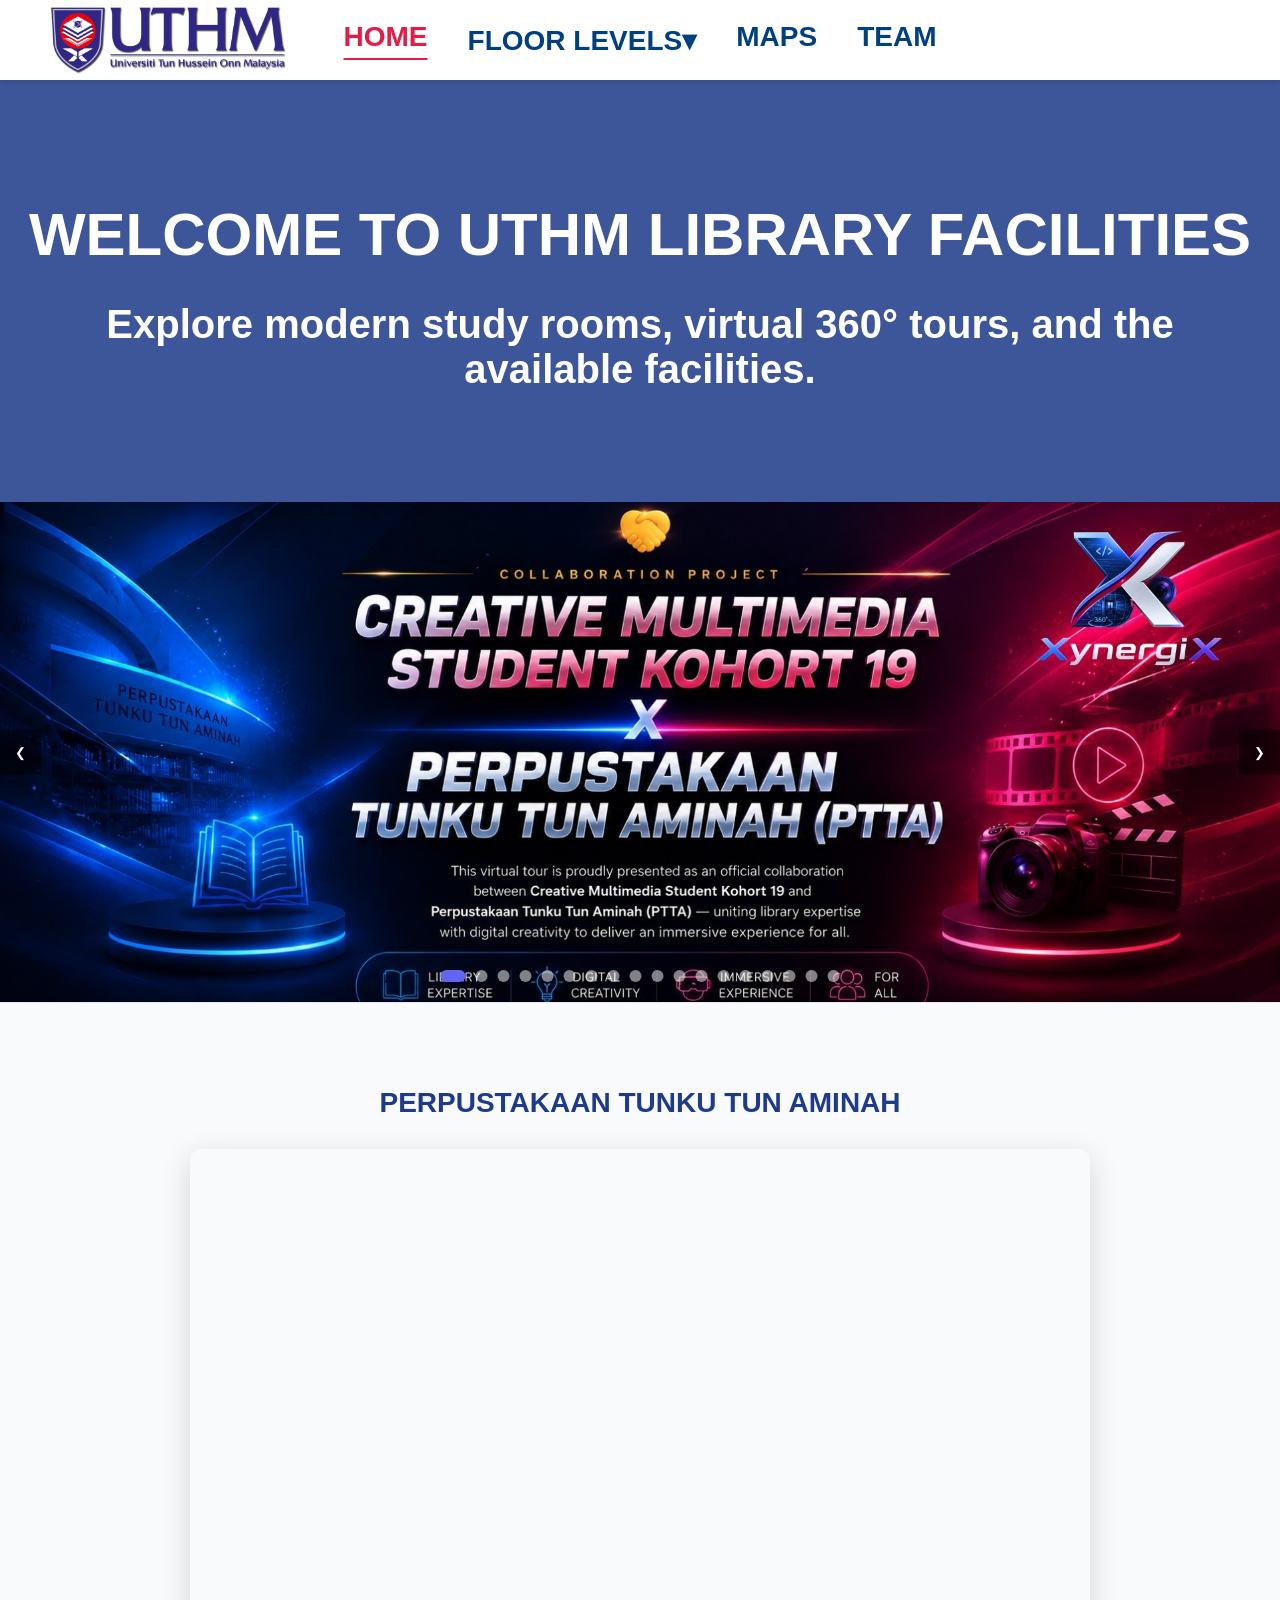
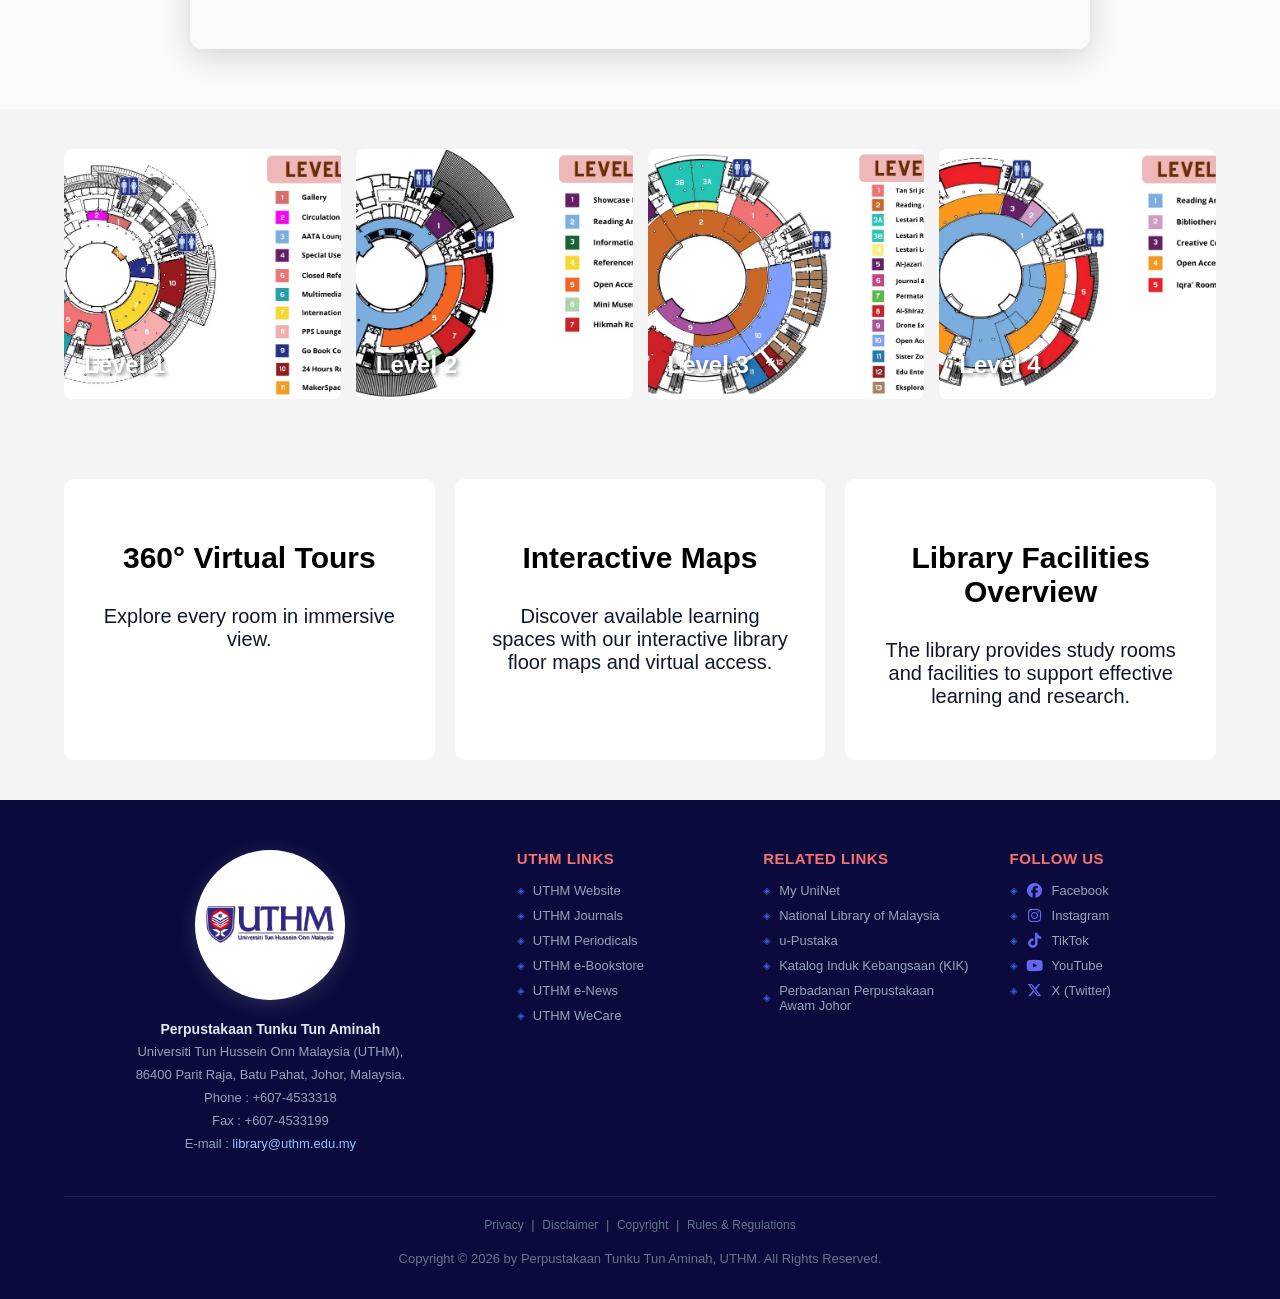
==== commit 35c10020: "Update index.html" ====
--- a/index.html
+++ b/index.html
@@ -74,20 +74,20 @@
         </div>
     </section>
 
-    <section class="floor-container">
-        <a href="Aras 1.html" class="floor-card">
+   <section class="floor-container">
+        <a href="Aras 1.html" class="floor-card" aria-label="Explore Level 1 of the library">
             <img src="Projek/Global/Floor Plan 1.webp" alt="Aras 1">
             <div class="overlay">Level 1</div>
         </a>
-        <a href="Aras 2.html" class="floor-card">
+        <a href="Aras 2.html" class="floor-card" aria-label="Explore Level 2 of the library">
             <img src="Projek/Global/Floor Plan 2.webp" alt="Aras 2">
             <div class="overlay">Level 2</div>
         </a>
-        <a href="Aras 3.html" class="floor-card">
+        <a href="Aras 3.html" class="floor-card" aria-label="Explore Level 3 of the library">
             <img src="Projek/Global/Floor Plan 3.webp" alt="Aras 3">
             <div class="overlay">Level 3</div>
         </a>
-        <a href="Aras 4.html" class="floor-card">
+        <a href="Aras 4.html" class="floor-card" aria-label="Explore Level 4 of the library">
             <img src="Projek/Global/Floor Plan 4.webp" alt="Aras 4">
             <div class="overlay">Level 4</div>
         </a>
@@ -125,7 +125,7 @@
     // Untuk tambah gambar baru: tambah baris { type: "image", src: "...", alt: "..." }
     // ==========================================
     const mediaList = [
-        { type: "image", src: "Projek/Global/banner.JPG",  alt: "Banner" },
+        { type: "image", src: "Projek/Global/banner.jpg",  alt: "Banner" },
 	    { type: "image", src: "Projek/Floor Edit/BILIK REKREASI.png",  alt: "Reakreasi" },
         { type: "image", src: "Projek/Floor Edit/BILIK REKREASI 2.png",        alt: "Reakreasi" },
         { type: "image", src: "Projek/Floor Edit/BILIK RUJUKAN.JPG",     alt: "Closed Reference Room" },
@@ -301,5 +301,6 @@
         </div>
     </footer>
 
+    <script src="accessibility-tts.js"></script>
 </body>
 </html>
